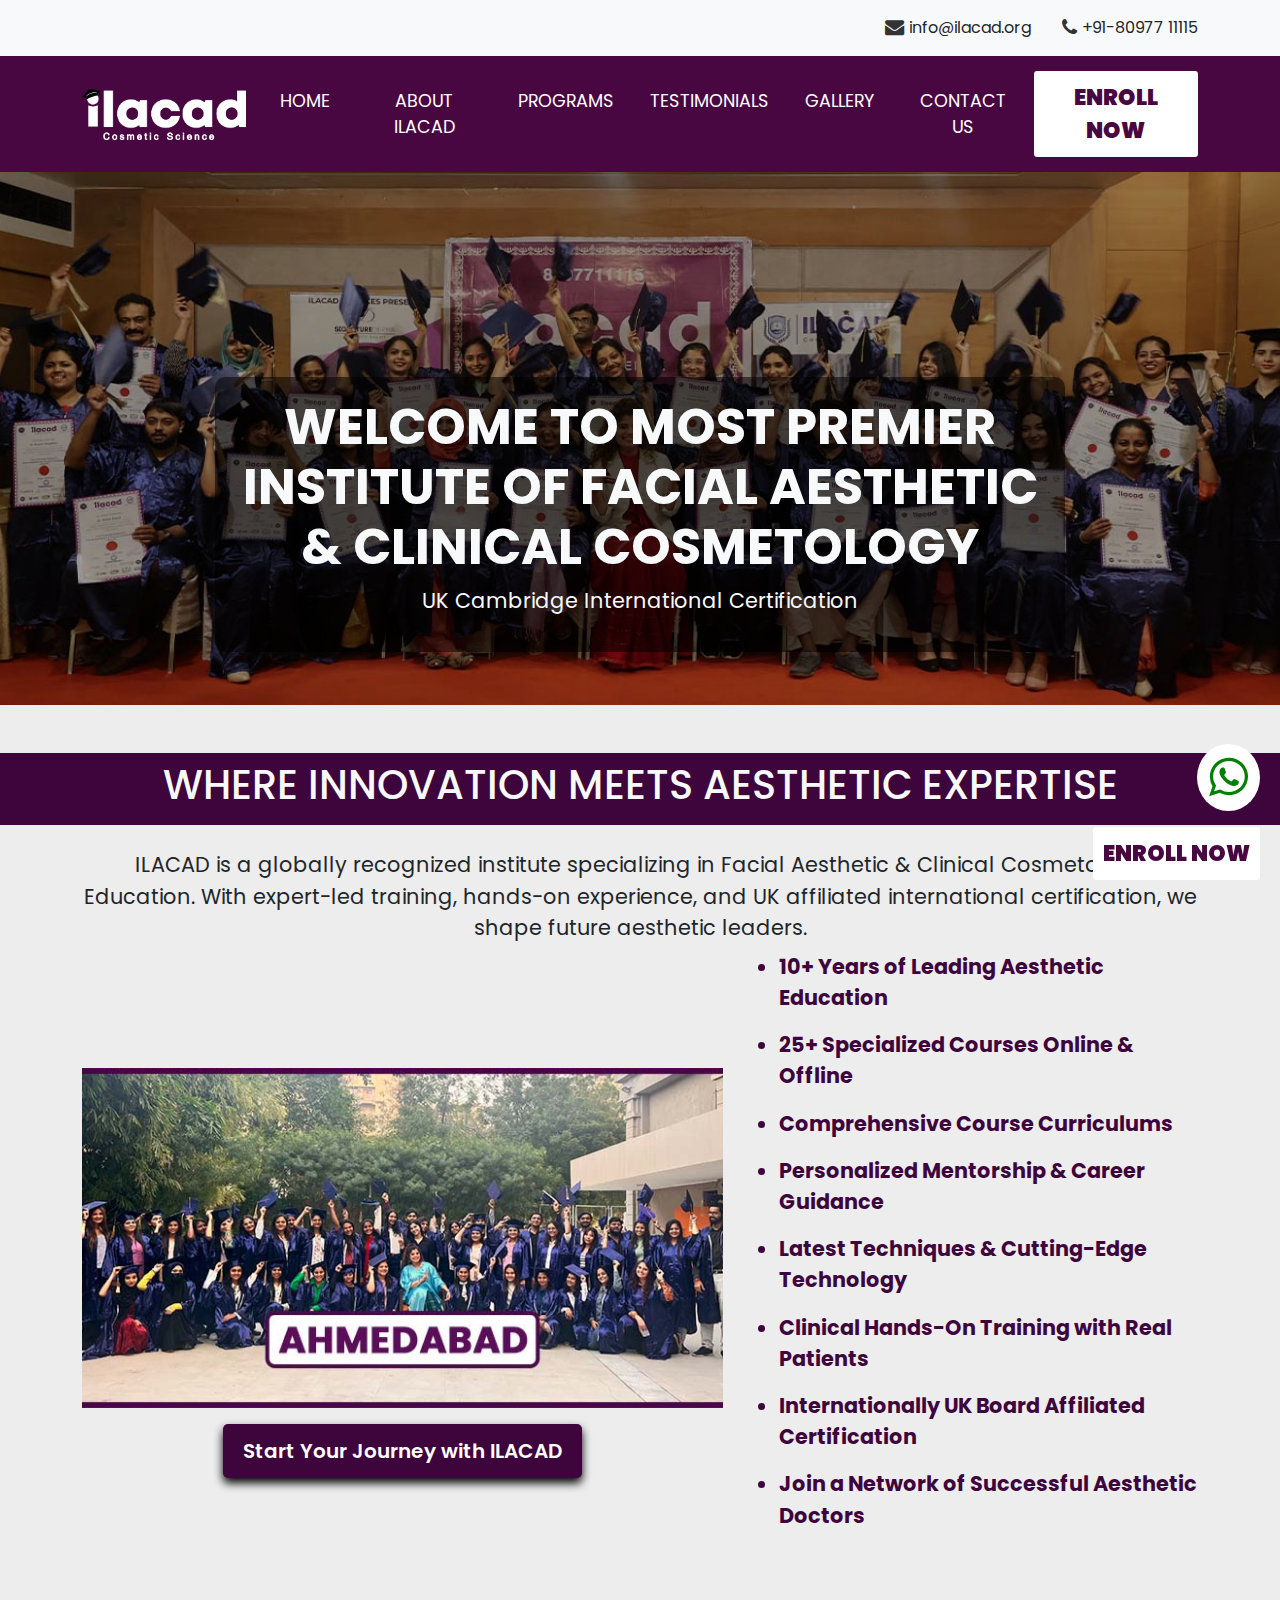
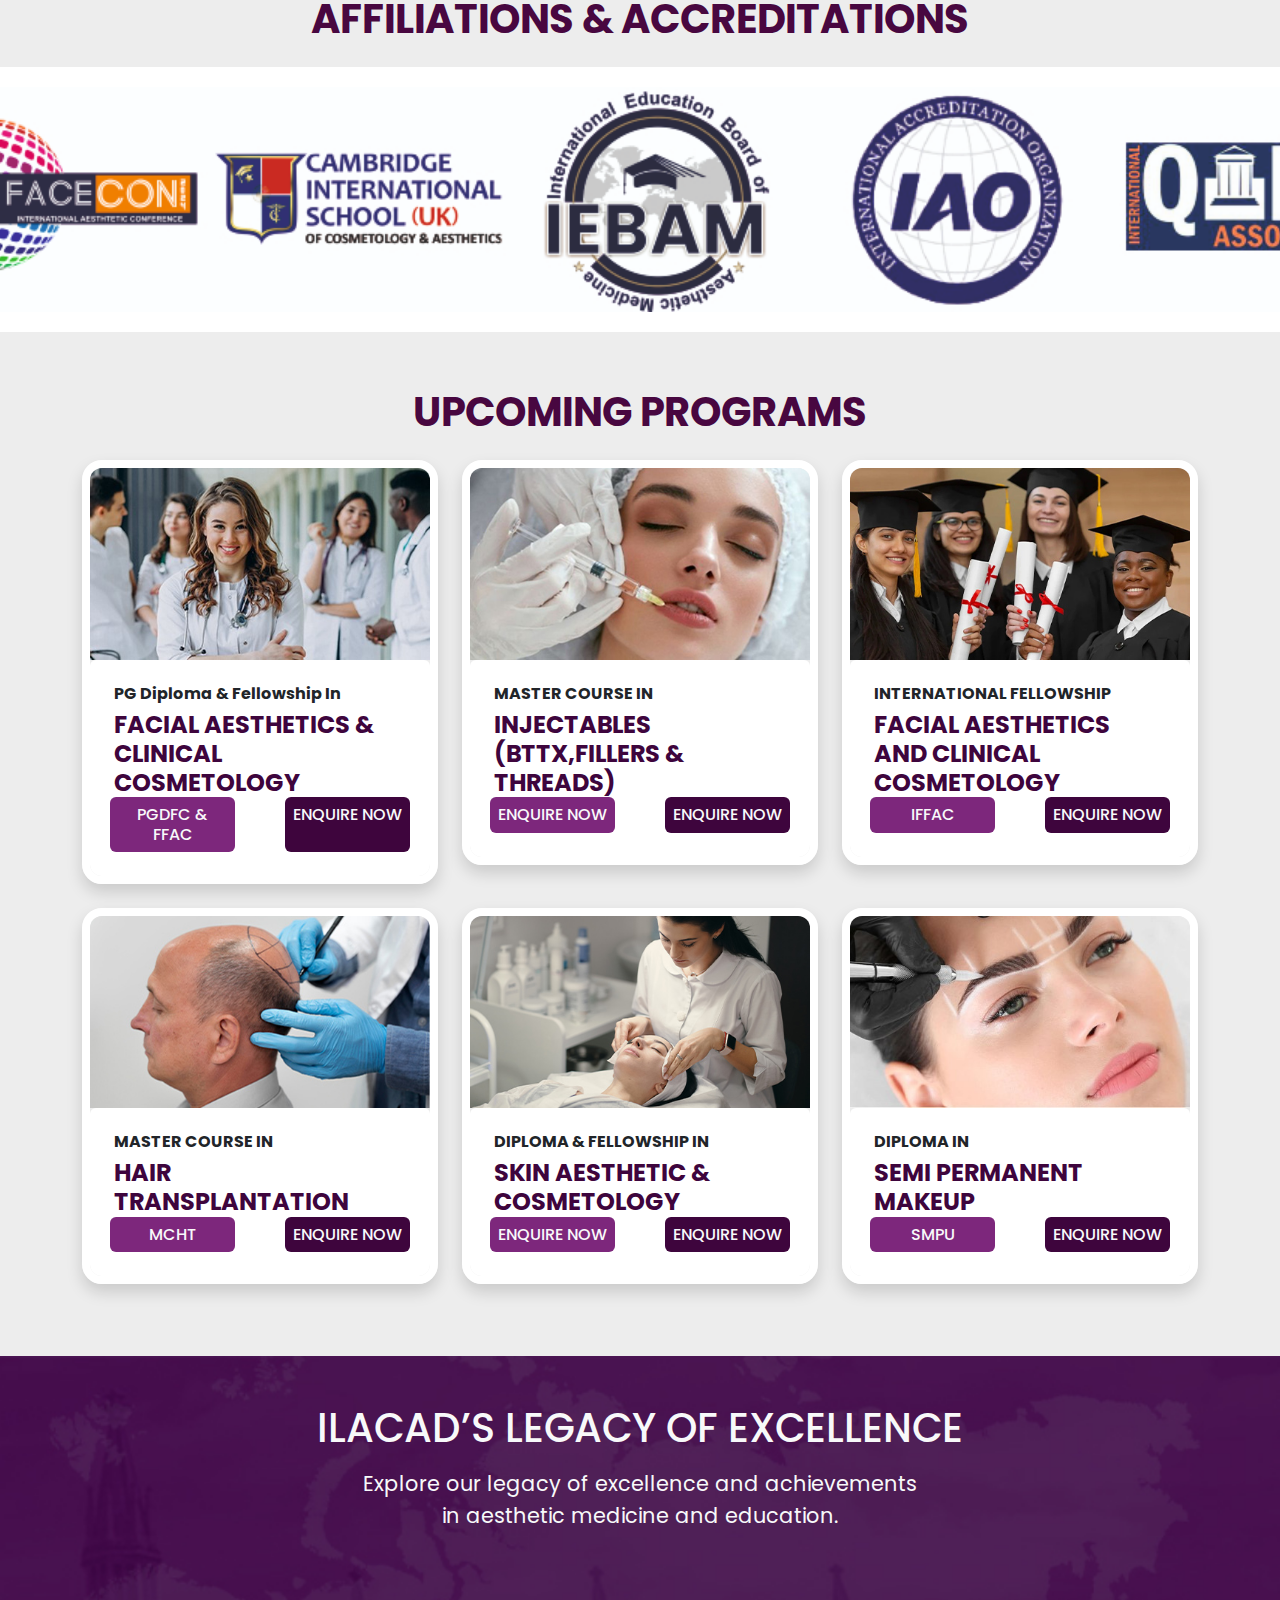
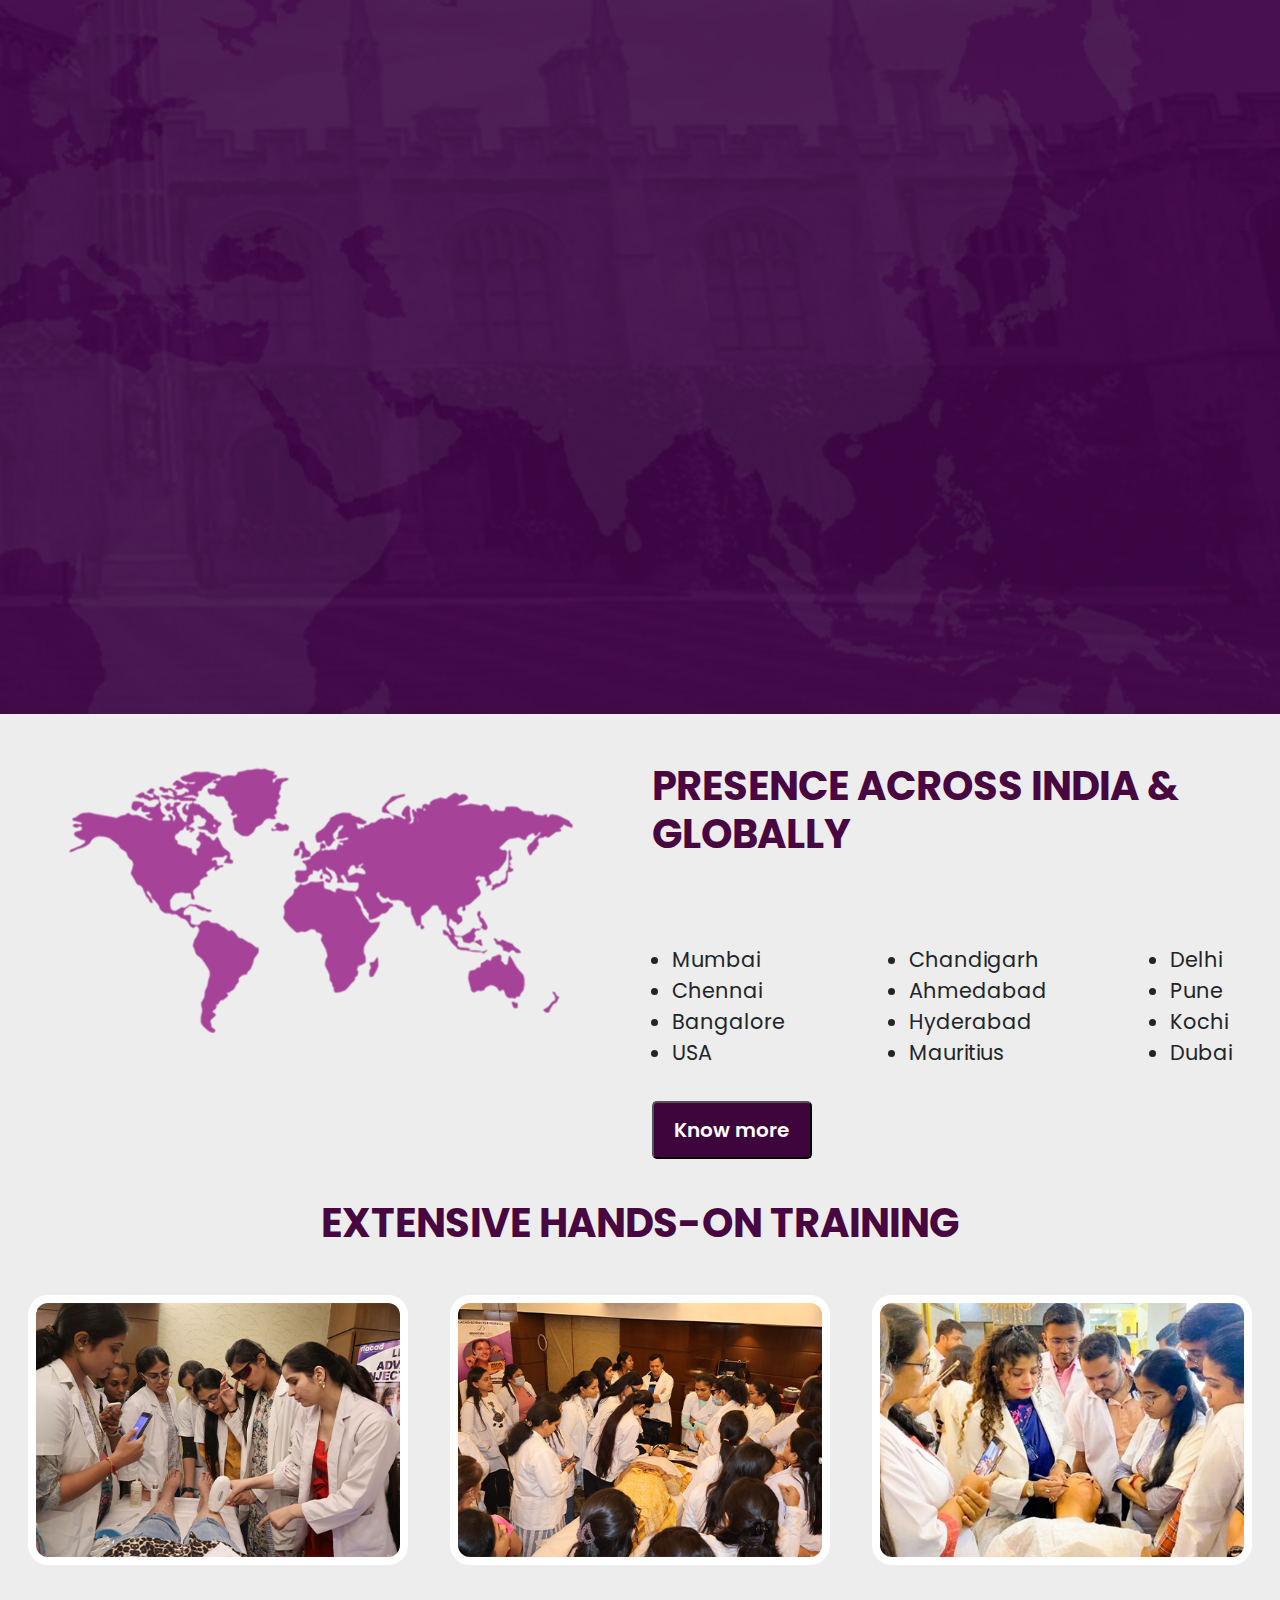
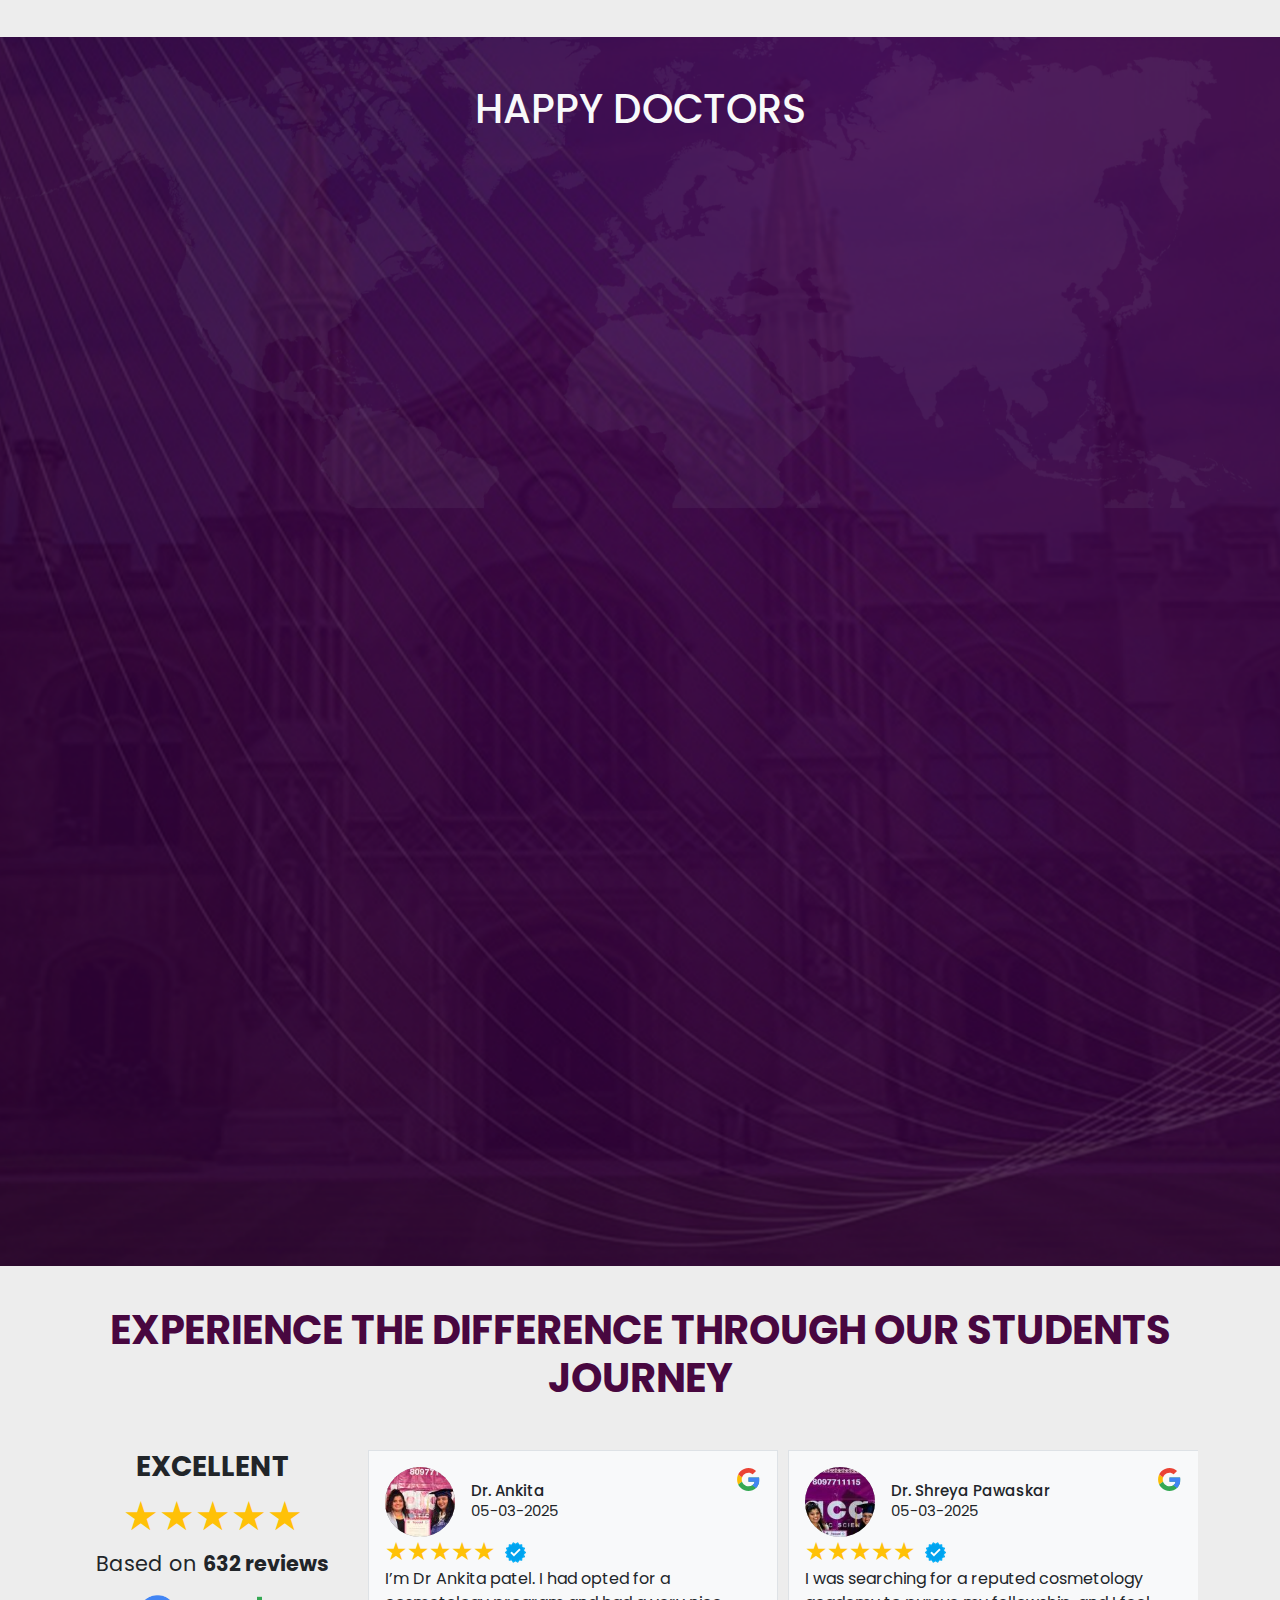
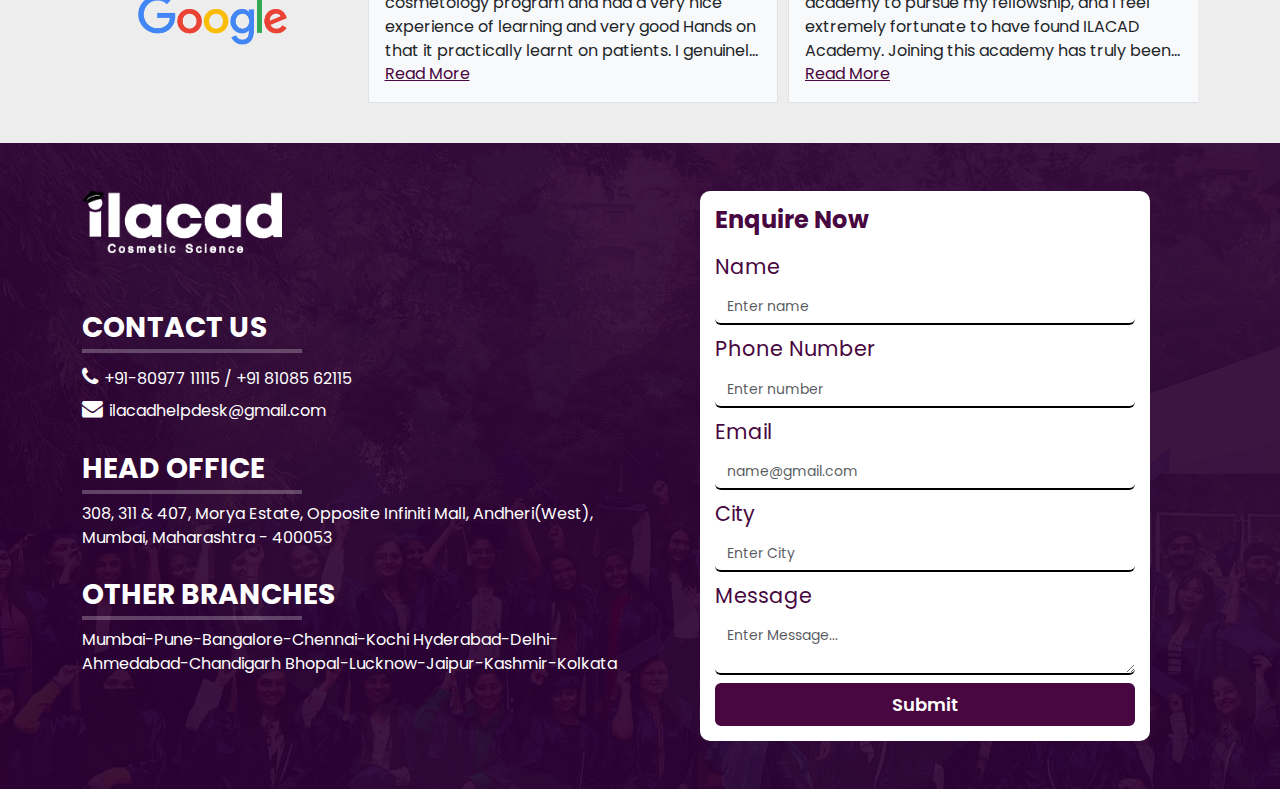
==== index.html @ 53e052d2 "first commit" ====
<!DOCTYPE html>
<html lang="en">
  <head>
    <meta charset="UTF-8" />
    <meta name="viewport" content="width=device-width, initial-scale=1.0" />
    <title>Ilacad</title>
    <link
      href="https://cdn.jsdelivr.net/npm/bootstrap@5.0.2/dist/css/bootstrap.min.css"
      rel="stylesheet"
    />
    <link rel="stylesheet" href="/style.css" />
    <link
      rel="stylesheet"
      href="https://cdnjs.cloudflare.com/ajax/libs/font-awesome/4.7.0/css/font-awesome.min.css"
    />
    <!-- <link rel="stylesheet" href="/animate.css" /> -->
    <link
      rel="stylesheet"
      href="https://cdnjs.cloudflare.com/ajax/libs/animate.css/4.1.1/animate.min.css"
    />
    <link
      rel="stylesheet"
      href="https://cdnjs.cloudflare.com/ajax/libs/OwlCarousel2/2.3.4/assets/owl.carousel.min.css"
    />
    <link
      rel="stylesheet"
      href="https://cdnjs.cloudflare.com/ajax/libs/OwlCarousel2/2.3.4/assets/owl.theme.default.min.css"
    />

    <!-- <link rel="stylesheet" href="path/to/font-awesome/css/font-awesome.min.css"> -->
    <!-- <script src="https://cdnjs.cloudflare.com/ajax/libs/wow/1.1.2/wow.min.js"></script> -->

    <!-- GSAP -->
    <script src="https://cdnjs.cloudflare.com/ajax/libs/gsap/3.12.2/gsap.min.js"></script>
    <script src="https://unpkg.com/leaflet/dist/leaflet.js"></script>
  </head>

  <body class="position-relative">
    <!-- Header section -->
    <header class="header bg-light py-3" id="home">
      <div class="container">
        <div class="row">
          <!-- Social Media Icons -->
          <!-- <div class="col-md-4 md-mb">
          <ul class="list-unstyled d-flex gap-3 mb-0 md-center">
            <li>
              <a href="https://www.facebook.com/share/1X4mFvawbN/?mibextid=qi2Omg" target="_blank" class="social-link">
                <i class="fa fa-facebook-official "></i>
              </a>
            </li>
            <li>
              <a href="https://www.instagram.com/ilacadinstitute?igsh=YXFmcjR4ZHNlNm5w" target="_blank"
                class="social-link">
                <i class="fa fa-instagram"></i>
              </a>
            </li>
            <li>
              <a href="https://youtube.com/@ilacadinstitute6211?si=oTFrJkdvEco53V-f" target="_blank"
                class="social-link">
                <i class="fa fa-youtube-play"></i>
              </a>
            </li>
            <li>
              <a href="https://wa.me/9076016020" target="_blank" class="social-link">
                <i class="fa fa-whatsapp"></i>
              </a>
            </li>
            <li>
              <a href="https://www.linkedin.com/company/ilacad/" target="_blank" class="social-link">
                <i class="fa fa-linkedin"></i>
              </a>
            </li>

          </ul>
        </div> -->

          <!-- Contact Info -->
          <div
            class="col-12 d-flex flex-wrap justify-content-md-end justify-content-center contact-info md-fs"
          >
            <span class="email-info">
              <i class="fa fa-envelope md-fs"></i>
              <a class="text-decoration-none text-dark">info@ilacad.org</a>
            </span>
            <span class="ms-3 phone-info">
              <i class="fa fa-phone md-fs"></i>
              <a href="tel:+918097711115" class="text-decoration-none text-dark"
                >+91-80977 11115</a
              >
            </span>
          </div>
        </div>
      </div>
    </header>

    <!-- Navbar Start here -->
    <nav class="navbar navbar-dark navbar-expand-lg position-sticky top-0">
      <div class="container">
        <!-- Logo -->
        <a class="navbar-brand" href="#home">
          <img
            src="images/LOGO/ILACAD (WS).png"
            alt="ILACAD Logo"
            height="51"
          />
        </a>

        <!-- Toggler for mobile view -->
        <button
          class="navbar-toggler ms-auto border-0"
          type="button"
          data-bs-toggle="collapse"
          data-bs-target="#navbarNav"
          aria-controls="navbarNav"
          aria-expanded="false"
          aria-label="Toggle navigation"
        >
          <span class="navbar-toggler-icon"></span>
        </button>

        <!-- Navbar links -->
        <div
          class="collapse navbar-collapse justify-content-center text-center"
          id="navbarNav"
        >
          <ul class="navbar-nav me-auto mx-auto">
            <li class="nav-item"><a class="nav-link" href="#home">HOME</a></li>
            <li class="nav-item">
              <a class="nav-link" href="#about">ABOUT ILACAD</a>
            </li>
            <li class="nav-item">
              <a class="nav-link" href="#programs">PROGRAMS</a>
            </li>
            <li class="nav-item">
              <a class="nav-link" href="#testimonials">TESTIMONIALS</a>
            </li>
            <li class="nav-item">
              <a class="nav-link" href="#gallery">GALLERY</a>
            </li>
            <li class="nav-item">
              <a class="nav-link" href="#contact">CONTACT US</a>
            </li>
          </ul>
          <button
            class="btn btn-enrol md-btn outline-0"
            style="box-shadow: none !important"
            data-bs-toggle="modal"
            data-bs-target="#courseEnquiryModalCenter"
          >
            ENROLL NOW
          </button>
        </div>
      </div>
    </nav>

    <script>
      document.addEventListener("DOMContentLoaded", function () {
        let navLinks = document.querySelectorAll(".navbar-nav .nav-link");
        let navCollapse = document.querySelector(".navbar-collapse");

        navLinks.forEach(function (link) {
          link.addEventListener("click", function () {
            if (window.innerWidth <= 991) {
              let bsCollapse = new bootstrap.Collapse(navCollapse, {
                toggle: false,
              });
              bsCollapse.hide();
            }
          });
        });
      });
    </script>

    <!-- Carousel start here -->
    <!-- <div
      id="carouselExampleCaptions"
      class="carousel slide carousel-fade d-none d-lg-block d-md-block"
      data-bs-ride="carousel"
      data-bs-interval="3000"
    >
      <div class="carousel-indicators">
        <button
          type="button"
          data-bs-target="#carouselExampleCaptions"
          data-bs-slide-to="0"
          class="active"
          aria-current="true"
          aria-label="Slide 1"
        ></button>
        <button
          type="button"
          data-bs-target="#carouselExampleCaptions"
          data-bs-slide-to="1"
          aria-label="Slide 2"
        ></button>
      </div>
      <div class="carousel-inner">
        <div class="carousel-item active">
          <img
            src="images/Banners/Banner 1 without text.jpg"
            class="d-block w-100"
            alt=""
          />
          <div
            class="carousel-caption custom-caption"
            class="wow bounceIn"
            data-wow-duration="2s"
            data-wow-delay="5s"
          >
            <h2 class="mb-4 display-4 fs-mannaul">
              Join India's Leading Clinical Cosmetology & Aesthetic Medicine
              Academy
            </h2>
            <p class="mb-1">15+ Branches Across India</p>
            <p class="mb-1">Cambridge International School Certification</p>
          </div>
        </div>
        <div class="carousel-item">
          <img
            src="images/Banners/Banner 1 without text.jpg"
            class="d-block w-100"
            alt=""
          />
          <div
            class="carousel-caption custom-caption"
            class="wow bounceIn"
            data-wow-duration="2s"
            data-wow-delay="5s"
          >
            <h2 class="mb-4 display-4 fs-mannaul">
              Become An Internationally Certified Aesthetic Medicine Expert
            </h2>
            <p class="mb-1">Hands-on Training on Real Patients</p>
            <p class="mb-1">100% Career Growth Assistance</p>
          </div>
        </div>
      </div>
      <button
        class="carousel-control-prev"
        type="button"
        data-bs-target="#carouselExampleCaptions"
        data-bs-slide="prev"
      >
        <span class="carousel-control-prev-icon" aria-hidden="true"></span>
        <span class="visually-hidden">Previous</span>
      </button>
      <button
        class="carousel-control-next"
        type="button"
        data-bs-target="#carouselExampleCaptions"
        data-bs-slide="next"
      >
        <span class="carousel-control-next-icon" aria-hidden="true"></span>
        <span class="visually-hidden">Next</span>
      </button>
    </div> -->

    <!-- mobile carousel -->
    <!-- <div
      id="carouselExampleCaptions"
      class="carousel slide carousel-fade d-sm-block d-lg-none d-md-none"
      data-bs-ride="carousel"
      data-bs-interval="3000"
    >
      <div class="carousel-indicators">
        <button
          type="button"
          data-bs-target="#carouselExampleCaptions"
          data-bs-slide-to="0"
          class="active"
          aria-current="true"
          aria-label="Slide 1"
        ></button>
        <button
          type="button"
          data-bs-target="#carouselExampleCaptions"
          data-bs-slide-to="1"
          aria-label="Slide 2"
        ></button>
      </div>
      <div class="carousel-inner">
        <div class="carousel-item active">
          <img
            src="images/PHN Banner 1 without text.jpg"
            class="d-block w-100 img-fluid"
            alt=""
          />
          <div
            class="carousel-caption custom-caption"
            class="wow bounceIn"
            data-wow-duration="2s"
            data-wow-delay="5s"
          >
            <h2 class="mb-4 display-4 fs-mannaul">
              Join India's Leading Clinical Cosmetology & Aesthetic Medicine
              Academy
            </h2>
            <p class="mb-1">15+ Branches Across India</p>
            <p class="mb-1">Cambridge International School Certification</p>
          </div>
        </div>
        <div class="carousel-item">
          <img
            src="images/PHN Banner 1 without text.jpg"
            class="d-block w-100 img-fluid"
            alt=""
          />
          <div
            class="carousel-caption custom-caption"
            class="wow bounceIn"
            data-wow-duration="2s"
            data-wow-delay="5s"
          >
            <h2 class="mb-4 display-4 fs-mannaul">
              Become An Internationally Certified Aesthetic Medicine Expert
            </h2>
            <p class="mb-1">Hands-on Training on Real Patients</p>
            <p class="mb-1">100% Career Growth Assistance</p>
          </div>
        </div>
      </div>
      <button
        class="carousel-control-prev"
        type="button"
        data-bs-target="#carouselExampleCaptions"
        data-bs-slide="prev"
      >
        <span
          class="carousel-control-prev-icon d-none d-lg-block"
          aria-hidden="true"
        ></span>
        <span class="visually-hidden">Previous</span>
      </button>
      <button
        class="carousel-control-next"
        type="button"
        data-bs-target="#carouselExampleCaptions"
        data-bs-slide="next"
      >
        <span
          class="carousel-control-next-icon d-none d-lg-block"
          aria-hidden="true"
        ></span>
        <span class="visually-hidden">Next</span>
      </button>
    </div> -->

    <!-- <style>
      @media (max-width: 767px) {
        .custom-caption {
          max-width: 60%;
          left: 5%;
          padding: 10px;
        }

        .carousel-inner img {
          height: 350px;
          object-fit: cover;
        }

        .carousel-caption h2 {
          font-size: 1.5rem;
        }

        .carousel-caption p {
          font-size: 1rem;
        }
      }
      @media (max-width: 480px) {
        .custom-caption {
          max-width: 60%;
          left: 0%;
          padding: 10px;
        }

        .carousel-inner img {
          height: 310px;
          object-fit: cover;
        }

        .carousel-caption h2 {
          font-size: 1.3rem;
        }

        .carousel-caption p {
          font-size: 0.9rem;
        }
      }

      @media (max-width: 350px) {
        .custom-caption {
          max-width: 70%;
          left: 0%;
          padding: 10px;
        }

        .carousel-caption h2 {
          font-size: 1.2rem;
        }
      }
    </style> -->

    <!-- hero section start -->
    <div class="hero owl-carousel owl-theme" id="hero-carousel">
      <div class="banner position-relative">
        <img
          class="img-fluid w-100 desktop-banner"
          src="./images/Banners/First Banner.jpg"
          alt=""
        />
        <img
          class="img-fluid w-100 mobile-banner"
          src="./images/Banners/First_Banner_mobile.jpg"
          alt=""
        />
        <div class="black-overlay position-absolute"></div>
        <div
          class="first-banner-text-container position-absolute text-light text-center"
        >
          <h1>
            WELCOME TO MOST PREMIER INSTITUTE OF FACIAL AESTHETIC & CLINICAL
            COSMETOLOGY
          </h1>
          <p>UK Cambridge International Certification</p>
        </div>
      </div>
      <div class="banner position-relative">
        <img
          class="img-fluid w-100 desktop-banner"
          src="./images/Banners/Second Banner.jpg"
          alt=""
        />
        <img
          class="img-fluid w-100 mobile-banner"
          src="./images/Banners/Second Banner_mobile.jpg"
          alt=""
        />
        <div class="black-overlay position-absolute"></div>
        <div class="banner-text-container position-absolute text-light">
          <h1>
            TRANSFORM YOUR CAREER WITH WORLD-CLASS AESTHETIC MEDICINE EDUCATION!
          </h1>
          <p>Hands-on Training With Real Patients</p>
        </div>
      </div>
    </div>
    <!-- hero section end -->

    <div class="d-md-none pt-5 pb-5">
      <div class="container">
        <h4 class="fw-bold text-center text-lg-start mb-3">Enquire Now</h4>
        <form action="email.php" method="POST">
          <div class="mb-2">
            <label for="enquire-name" class="form-label mb-0">Name</label>
            <input
              type="text"
              name="name"
              class="form-control"
              id="enquire-name"
              required
              placeholder="Enter name"
            />
          </div>
          <div class="mb-2">
            <label for="enquire-phone" class="form-label mb-0"
              >Phone Number</label
            >
            <input
              type="tel"
              name="phone"
              class="form-control"
              id="enquire-phone"
              required
              placeholder="Enter number"
            />
          </div>
          <div class="mb-2">
            <label for="enquire-email" class="form-label mb-0">Email</label>
            <input
              type="email"
              name="email"
              class="form-control"
              id="enquire-email"
              required
              placeholder="name@gmail.com"
            />
          </div>
          <div class="mb-2">
            <label for="enquire-city" class="form-label mb-0">City</label>
            <input
              type="text"
              name="city"
              class="form-control"
              id="enquire-city"
              required
              placeholder="Enter City"
            />
          </div>
          <div class="mb-2">
            <label for="enquire-message" class="form-label mb-0">Message</label>
            <textarea
              class="form-control"
              name="message"
              id="enquire-message"
              rows="2"
              placeholder="Enter Message..."
            ></textarea>
          </div>
          <div class="text-center">
            <button type="submit" class="btn submit-btn">Submit</button>
          </div>
        </form>
      </div>
    </div>

    <!-- About Page -->
    <section class="margin-topBottom mt-5" id="about">
      <div
        class="container-fluid purpule-background text-center py-2 text-light"
      >
        <h1 class="text-uppercase">
          WHERE INNOVATION MEETS AESTHETIC EXPERTISE
        </h1>
      </div>
      <div class="container">
        <p class="text-center mt-4 mb-5">
          ILACAD is a globally recognized institute specializing in Facial
          Aesthetic & Clinical Cosmetology Education. With expert-led training,
          hands-on experience, and UK affiliated international certification, we
          shape future aesthetic leaders.
        </p>
      </div>
      <div class="container">
        <div class="row align-items-center flex-lg-row">
          <!-- Left Side Images (Carousel) -->
          <div class="col-lg-7">
            <div class="owl-carousel owl-theme" id="about-us-carousel">
              <img src="images/About Ilacad/AHMEDABAD.jpg" alt="" />
              <img src="images/About Ilacad/BANGALORE (1).jpg" alt="" />
              <img src="images/About Ilacad/CHANDIGARH.jpg" alt="" />
              <img src="images/About Ilacad/CHENNAI.jpg" alt="" />
              <img src="images/About Ilacad/DELHI.jpg" alt="" />
              <img src="images/About Ilacad/HYDERABAD.jpg" alt="" />
              <img src="images/About Ilacad/JAIPUR.jpg" alt="" />
              <img src="images/About Ilacad/KASHMIR.jpg" alt="" />
              <img src="images/About Ilacad/KOCHI.jpg" alt="" />
              <img src="images/About Ilacad/KOLKATA.jpg" alt="" />
              <img src="images/About Ilacad/LUCKNOW.jpg" alt="" />
              <img src="images/About Ilacad/MUMBAI.jpg" alt="" />
              <img src="images/About Ilacad/PUNE (1).jpg" alt="" />
            </div>
            <div class="mx-auto text-center d-none d-lg-block">
              <span class="cta-button purpule-background dark-shadow-bottom"
                >Start Your Journey with ILACAD
              </span>
            </div>
          </div>

          <!-- Right Side Text -->
          <div class="col-lg-5">
            <div class="text-lg-start" style="margin-top: -48px">
              <ul class="mx-auto">
                <li class="fw-bold py-2 purpule-text">
                  10+ Years of Leading Aesthetic Education
                </li>
                <li class="fw-bold py-2 purpule-text">
                  25+ Specialized Courses Online & Offline
                </li>
                <li class="fw-bold py-2 purpule-text">
                  Comprehensive Course Curriculums
                </li>
                <li class="fw-bold py-2 purpule-text">
                  Personalized Mentorship & Career Guidance
                </li>
                <li class="fw-bold py-2 purpule-text">
                  Latest Techniques & Cutting-Edge Technology
                </li>
                <li class="fw-bold py-2 purpule-text">
                  Clinical Hands-On Training with Real Patients
                </li>
                <li class="fw-bold py-2 purpule-text">
                  Internationally UK Board Affiliated Certification
                </li>
                <li class="fw-bold py-2 purpule-text">
                  Join a Network of Successful Aesthetic Doctors
                </li>
              </ul>
              <div class="mx-auto text-center d-block d-lg-none">
                <span class="cta-button purpule-background dark-shadow-bottom"
                  >Start Your Journey with ILACAD
                </span>
              </div>
            </div>
          </div>
        </div>
      </div>
    </section>
    <style>
      @media (max-width: 480px) {
        .font-align {
          text-align: center !important;
        }
      }
    </style>

    <!-- featured Section start here -->
    <div class="container-fluid mb-3 feature-section">
      <div class="container">
        <div class="text-center">
          <h1 style="color: #480740; font-weight: 700" class="mb-4">
            AFFILIATIONS & ACCREDITATIONS
          </h1>
        </div>
      </div>
      <!-- <div class="partners-block ">
      <div class="partners-slider">
        <div class="partners-track">
          <a href="#" class="partners-item"><img class="partners-logo" src="images/AFFILIATIONS Images/01.jpg"
              alt=""></a>
          <a href="#" class="partners-item"><img class="partners-logo" src="images/AFFILIATIONS Images/02.jpg"
              alt=""></a>
          <a href="#" class="partners-item"><img class="partners-logo" src="images/AFFILIATIONS Images/03.jpg"
              alt=""></a>
          <a href="#" class="partners-item"><img class="partners-logo" src="images/AFFILIATIONS Images/04.jpg"
              alt=""></a>
          <a href="#" class="partners-item"><img class="partners-logo" src="images/AFFILIATIONS Images/05.jpg"
              alt=""></a>
          <a href="#" class="partners-item"><img class="partners-logo" src="images/AFFILIATIONS Images/06 (2).jpg"
              alt=""></a>
          <a href="#" class="partners-item"><img class="partners-logo" src="images/AFFILIATIONS Images/07.jpg"
              alt=""></a>
          <a href="#" class="partners-item"><img class="partners-logo" src="images/AFFILIATIONS Images/08.jpg"
              alt=""></a>
          <a href="#" class="partners-item"><img class="partners-logo" src="images/AFFILIATIONS Images/09.jpg"
              alt=""></a>
          <a href="#" class="partners-item"><img class="partners-logo" src="images/AFFILIATIONS Images/10.jpg"
              alt=""></a>
          <a href="#" class="partners-item"><img class="partners-logo" src="images/AFFILIATIONS Images/11.jpg"
              alt=""></a>
        </div>
      </div>
    </div> -->
      <!-- ======= new code ======= -->
      <div class="partners-block">
        <div class="partners_line_single">
          <a href="#" class="partners-item"> </a>
          <a href="#" class="partners-item">
            <span
              ><img
                class="partners-logo"
                src="images/AFFILIATIONS Images/01.jpg"
                alt=""
            /></span>
          </a>
          <a href="#" class="partners-item">
            <span
              ><img
                class="partners-logo"
                src="images/AFFILIATIONS Images/02.jpg"
                alt=""
            /></span>
          </a>
          <a href="#" class="partners-item">
            <span
              ><img
                class="partners-logo"
                src="images/AFFILIATIONS Images/03.jpg"
                alt=""
            /></span>
          </a>
          <a href="#" class="partners-item">
            <span
              ><img
                class="partners-logo"
                src="images/AFFILIATIONS Images/04.jpg"
                alt=""
            /></span>
          </a>
          <a href="#" class="partners-item">
            <span
              ><img
                class="partners-logo"
                src="images/AFFILIATIONS Images/05.jpg"
                alt=""
            /></span>
          </a>
          <a href="#" class="partners-item">
            <span
              ><img
                class="partners-logo"
                src="images/AFFILIATIONS Images/06 (2).jpg"
                alt=""
            /></span>
          </a>
          <a href="#" class="partners-item">
            <span
              ><img
                class="partners-logo"
                src="images/AFFILIATIONS Images/07.jpg"
                alt=""
            /></span>
          </a>
          <a href="#" class="partners-item">
            <span
              ><img
                class="partners-logo"
                src="images/AFFILIATIONS Images/08.jpg"
                alt=""
            /></span>
          </a>
          <a href="#" class="partners-item">
            <span
              ><img
                class="partners-logo"
                src="images/AFFILIATIONS Images/09.jpg"
                alt=""
            /></span>
          </a>
          <a href="#" class="partners-item">
            <span
              ><img
                class="partners-logo"
                src="images/AFFILIATIONS Images/10.jpg"
                alt=""
            /></span>
          </a>
        </div>
      </div>
      <!-- ======= new code ======= -->
    </div>

    <!-- Upcoming Batches Section Start -->
    <section
      class="upcoming-batches upcoming-section margin-topBottom"
      id="programs"
    >
      <div class="container-fluid">
        <div class="text-center mb-4">
          <h1 style="color: #480740; font-weight: 700">UPCOMING PROGRAMS</h1>
        </div>
        <div class="container">
          <div class="row row-cols-1 row-cols-md-2 row-cols-lg-3 g-4 mb-3">
            <!-- Batch Card 1 -->
            <div class="col">
              <div class="batch-card shadow rounded">
                <div class="position-relative">
                  <img
                    src="images/Upcoming Programs/new.jpg"
                    class="img-fluid w-100"
                    alt="Batch 1"
                  />
                  <div class="batch-card-icon-box position-absolute">
                    <img src="./images/Upcoming/01.jpg" alt="" />
                  </div>
                </div>
                <div class="content p-4 bg-white rounded">
                  <p class="card-text h5 fw-bold">PG Diploma & Fellowship In</p>
                  <h4
                    class="card-title text-uppercase fw-bolder purpule-text"
                    style="min-height: 58px"
                  >
                    Facial Aesthetics & Clinical Cosmetology
                  </h4>
                  <div class="container px-2">
                    <div class="row d-flex justify-content-between">
                      <div
                        class="col-5 pink-background h5 text-light text-uppercase p-2 mb-0 rounded text-center"
                      >
                        pgdfc & FFAC
                      </div>
                      <div
                        class="col-5 purpule-background h5 text-light text-uppercase p-2 mb-0 rounded text-center btn-enroll"
                        data-bs-toggle="modal"
                        data-bs-target="#courseEnquiryModalCenter"
                      >
                        Enquire Now
                      </div>
                    </div>
                  </div>
                  <!-- <button class="btn btn-lg btn-enroll w-100 btn-hover"
                  style="box-shadow: none !important; border: 2px solid #480740" data-bs-toggle="modal"
                  data-bs-target="#courseEnquiryModalCenter">Enroll Now</button> -->
                </div>
              </div>
            </div>

            <!-- Batch Card 2 -->
            <div class="col">
              <div class="batch-card shadow rounded">
                <div class="position-relative">
                  <img
                    src="images/Upcoming Programs/FFAC.JPG"
                    class="img-fluid w-100"
                    alt="Batch 2"
                  />
                  <div class="batch-card-icon-box position-absolute">
                    <img src="./images/Upcoming/01.jpg" alt="" />
                  </div>
                </div>
                <div class="content p-4 bg-white rounded">
                  <p class="card-text h5 fw-bold">MASTER COURSE IN</p>
                  <h4
                    class="card-title text-uppercase fw-bolder purpule-text"
                    style="min-height: 58px"
                  >
                    INJECTABLES (BTTX,FILLERS & THREADS)
                  </h4>

                  <div class="container px-2">
                    <div class="row d-flex justify-content-between">
                      <div
                        class="col-5 pink-background h5 text-light text-uppercase p-2 mb-0 rounded text-center"
                        data-bs-toggle="modal"
                        data-bs-target="#courseEnquiryModalCenter"
                      >
                        Enquire Now
                      </div>
                      <div
                        class="col-5 purpule-background h5 text-light text-uppercase p-2 mb-0 rounded text-center btn-enroll"
                        data-bs-toggle="modal"
                        data-bs-target="#courseEnquiryModalCenter"
                      >
                        Enquire Now
                      </div>
                    </div>
                  </div>
                </div>
              </div>
            </div>

            <!-- Batch Card 3 -->
            <div class="col">
              <div class="batch-card shadow rounded">
                <div class="position-relative">
                  <img
                    src="images/Upcoming Programs/IFFAC.JPG"
                    class="img-fluid w-100"
                    alt="Batch 3"
                  />
                  <div class="batch-card-icon-box position-absolute">
                    <img src="./images/Upcoming/01.jpg" alt="" />
                  </div>
                </div>
                <div class="content p-4 bg-white rounded">
                  <p class="card-text h5 fw-bold">INTERNATIONAL FELLOWSHIP</p>
                  <h4
                    class="card-title text-uppercase fw-bolder purpule-text"
                    style="min-height: 58px"
                  >
                    FACIAL AESTHETICS AND CLINICAL COSMETOLOGY
                  </h4>

                  <div class="container px-2">
                    <div class="row d-flex justify-content-between">
                      <div
                        class="col-5 pink-background h5 text-light text-uppercase p-2 mb-0 rounded text-center"
                      >
                        IFFAC
                      </div>
                      <div
                        class="col-5 purpule-background h5 text-light text-uppercase p-2 mb-0 rounded text-center btn-enroll"
                        data-bs-toggle="modal"
                        data-bs-target="#courseEnquiryModalCenter"
                      >
                        Enquire Now
                      </div>
                    </div>
                  </div>
                </div>
              </div>
            </div>

            <!-- Batch Card 4 -->
            <div class="col">
              <div class="batch-card shadow rounded">
                <div class="position-relative">
                  <img
                    src="images/Upcoming Programs/MCHT.JPG"
                    class="img-fluid w-100"
                    alt="Batch 1"
                  />
                  <div class="batch-card-icon-box position-absolute">
                    <img src="./images/Upcoming/01.jpg" alt="" />
                  </div>
                </div>
                <div class="content p-4 bg-white rounded">
                  <p class="card-text h5 fw-bold">MASTER COURSE IN</p>
                  <h4
                    class="card-title text-uppercase fw-bolder purpule-text"
                    style="min-height: 58px"
                  >
                    HAIR TRANSPLANTATION
                  </h4>

                  <div class="container px-2">
                    <div class="row d-flex justify-content-between">
                      <div
                        class="col-5 pink-background h5 text-light text-uppercase p-2 mb-0 rounded text-center"
                      >
                        MCHT
                      </div>
                      <div
                        class="col-5 purpule-background h5 text-light text-uppercase p-2 mb-0 rounded text-center btn-enroll"
                        data-bs-toggle="modal"
                        data-bs-target="#courseEnquiryModalCenter"
                      >
                        Enquire Now
                      </div>
                    </div>
                  </div>
                </div>
              </div>
            </div>

            <!-- Batch Card 5 -->
            <div class="col">
              <div class="batch-card shadow rounded">
                <div class="position-relative">
                  <img
                    src="images/Upcoming Programs/FSC.JPG"
                    class="img-fluid w-100"
                    alt="Batch 2"
                  />
                  <div class="batch-card-icon-box position-absolute">
                    <img src="./images/Upcoming/01.jpg" alt="" />
                  </div>
                </div>
                <div class="content p-4 bg-white rounded">
                  <p class="card-text h5 fw-bold">DIPLOMA & FELLOWSHIP IN</p>
                  <h4
                    class="card-title text-uppercase fw-bolder purpule-text"
                    style="min-height: 58px"
                  >
                    SKIN AESTHETIC & COSMETOLOGY
                  </h4>

                  <div class="container px-2">
                    <div class="row d-flex justify-content-between">
                      <div
                        class="col-5 pink-background h5 text-light text-uppercase p-2 mb-0 rounded text-center"
                        data-bs-toggle="modal"
                        data-bs-target="#courseEnquiryModalCenter"
                      >
                        Enquire Now
                      </div>
                      <div
                        class="col-5 purpule-background h5 text-light text-uppercase p-2 mb-0 rounded text-center btn-enroll"
                        data-bs-toggle="modal"
                        data-bs-target="#courseEnquiryModalCenter"
                      >
                        Enquire Now
                      </div>
                    </div>
                  </div>
                </div>
              </div>
            </div>

            <!-- Batch Card 6 -->
            <div class="col">
              <div class="batch-card shadow rounded">
                <div class="position-relative">
                  <img
                    src="images/Upcoming Programs/new1.jpg"
                    class="img-fluid w-100"
                    alt="Batch 3"
                  />
                  <div class="batch-card-icon-box position-absolute">
                    <img src="./images/Upcoming/01.jpg" alt="" />
                  </div>
                </div>
                <div class="content p-4 bg-white rounded">
                  <p class="card-text h5 fw-bold">DIPLOMA IN</p>
                  <h4
                    class="card-title text-uppercase fw-bolder purpule-text"
                    style="min-height: 58px"
                  >
                    SEMI PERMANENT MAKEUP
                  </h4>

                  <div class="container px-2">
                    <div class="row d-flex justify-content-between">
                      <div
                        class="col-5 pink-background h5 text-light text-uppercase p-2 mb-0 rounded text-center"
                      >
                        SMPU
                      </div>
                      <div
                        class="col-5 purpule-background h5 text-light text-uppercase p-2 mb-0 rounded text-center btn-enroll"
                        data-bs-toggle="modal"
                        data-bs-target="#courseEnquiryModalCenter"
                      >
                        Enquire Now
                      </div>
                    </div>
                  </div>
                </div>
              </div>
            </div>

            <!-- <div class="col">
            <div class="batch-card shadow rounded">
              <div class="position-relative">
                <img src="images/Upcoming Programs/FCD.JPG" class="img-fluid w-100" alt="Batch 1">
                <div class="batch-card-icon-box position-absolute">
                  <img src="./images/Upcoming/01.jpg" alt="">
                </div>
                
              </div>
              <div class="content p-4 bg-white rounded">
                <h4 class="card-title" style="color: #480740; font-weight: 600;">Fellowship In</h4>
                <p class="card-text text-dark h5 mb-3">Cosmetic Dentistry </p>
                
              </div>
            </div>
          </div>

          <div class="col">
            <div class="batch-card shadow rounded">
              <div class="position-relative">
                <img src="images/Upcoming Programs/DSC.JPG" class="img-fluid w-100" alt="Batch 2">
                
              </div>
              <div class="content p-4 bg-white rounded">
                <h4 class="card-title" style="color: #480740; font-weight: 600;">Diploma In</h4>
                <p class="card-text text-dark h5 mb-3">Skin Aesthetics & Cosmetology</p>
                
              </div>
            </div>
          </div>

          <div class="col">
            <div class="batch-card shadow rounded">
              <div class="position-relative">
                <img src="images/Upcoming Programs/FSC.JPG" class="img-fluid w-100" alt="Batch 3">
                
              </div>
              <div class="content p-4 bg-white rounded">
                <h4 class="card-title" style="color: #480740; font-weight: 600;">Fellowship In</h4>
                <p class="card-text text-dark h5 mb-3">Skin Aesthetics & Cosmetology</p>
                
              </div>
            </div>
          </div> -->
          </div>
        </div>
        <style>
          .batch-card {
            border: 8px solid white;
            border-radius: 20px !important;
            overflow: hidden;
          }

          /* .location-box span {
          color: #480740;
          background-color: white;
          font-size: 18px;
          font-weight: 500;
          padding: 10px;
          border-radius: 10px;
        } */
        </style>
      </div>
    </section>

    <!-- Highlight Section -->
    <section class="statistics-section mt-3">
      <div class="container-fluid">
        <div class="pt-5">
          <div class="text-center mb-5">
            <h1 class="text-light mb-3">ILACAD’S LEGACY OF EXCELLENCE</h1>
            <p
              class="text-light mb-5 col-12 col-md-6 mx-auto custom_font"
              style="max-width: 560px"
            >
              Explore our legacy of excellence and achievements in aesthetic
              medicine and education.
            </p>
          </div>
          <div
            class="container-fluid d-flex justify-content-center flex-wrap pt-4"
            style="gap: 50px"
          >
            <div class="text-center p-3 counter-card wow fadeInUp">
              <div
                class="border bg-primary p-4 rounded shadow-sm bg-light"
                class="wow bounceIn"
                data-wow-duration="2s"
              >
                <div class="position-relative">
                  <div class="position-absolute">
                    <img
                      src="images/Highlights/Years of Experience.jpg"
                      alt=""
                    />
                  </div>
                </div>
                <h2
                  class="counter display-4 mt-5"
                  data-count="10"
                  style="color: #480740"
                >
                  0
                </h2>
                <p
                  class="h5"
                  style="
                    font-size: 20px;
                    font-size: 20px !important;
                    color: #480740;
                  "
                >
                  Years of Training <br />
                  Experience
                </p>
              </div>
            </div>
            <div class="text-center p-3 counter-card wow fadeInUp">
              <div class="border bg-primary p-4 rounded shadow-sm bg-light">
                <div class="position-relative">
                  <div class="position-absolute">
                    <img src="images/Highlights/Centers Globally.jpg" alt="" />
                  </div>
                </div>
                <h2
                  class="counter display-4 mt-5"
                  data-count="30"
                  style="color: #480740"
                >
                  0
                </h2>
                <p
                  class="h5"
                  style="
                    font-size: 20px;
                    font-size: 20px !important;
                    color: #480740;
                  "
                >
                  ILACAD Centers <br />Globally
                </p>
              </div>
            </div>
            <div class="text-center p-3 counter-card wow fadeInUp">
              <div class="border bg-primary p-4 rounded shadow-sm bg-light">
                <div class="position-relative">
                  <div class="position-absolute">
                    <img
                      src="images/Highlights/Practical Learning.jpg"
                      alt=""
                    />
                  </div>
                </div>
                <h2
                  class="counter display-4 mt-5"
                  data-count="10000"
                  style="color: #480740"
                >
                  0
                </h2>

                <p
                  class="h5"
                  style="
                    font-size: 20px;
                    font-size: 20px !important;
                    color: #480740;
                  "
                >
                  Doctors Trained <br />
                  World-wide
                </p>
              </div>
            </div>
            <div class="text-center p-3 counter-card wow fadeInUp">
              <div class="border bg-primary p-4 rounded shadow-sm bg-light">
                <div class="position-relative">
                  <div class="position-absolute">
                    <img src="images/Highlights/Certified Doctors.jpg" alt="" />
                  </div>
                </div>
                <h2
                  class="counter display-4 mt-5"
                  data-count="30"
                  style="color: #480740"
                >
                  0
                </h2>
                <p
                  class="h5"
                  style="
                    font-size: 20px;
                    font-size: 20px !important;
                    color: #480740;
                  "
                >
                  Expert & Renowned <br />
                  Faculties
                </p>
              </div>
            </div>
            <!-- <div class="text-center p-3 counter-card wow fadeInUp">
            <div class="border bg-primary p-4 rounded shadow-sm bg-light">
              <div class="position-relative">
                <div class="position-absolute">
                  <img src="images/Highlights/Specialized Courses.jpg" alt="">
                </div>
              </div>
              <h2 class="counter display-4 mt-5" data-count="30" style="color: #480740;">0</h2>
              <p class="h5" style="font-size: 20px;font-size: 20px !important;color: #480740;">Specialized <br>
                Courses</p>
            </div>
          </div> -->
          </div>
        </div>
      </div>
    </section>

    <!-- map -->
    <div class="container-fluid pt-5">
      <div class="row">
        <div class="col-md-5 col-lg-6">
          <img
            src="images/Map/map2.png"
            class="img-fluid w-100 px-5"
            alt="India Image"
          />
        </div>
        <div class="col-md-7 col-lg-6">
          <div class="location-container">
            <h1 style="color: #480740; font-weight: 700">
              PRESENCE ACROSS INDIA & GLOBALLY
            </h1>
            <div class="mb-3">
              <p
                class="position-relative wow fadeInUp"
                style="text-align: left"
              >
                Train at 15+ Centers! Hands-on learning, live demos, and
                globally recognized certification
              </p>
            </div>
            <div class="row">
              <div
                class="d-flex flex-wrap justify-content-between text-start pe-5 ps-0"
              >
                <ul>
                  <li>Mumbai</li>
                  <li>Chennai</li>
                  <li>Bangalore</li>
                  <li>USA</li>
                  <li class="hidden-city" style="display: none">Bhopal</li>
                  <li class="hidden-city" style="display: none">Jaipur</li>
                  <li class="hidden-city" style="display: none">Kashmir</li>
                </ul>
                <ul>
                  <li>Chandigarh</li>
                  <li>Ahmedabad</li>
                  <li>Hyderabad</li>
                  <li>Mauritius</li>
                  <li class="hidden-city" style="display: none">Kolkata</li>
                  <li class="hidden-city" style="display: none">Abu Dhabi</li>
                  <li class="hidden-city" style="display: none">Nepal</li>
                </ul>
                <ul>
                  <li>Delhi</li>
                  <li>Pune</li>
                  <li>Kochi</li>
                  <li>Dubai</li>
                  <li class="hidden-city" style="display: none">Lucknow</li>
                  <li class="hidden-city" style="display: none">Colombo</li>
                  <li class="hidden-city" style="display: none">Kenya</li>
                </ul>
              </div>
            </div>
            <button
              type="button"
              class="cta-button purpule-background text-start"
              id="hidden-city-toggle"
            >
              Know more
            </button>
          </div>
        </div>
      </div>
    </div>

    <!-- Gallery Section -->
    <section
      class="upcoming-batches gallery-section margin-topBottom pb-5"
      id="gallery"
    >
      <div class="container-fluid">
        <div class="text-center mb-5">
          <h1 style="color: #480740; font-weight: 700">
            EXTENSIVE HANDS-ON TRAINING
          </h1>
        </div>
        <div class="row">
          <div
            class="col-12 owl-carousel upcoming-batches-carousel owl-theme"
            id="upcoming-batches-carouse4"
          >
            <!-- Gallery Batch Card 1 -->
            <div class="mb-4 px-md-3 px-0">
              <div class="batch-card position-relative rounded overflow-hidden">
                <!-- Image and Country Tag -->
                <div class="position-relative">
                  <img
                    src="images/Gallery/new/14.jpg"
                    class="img-fluid w-100"
                    alt="Batch 3"
                  />
                </div>
              </div>
            </div>
            <!-- gallery Batch Card 2 -->
            <div class="mb-4 px-md-3 px-0">
              <div class="batch-card position-relative rounded overflow-hidden">
                <!-- Image and Country Tag -->
                <div class="position-relative">
                  <img
                    src="images/Gallery/new/13.jpg"
                    class="img-fluid w-100"
                    alt="Batch 3"
                  />
                </div>
              </div>
            </div>
            <!-- Batch Card 3 -->
            <div class="mb-4 px-md-3 px-0">
              <div class="batch-card position-relative rounded overflow-hidden">
                <!-- Image and Country Tag -->
                <div class="position-relative">
                  <img
                    src="images/Gallery/new/01 (2).jpg"
                    class="img-fluid w-100"
                    alt="Batch 3"
                  />
                </div>
              </div>
            </div>
            <!-- Batch Card 4 -->
            <div class="mb-4 px-md-3 px-0">
              <div class="batch-card position-relative rounded overflow-hidden">
                <!-- Image and Country Tag -->
                <div class="position-relative">
                  <img
                    src="images/Gallery/new/02 (2).jpg"
                    class="img-fluid w-100"
                    alt="Batch 3"
                  />
                </div>
              </div>
            </div>
            <!-- Batch Card 5 -->
            <div class="mb-4 px-md-3 px-0">
              <div class="batch-card position-relative rounded overflow-hidden">
                <!-- Image and Country Tag -->
                <div class="position-relative">
                  <img
                    src="images/Gallery/new/03 (2).jpg"
                    class="img-fluid w-100"
                    alt="Batch 3"
                  />
                </div>
              </div>
            </div>
            <!-- Batch Card 6 -->
            <div class="mb-4 px-md-3 px-0">
              <div class="batch-card position-relative rounded overflow-hidden">
                <!-- Image and Country Tag -->
                <div class="position-relative">
                  <img
                    src="images/Gallery/new/04 (2).jpg"
                    class="img-fluid w-100"
                    alt="Batch 3"
                  />
                </div>
              </div>
            </div>
            <!-- Batch Card 7 -->
            <div class="mb-4 px-md-3 px-0">
              <div class="batch-card position-relative rounded overflow-hidden">
                <!-- Image and Country Tag -->
                <div class="position-relative">
                  <img
                    src="images/Gallery/new/05 (2).jpg"
                    class="img-fluid w-100"
                    alt="Batch 3"
                  />
                </div>
              </div>
            </div>
            <!-- Batch Card 8 -->
            <div class="mb-4 px-md-3 px-0">
              <div class="batch-card position-relative rounded overflow-hidden">
                <!-- Image and Country Tag -->
                <div class="position-relative">
                  <img
                    src="images/Gallery/new/06 (4).jpg"
                    class="img-fluid w-100"
                    alt="Batch 3"
                  />
                </div>
              </div>
            </div>
            <!-- Batch Card 9 -->
            <div class="mb-4 px-md-3 px-0">
              <div class="batch-card position-relative rounded overflow-hidden">
                <!-- Image and Country Tag -->
                <div class="position-relative">
                  <img
                    src="images/Gallery/new/07 (3).jpg"
                    class="img-fluid w-100"
                    alt="Batch 3"
                  />
                </div>
              </div>
            </div>
            <!-- Batch Card 10 -->
            <div class="mb-4 px-md-3 px-0">
              <div class="batch-card position-relative rounded overflow-hidden">
                <!-- Image and Country Tag -->
                <div class="position-relative">
                  <img
                    src="images/Gallery/new/08 (2).jpg"
                    class="img-fluid w-100"
                    alt="Batch 3"
                  />
                </div>
              </div>
            </div>
            <!-- Batch Card 11 -->
            <div class="mb-4 px-md-3 px-0">
              <div class="batch-card position-relative rounded overflow-hidden">
                <!-- Image and Country Tag -->
                <div class="position-relative">
                  <img
                    src="images/Gallery/new/09 (2).jpg"
                    class="img-fluid w-100"
                    alt="Batch 3"
                  />
                </div>
              </div>
            </div>
            <!-- Batch Card 12 -->
            <div class="mb-4 px-md-3 px-0">
              <div class="batch-card position-relative rounded overflow-hidden">
                <!-- Image and Country Tag -->
                <div class="position-relative">
                  <img
                    src="images/Gallery/new/10 (2).jpg"
                    class="img-fluid w-100"
                    alt="Batch 3"
                  />
                </div>
              </div>
            </div>
            <!-- Batch Card 13 -->
            <div class="mb-4 px-md-3 px-0">
              <div class="batch-card position-relative rounded overflow-hidden">
                <!-- Image and Country Tag -->
                <div class="position-relative">
                  <img
                    src="images/Gallery/new/11 (1).jpg"
                    class="img-fluid w-100"
                    alt="Batch 3"
                  />
                </div>
              </div>
            </div>
            <!-- Batch Card 14 -->
            <div class="mb-4 px-md-3 px-0">
              <div class="batch-card position-relative rounded overflow-hidden">
                <!-- Image and Country Tag -->
                <div class="position-relative">
                  <img
                    src="images/Gallery/new/12.jpg"
                    class="img-fluid w-100"
                    alt="Batch 3"
                  />
                </div>
              </div>
            </div>
            <!-- Batch Card 14 -->
            <div class="mb-4 px-md-3 px-0">
              <div class="batch-card position-relative rounded overflow-hidden">
                <!-- Image and Country Tag -->
                <div class="position-relative">
                  <img
                    src="images/Gallery/new/15.jpg"
                    class="img-fluid w-100"
                    alt="Batch 3"
                  />
                </div>
              </div>
            </div>
            <!-- Batch Card 14 -->
            <div class="mb-4 px-md-3 px-0">
              <div class="batch-card position-relative rounded overflow-hidden">
                <!-- Image and Country Tag -->
                <div class="position-relative">
                  <img
                    src="images/Gallery/new/16.jpg"
                    class="img-fluid w-100"
                    alt="Batch 3"
                  />
                </div>
              </div>
            </div>
            <!-- Batch Card 14 -->
            <div class="mb-4 px-md-3 px-0">
              <div class="batch-card position-relative rounded overflow-hidden">
                <!-- Image and Country Tag -->
                <div class="position-relative">
                  <img
                    src="images/Gallery/new/17.jpg"
                    class="img-fluid w-100"
                    alt="Batch 3"
                  />
                </div>
              </div>
            </div>
            <!-- Batch Card 14 -->
            <div class="mb-4 px-md-3 px-0">
              <div class="batch-card position-relative rounded overflow-hidden">
                <!-- Image and Country Tag -->
                <div class="position-relative">
                  <img
                    src="images/Gallery/new/18 (1).jpg"
                    class="img-fluid w-100"
                    alt="Batch 3"
                  />
                </div>
              </div>
            </div>
          </div>
        </div>
      </div>
    </section>
    <style>
      .img-fluid {
        max-width: 100%;
        height: auto;
      }

      /* .location-box {
      position: absolute;
      right: 0;
      bottom: 0;
    } */

      .upcoming-batch-card-title {
        display: -webkit-box;
        -webkit-line-clamp: 2;
        -webkit-box-orient: vertical;
        overflow: hidden;
        text-overflow: ellipsis;
      }
    </style>

    <!-- Enquire Now Modal Start -->
    <div
      class="modal fade margin-topBottom"
      id="courseEnquiryModalCenter"
      tabindex="-1"
      role="dialog"
      aria-labelledby="courseEnquiryModalCenterTitle"
      aria-hidden="true"
    >
      <div class="modal-dialog modal-dialog-centered" role="document">
        <div class="modal-content">
          <button
            type="button"
            class="close position-absolute border-0 icon-style"
            data-bs-dismiss="modal"
            aria-label="Close"
            style="right: 0px"
          >
            <span aria-hidden="true">&times;</span>
          </button>
          <div class="d-block text-center pt-3">
            <img
              src="https://signup.ilacad.org.in/wp-content/uploads/2024/03/ILACAD-PS.png"
              alt=""
              class="manual_height"
            />
          </div>
          <div
            class="modal-header d-flex justify-content-center align-items-center"
          >
            <h5
              class="modal-title text-center fw-bold"
              id="exampleModalCenterTitle"
              style="font-size: 24px !important"
            >
              <b>Course Enquiry Form</b>
            </h5>
          </div>
          <div class="modal-body pb-0">
            <form action="email.php" method="post">
              <div class="form-group">
                <label
                  for="enquire-input-name"
                  style="font-size: 18px; font-weight: 500"
                  >Name</label
                >
                <input
                  type="text"
                  name="name"
                  class="form-control mb-2 rounded-0"
                  id="enquire-input-name"
                  required
                  placeholder="Enter name"
                  style="
                    border-style: none;
                    border-bottom: 2px solid black;
                    outline-style: none !important;
                    box-shadow: none !important;
                  "
                />
              </div>
              <div class="form-group">
                <label
                  for="enquire-input-phone"
                  style="font-size: 18px; font-weight: 500"
                  >Phone Number</label
                >
                <input
                  type="tel"
                  name="phone"
                  class="form-control mb-2 rounded-0"
                  id="enquire-input-phone"
                  required
                  placeholder="Enter number"
                  style="
                    border-style: none;
                    border-bottom: 2px solid black;
                    outline-style: none;
                    box-shadow: none !important;
                  "
                />
              </div>
              <div class="form-group">
                <label
                  for="enquire-input-email"
                  style="font-size: 18px; font-weight: 500"
                  >Email</label
                >
                <input
                  type="email"
                  name="email"
                  class="form-control mb-2 rounded-0"
                  id="enquire-input-email"
                  required
                  style="
                    border-style: none;
                    border-bottom: 2px solid black;
                    outline-style: none;
                    box-shadow: none !important;
                  "
                  placeholder="name@gmail.com"
                />
              </div>
              <div class="form-group">
                <label
                  for="enquire-input-address"
                  style="font-size: 18px; font-weight: 500"
                  >City</label
                >
                <input
                  type="text"
                  name="city"
                  class="form-control mb-2 rounded-0"
                  id="enquire-input-name"
                  required
                  placeholder="Enter City"
                  style="
                    border-style: none;
                    border-bottom: 2px solid black;
                    outline-style: none;
                    box-shadow: none !important;
                  "
                />
              </div>
              <div class="form-group">
                <label
                  for="enquire-input-message"
                  style="font-size: 18px; font-weight: 500"
                  >Message</label
                >
                <textarea
                  class="form-control mb-2 rounded-0"
                  name="message"
                  id="enquire-input-message"
                  rows="1"
                  placeholder="Enter Message..."
                  style="
                    border-style: none;
                    border-bottom: 2px solid black;
                    outline-style: none;
                    box-shadow: none !important;
                  "
                ></textarea>
              </div>
              <div class="modal-footer justify-content-center p-3">
                <button
                  type="submit"
                  class="btn btn-primary"
                  style="
                    width: 240px;
                    height: 50px;
                    font-size: 21px;
                    font-weight: 500;
                    background-color: #480740;
                    box-shadow: none !important;
                  "
                >
                  Submit
                </button>
              </div>
            </form>
          </div>
        </div>
      </div>
    </div>

    <!-- Highlight Section -->
    <section class="video-section pt-5 pb-5">
      <div class="container-fluid">
        <div class="text-center mb-5">
          <h1 class="text-light mb-3">HAPPY DOCTORS</h1>
        </div>
        <div class="container">
          <div class="row d-flex flex-wrap">
            <div class="col-md-4 mb-4">
              <div style="padding: 100% 0 0 0; position: relative">
                <iframe
                  src="https://player.vimeo.com/video/1061533699?badge=0&amp;autopause=0&amp;player_id=0&amp;app_id=58479"
                  frameborder="0"
                  allow="autoplay; fullscreen; picture-in-picture; clipboard-write; encrypted-media"
                  style="
                    position: absolute;
                    top: 0;
                    left: 0;
                    width: 100%;
                    height: 100%;
                  "
                  title="ILACAD Testimonial_ Dr Hanan Aboziad - Dermatologist from Jordan"
                ></iframe>
              </div>
              <script src="https://player.vimeo.com/api/player.js"></script>
            </div>
            <div class="col-md-4 mb-4">
              <div style="padding: 100% 0 0 0; position: relative">
                <iframe
                  src="https://player.vimeo.com/video/1061534286?badge=0&amp;autopause=0&amp;player_id=0&amp;app_id=58479"
                  frameborder="0"
                  allow="autoplay; fullscreen; picture-in-picture; clipboard-write; encrypted-media"
                  style="
                    position: absolute;
                    top: 0;
                    left: 0;
                    width: 100%;
                    height: 100%;
                  "
                  title="Dr Tasleem Mandarry, MS - General Surgeon in Mauritius"
                ></iframe>
              </div>
              <script src="https://player.vimeo.com/api/player.js"></script>
            </div>
            <div class="col-md-4 mb-4">
              <div style="padding: 100% 0 0 0; position: relative">
                <iframe
                  src="https://player.vimeo.com/video/1061535574?badge=0&amp;autopause=0&amp;player_id=0&amp;app_id=58479"
                  frameborder="0"
                  allow="autoplay; fullscreen; picture-in-picture; clipboard-write; encrypted-media"
                  style="
                    position: absolute;
                    top: 0;
                    left: 0;
                    width: 100%;
                    height: 100%;
                  "
                  title="Dr. Ubaid Ur Rahman (an Oculoplastic Surgeon) - Delhi Batch _ ILACAD"
                ></iframe>
              </div>
              <script src="https://player.vimeo.com/api/player.js"></script>
            </div>
            <div class="col-md-4 mb-4">
              <div style="padding: 177.78% 0 0 0; position: relative">
                <iframe
                  src="https://player.vimeo.com/video/1061534602?badge=0&amp;autopause=0&amp;player_id=0&amp;app_id=58479"
                  frameborder="0"
                  allow="autoplay; fullscreen; picture-in-picture; clipboard-write; encrypted-media"
                  style="
                    position: absolute;
                    top: 0;
                    left: 0;
                    width: 100%;
                    height: 100%;
                  "
                  title="Dr. Manish S MCH Plastic Surgeon"
                ></iframe>
              </div>
              <script src="https://player.vimeo.com/api/player.js"></script>
            </div>
            <div class="col-md-4 mb-4">
              <div style="padding: 177.78% 0 0 0; position: relative">
                <iframe
                  src="https://player.vimeo.com/video/1061535059?badge=0&amp;autopause=0&amp;player_id=0&amp;app_id=58479"
                  frameborder="0"
                  allow="autoplay; fullscreen; picture-in-picture; clipboard-write; encrypted-media"
                  style="
                    position: absolute;
                    top: 0;
                    left: 0;
                    width: 100%;
                    height: 100%;
                  "
                  title="Dr. Asmita MS, Oculoplasty Surgeon"
                ></iframe>
              </div>
              <script src="https://player.vimeo.com/api/player.js"></script>
            </div>
            <div class="col-md-4 mb-4">
              <div style="padding: 177.78% 0 0 0; position: relative">
                <iframe
                  src="https://player.vimeo.com/video/1061536224?badge=0&amp;autopause=0&amp;player_id=0&amp;app_id=58479"
                  frameborder="0"
                  allow="autoplay; fullscreen; picture-in-picture; clipboard-write; encrypted-media"
                  style="
                    position: absolute;
                    top: 0;
                    left: 0;
                    width: 100%;
                    height: 100%;
                  "
                  title="Dr. Srishti Sharma Dental Surgeon"
                ></iframe>
              </div>
              <script src="https://player.vimeo.com/api/player.js"></script>
            </div>
          </div>
        </div>
      </div>
    </section>

    <!-- youtube video section or testomonial section -->
    <!-- <div class="youtube-video-section margin-topBottom " id="testimonials">
    <div class="text-center mb-5">
      <h1 style="color: #480740; font-weight: 700; margin: 0px 30px">VOICES THAT VALIDATES OUR EXCELLENCE</h1>
    </div>
    <div class="container mt-5 mb-3">
      <div class="row">
        <div class="col-md-4">
          <div class="card mb-3">
            <iframe class="card-img-top" src="https://www.youtube.com/embed/TJten8KjdzA?si=CyIqByaeycLp_eiO"
              allowfullscreen></iframe>
          </div>
        </div>
        <div class="col-md-4">
          <div class="card mb-3">
            <iframe class="card-img-top" src="https://www.youtube.com/embed/NbZp6jHY-3I?si=wY6z9N0XXD0SuJEj"
              allowfullscreen></iframe>
          </div>
        </div>
        <div class="col-md-4">
          <div class="card mb-3">
            <iframe class="card-img-top" src="https://www.youtube.com/embed/Rbd2XS_nBmw?si=hVDd1sur2vdb3myp"
              allowfullscreen></iframe>
          </div>
        </div>
      </div>
    </div>
  </div> -->

    <!-- Review Section -->
    <div class="review-section margin-topBottom" id="testimonials">
      <div class="text-center mb-5">
        <h1 style="color: #480740; font-weight: 700; margin: 0px 30px">
          EXPERIENCE THE DIFFERENCE THROUGH OUR STUDENTS JOURNEY
        </h1>
      </div>

      <!-- ===================================================== -->
      <div class="container">
        <div class="row">
          <div class="col-lg-3 text-center">
            <h3 class="fw-bold">EXCELLENT</h3>
            <p class="text-warning h1">★★★★★</p>
            <p>Based on <strong>632 reviews</strong></p>
            <img src="images/google_logo.png" alt="google logo" width="150px" />
          </div>
          <div class="col-lg-9">
            <div class="owl-carousel owl-theme" id="review-card">
              <div class="review-card border position-relative p-3 bg-light">
                <div class="review-card-icon position-absolute">
                  <img src="./images/LOGO/google-icon.svg" alt="" />
                </div>
                <div class="review-card-header">
                  <div class="d-flex align-items-center">
                    <div class="review-profile me-3">
                      <img src="./images/Review/01 (3).jpg" alt="" />
                    </div>
                    <div>
                      <div class="review-name">
                        <h4 class="mb-0">Dr. Ankita</h4>
                      </div>
                      <div class="review-date">
                        <p class="mb-0">05-03-2025</p>
                      </div>
                    </div>
                  </div>
                  <div class="review-rating d-flex align-items-center">
                    <p class="text-warning h1 mb-0">★★★★★</p>
                    <div class="blue-tik ms-2">
                      <img src="./images/LOGO/verified-tick-mark.png" alt="" />
                    </div>
                  </div>
                </div>
                <div class="review-card-body">
                  <p class="review-content">
                    I’m Dr Ankita patel. I had opted for a cosmetology program
                    and had a very nice experience of learning and very good
                    Hands on that it practically learnt on patients. I genuinely
                    feel this institute is making brighter Doctors to shine in
                    this new world with lots of confidence. Dr Monica kapoor mam
                    has such a nice nature and genuinely she takes every Doctor
                    to learn everything without any lil confusion. Thank you so
                    much mam and All the assistance over our learning journey.
                    Thank you
                  </p>
                </div>
                <div class="review-card-footer">
                  <button class="read-more-btn">Read More</button>
                  <button class="hide-btn" style="display: none">Hide</button>
                </div>
              </div>
              <div class="review-card border position-relative p-3 bg-light">
                <div class="review-card-icon position-absolute">
                  <img src="./images/LOGO/google-icon.svg" alt="" />
                </div>
                <div class="review-card-header">
                  <div class="d-flex align-items-center">
                    <div class="review-profile me-3">
                      <img src="./images/Review/02 (3).jpg" alt="" />
                    </div>
                    <div>
                      <div class="review-name">
                        <h4 class="mb-0">Dr. Shreya Pawaskar</h4>
                      </div>
                      <div class="review-date">
                        <p class="mb-0">05-03-2025</p>
                      </div>
                    </div>
                  </div>
                  <div class="review-rating d-flex align-items-center">
                    <p class="text-warning h1 mb-0">★★★★★</p>
                    <div class="blue-tik ms-2">
                      <img src="./images/LOGO/verified-tick-mark.png" alt="" />
                    </div>
                  </div>
                </div>
                <div class="review-card-body">
                  <p class="review-content">
                    I was searching for a reputed cosmetology academy to pursue
                    my fellowship, and I feel extremely fortunate to have found
                    ILACAD Academy. Joining this academy has truly been one of
                    the best decisions for my career. Dr. Monika Kapoor and Dr.
                    Mansi are not only highly skilled professionals but also
                    incredibly friendly mentors who make learning an enjoyable
                    and enriching experience. Their in-depth knowledge, hands-on
                    teaching approach, and willingness to clear every doubt make
                    this academy stand out. I am really happy and satisfied with
                    my decision to join ILACAD Academy, and I feel confident
                    that the knowledge and training I am receiving here will
                    immensely benefit my professional journey. Highly recommend
                    this academy to anyone looking for quality training in
                    cosmetology and aesthetics.
                  </p>
                </div>
                <div class="review-card-footer">
                  <button class="read-more-btn">Read More</button>
                  <button class="hide-btn" style="display: none">Hide</button>
                </div>
              </div>
              <div class="review-card border position-relative p-3 bg-light">
                <div class="review-card-icon position-absolute">
                  <img src="./images/LOGO/google-icon.svg" alt="" />
                </div>
                <div class="review-card-header">
                  <div class="d-flex align-items-center">
                    <div class="review-profile me-3">
                      <img src="./images/Review/03 (3).jpg" alt="" />
                    </div>
                    <div>
                      <div class="review-name">
                        <h4 class="mb-0">Dr. Merlet</h4>
                      </div>
                      <div class="review-date">
                        <p class="mb-0">05-03-2025</p>
                      </div>
                    </div>
                  </div>
                  <div class="review-rating d-flex align-items-center">
                    <p class="text-warning h1 mb-0">★★★★★</p>
                    <div class="blue-tik ms-2">
                      <img src="./images/LOGO/verified-tick-mark.png" alt="" />
                    </div>
                  </div>
                </div>
                <div class="review-card-body">
                  <p class="review-content">
                    I'm Dr. Merlet Mershisha SL. I am an MD Physician. I joined
                    the FFAC program in ILACAD institute. Hands On training was
                    really good and everyone got chances to do it. The
                    techniques which Dr. Monica Kapoor had taught us were really
                    simply very helpful. Because of their teaching, Hospitality
                    I upgraded to IFFAC also. I Am very thankful and grateful to
                    ILACAD
                  </p>
                </div>
                <div class="review-card-footer">
                  <button class="read-more-btn">Read More</button>
                  <button class="hide-btn" style="display: none">Hide</button>
                </div>
              </div>
              <div class="review-card border position-relative p-3 bg-light">
                <div class="review-card-icon position-absolute">
                  <img src="./images/LOGO/google-icon.svg" alt="" />
                </div>
                <div class="review-card-header">
                  <div class="d-flex align-items-center">
                    <div class="review-profile me-3">
                      <img src="./images/Review/04 (3).jpg" alt="" />
                    </div>
                    <div>
                      <div class="review-name">
                        <h4 class="mb-0">Dr. Shivani</h4>
                      </div>
                      <div class="review-date">
                        <p class="mb-0">05-03-2025</p>
                      </div>
                    </div>
                  </div>
                  <div class="review-rating d-flex align-items-center">
                    <p class="text-warning h1 mb-0">★★★★★</p>
                    <div class="blue-tik ms-2">
                      <img src="./images/LOGO/verified-tick-mark.png" alt="" />
                    </div>
                  </div>
                </div>
                <div class="review-card-body">
                  <p class="review-content">
                    I had a wonderful experience with ILACAD Institute.The
                    course was incredibly insightful, and we gained a lot of
                    practical knowledge through hands-on practice with patients.
                    The lectures delivered by Dr. Monika ma’am and Dr. Mansi
                    were highly informative, engaging, and easy to understand.
                    Their expertise and teaching methods made complex concepts
                    much easier to grasp. I truly appreciate the effort and
                    dedication of the entire team. This course has been a
                    significant step in enhancing my skills and confidence.
                    Highly recommended
                  </p>
                </div>
                <div class="review-card-footer">
                  <button class="read-more-btn">Read More</button>
                  <button class="hide-btn" style="display: none">Hide</button>
                </div>
              </div>
              <div class="review-card border position-relative p-3 bg-light">
                <div class="review-card-icon position-absolute">
                  <img src="./images/LOGO/google-icon.svg" alt="" />
                </div>
                <div class="review-card-header">
                  <div class="d-flex align-items-center">
                    <div class="review-profile me-3">
                      <img src="./images/Review/05 (3).jpg" alt="" />
                    </div>
                    <div>
                      <div class="review-name">
                        <h4 class="mb-0">Dr. Nikita</h4>
                      </div>
                      <div class="review-date">
                        <p class="mb-0">05-03-2025</p>
                      </div>
                    </div>
                  </div>
                  <div class="review-rating d-flex align-items-center">
                    <p class="text-warning h1 mb-0">★★★★★</p>
                    <div class="blue-tik ms-2">
                      <img src="./images/LOGO/verified-tick-mark.png" alt="" />
                    </div>
                  </div>
                </div>
                <div class="review-card-body">
                  <p class="review-content">
                    The ILACAD INSTITUTE experience is really awesome. I started
                    my course & everything is covered from the needed theory and
                    technical basics to creative techniques. As a student you
                    are encouraged to work practically to achieve real life
                    experience . Dr Monica is so supportive, constructive , she
                    not only allows us to perfect our abilities but encourages
                    us to be our best. Thank you ILACAD
                  </p>
                </div>
                <div class="review-card-footer">
                  <button class="read-more-btn">Read More</button>
                  <button class="hide-btn" style="display: none">Hide</button>
                </div>
              </div>
              <div class="review-card border position-relative p-3 bg-light">
                <div class="review-card-icon position-absolute">
                  <img src="./images/LOGO/google-icon.svg" alt="" />
                </div>
                <div class="review-card-header">
                  <div class="d-flex align-items-center">
                    <div class="review-profile me-3">
                      <img src="./images/Review/06 (5).jpg" alt="" />
                    </div>
                    <div>
                      <div class="review-name">
                        <h4 class="mb-0">Dr. Ishita</h4>
                      </div>
                      <div class="review-date">
                        <p class="mb-0">05-03-2025</p>
                      </div>
                    </div>
                  </div>
                  <div class="review-rating d-flex align-items-center">
                    <p class="text-warning h1 mb-0">★★★★★</p>
                    <div class="blue-tik ms-2">
                      <img src="./images/LOGO/verified-tick-mark.png" alt="" />
                    </div>
                  </div>
                </div>
                <div class="review-card-body">
                  <p class="review-content">
                    I attended a Fellowship course at the ILACAD INSTITUTE and
                    was extremely impressed with the experience. The faculties
                    were knowledgeable and passionate, providing excellent
                    hands-on training and theory lessons. The facilities were
                    modern and well-equipped, creating a professional learning
                    environment. I feel confident in my skills thanks to their
                    personalized guidance and support. I highly recommend this
                    ILACAD INSTITUTE for anyone seeking quality education in the
                    cosmetology field.
                  </p>
                </div>
                <div class="review-card-footer">
                  <button class="read-more-btn">Read More</button>
                  <button class="hide-btn" style="display: none">Hide</button>
                </div>
              </div>
            </div>
          </div>
        </div>
      </div>
    </div>
    <!-- footer Section -->
    <footer class="footer custom-style" id="contact">
      <div class="container py-5">
        <div class="row">
          <!-- Left Side: Logo, Contact Info, Address -->
          <div
            class="col-lg-6 col-md-12 text-center text-lg-start mb-5 mb-lg-0"
          >
            <div class="footer-logo mb-4">
              <img src="images/LOGO/ILACAD (WS).png" alt="ILACAD Logo" />
            </div>
            <span class="fs-3 fw-bold">CONTACT US</span>
            <hr class="divider" style="margin-bottom: 8px" />
            <p style="margin-bottom: 0px !important">
              <i class="fa fa-phone"></i>
              <a
                href="tel:+918097711115"
                class="text-decoration-none text-white fs-6"
                >+91-80977 11115 / +91 81085 62115</a
              >
            </p>
            <p class="mb-4">
              <i class="fa fa-envelope"></i>
              <a
                href="mailto:ilacadhelpdesk@gmail.com"
                class="text-decoration-none text-white fs-6"
                >ilacadhelpdesk@gmail.com</a
              >
            </p>
            <span class="fs-3 fw-bold">HEAD OFFICE</span>
            <hr class="divider" style="margin-bottom: 8px" />
            <p class="fs-6 mb-4">
              308, 311 & 407, Morya Estate, Opposite Infiniti Mall,
              Andheri(West), Mumbai, Maharashtra - 400053
            </p>

            <span class="fs-3 fw-bold">OTHER BRANCHES</span>
            <hr class="divider" style="margin-bottom: 8px" />
            <p class="fs-6">
              Mumbai-Pune-Bangalore-Chennai-Kochi
              Hyderabad-Delhi-Ahmedabad-Chandigarh
              Bhopal-Lucknow-Jaipur-Kashmir-Kolkata
            </p>
          </div>

          <!-- Right Side: Contact Form -->
          <div class="col-lg-5 col-md-12 form-section mx-auto">
            <h4 class="fw-bold text-center text-lg-start mb-3">Enquire Now</h4>
            <form action="email.php" method="POST">
              <div class="mb-2">
                <label for="enquire-name" class="form-label">Name</label>
                <input
                  type="text"
                  name="name"
                  class="form-control"
                  id="enquire-name"
                  required
                  placeholder="Enter name"
                />
              </div>
              <div class="mb-2">
                <label for="enquire-phone" class="form-label"
                  >Phone Number</label
                >
                <input
                  type="tel"
                  name="phone"
                  class="form-control"
                  id="enquire-phone"
                  required
                  placeholder="Enter number"
                />
              </div>
              <div class="mb-2">
                <label for="enquire-email" class="form-label">Email</label>
                <input
                  type="email"
                  name="email"
                  class="form-control"
                  id="enquire-email"
                  required
                  placeholder="name@gmail.com"
                />
              </div>
              <div class="mb-2">
                <label for="enquire-city" class="form-label">City</label>
                <input
                  type="text"
                  name="city"
                  class="form-control"
                  id="enquire-city"
                  required
                  placeholder="Enter City"
                />
              </div>
              <div class="mb-2">
                <label for="enquire-message" class="form-label">Message</label>
                <textarea
                  class="form-control"
                  name="message"
                  id="enquire-message"
                  rows="2"
                  placeholder="Enter Message..."
                ></textarea>
              </div>
              <div class="text-center">
                <button type="submit" class="btn submit-btn">Submit</button>
              </div>
            </form>
          </div>
        </div>
      </div>
    </footer>
    <style>
      .whatsapp-floating-icon {
        background-color: white;
        padding: 0 12px;
        font-size: 45px;
        color: green;
        border-radius: 50%;
        z-index: 100;
      }
      .floating-icons {
        bottom: 20px;
        right: 20px;
        z-index: 100;
      }
      @media (max-width: 768px) {
        .whatsapp-floating-icon {
          background-color: white;
          padding: 0 10px;
          bottom: 20px;
          right: 20px;
          z-index: 1000;
          font-size: 30px;
          color: green;
          border-radius: 50%;
        }
        .d-md-none input[type="text"],
        .d-md-none input[type="email"],
        .d-md-none input[type="tel"],
        .d-md-none textarea {
          background-color: transparent;
        }
        .d-md-none .form-control {
          border-bottom: 1px solid #000;
        }
      }
    </style>
    <div class="floating-icon-container position-relative">
      <div class="floating-icons position-fixed">
        <div>
          <a
            href="https://wa.me/9076016020"
            target="_blank"
            class="whatsapp-floating-icon float-end mb-3"
          >
            <i class="fa fa-whatsapp"></i>
          </a>
        </div>
        <div>
          <button
            class="btn btn-enrol md-btn outline-0 m-0"
            style="box-shadow: none !important"
            data-bs-toggle="modal"
            data-bs-target="#courseEnquiryModalCenter"
          >
            ENROLL NOW
          </button>
        </div>
      </div>
    </div>
    <style>
      .custom-style {
        background-image: url(images/Footer/footer_bg.jpg);
        color: white;
      }

      .footer-logo img {
        /* max-width: 150px; */
        width: 200px;
        margin-bottom: 30px;
      }

      .divider {
        width: 220px;
        height: 4px !important;
        background: white;
        border: none;
        margin-top: 0px;
      }

      .form-section {
        background-color: white;
        color: #480740;
        padding: 15px;
        border-radius: 10px;
        max-width: 450px;
      }

      .form-control {
        border: none;
        border-bottom: 2px solid black;
        outline: none;
        box-shadow: none !important;
        font-size: 14px;
      }

      .submit-btn {
        width: 100%;
        font-size: 18px;
        font-weight: 600;
        background-color: #480740;
        border: none;
        color: white;
        box-shadow: none;
        border: 2px solid #480740;
      }

      .submit-btn:hover {
        border: 2px solid #480740;
        background-color: white;
        color: #480740;
        box-shadow: none;
        /* font-weight: 700; */
      }

      .btn-hover:hover {
        border: 2px solid #480740;
        background-color: white;
        color: #480740;
      }

      @media (max-width: 768px) {
        .divider {
          width: 100%;
        }

        .form-section {
          max-width: 100%;
        }
      }
    </style>

    <script src="index.js"></script>
    <script src="https://cdnjs.cloudflare.com/ajax/libs/jquery/3.7.1/jquery.js"></script>
    <script src="https://cdnjs.cloudflare.com/ajax/libs/wow/1.1.2/wow.min.js"></script>
    <script src="https://cdn.jsdelivr.net/npm/bootstrap@5.0.2/dist/js/bootstrap.bundle.min.js"></script>
    <script src="https://cdnjs.cloudflare.com/ajax/libs/OwlCarousel2/2.3.4/owl.carousel.min.js"></script>
    <script>
      $(document).ready(function () {
        $("#hero-carousel").owlCarousel({
          items: 1,
          loop: true,
          nav: false,
          dots: false,
          autoplay: true,
          autoplayTimeout: 5000,
          smartSpeed: 3000,
          animateOut: "animate__slideOutDown",
          animateIn: "animate__slideInDown",
        });
        $("#review-card").owlCarousel({
          autoplay: true,
          loop: true,
          margin: 10,
          nav: false,
          dots: false,
          responsive: {
            0: {
              items: 1,
            },
            700: {
              items: 2,
            },
            1440: {
              items: 3,
            },
          },
        });
        $("#about-us-carousel").owlCarousel({
          autoplay: true,
          loop: true,
          margin: 10,
          nav: false,
          dots: false,
          responsive: {
            0: {
              items: 1,
            },
          },
        });

        $("#upcoming-batches-carousel").owlCarousel({
          autoplay: true,
          loop: true,
          margin: 10,
          nav: false,
          dots: false,
          responsive: {
            0: {
              items: 1,
            },
            600: {
              items: 3,
            },
          },
        });

        // code for Highlights strat
        $(".counter").each(function () {
          var $this = $(this);
          var countTo = $this.attr("data-count");
          if (countTo == "10000") {
            countTo = 10;
            $({ countNum: $this.text() }).animate(
              { countNum: countTo },
              {
                duration: 2000,
                easing: "swing",
                step: function () {
                  $this.text(Math.ceil(this.countNum) + "k+");
                },
              }
            );
          } else if (countTo == "100") {
            $({ countNum: $this.text() }).animate(
              { countNum: countTo },
              {
                duration: 2000,
                easing: "swing",
                step: function () {
                  $this.text(Math.ceil(this.countNum) + "%");
                },
              }
            );
          } else {
            $({ countNum: $this.text() }).animate(
              { countNum: countTo },
              {
                duration: 2000,
                easing: "swing",
                step: function () {
                  $this.text(Math.ceil(this.countNum) + "+");
                },
              }
            );
          }
          // $({ countNum: $this.text() }).animate({ countNum: countTo }, {
          //   duration: 2000,
          //   easing: 'swing',
          //   step: function () {
          //     $this.text(Math.ceil(this.countNum) + "+");
          //   }
          // });
        });
        // code for Highlights end

        // hidden-city-toggle code
        $("#hidden-city-toggle").click(function () {
          $(".hidden-city").show(); // This will show the container
          $("#hidden-city-toggle").hide(); // This will show the container
        });

        // When the user clicks the "Read More" button
        $(".read-more-btn").click(function () {
          var content = $(this).closest(".review-card").find(".review-content");
          var readMoreBtn = $(this);
          var hideBtn = $(this).siblings(".hide-btn");

          // Reveal full content
          content.css("height", "auto");
          content.css("-webkit-line-clamp", "none");

          // Hide "Read More" button and show "Hide" button
          readMoreBtn.hide();
          hideBtn.show();
        });
        // When the user clicks the "Hide" button
        $(".hide-btn").click(function () {
          var content = $(this).closest(".review-card").find(".review-content");
          var hideBtn = $(this);
          var readMoreBtn = $(this).siblings(".read-more-btn");

          // Collapse content to 4 lines
          content.css("height", "95px");

          // Show "Read More" button and hide "Hide" button
          hideBtn.hide();
          readMoreBtn.show();
        });

        $("#upcoming-batches-carouse2").owlCarousel({
          autoplay: true,
          loop: true,
          margin: 10,
          nav: false,
          dots: false,
          responsive: {
            0: {
              items: 1,
            },
            600: {
              items: 3,
            },
          },
        });

        $("#upcoming-batches-carouse3").owlCarousel({
          autoplay: true,
          loop: true,
          margin: 10,
          nav: false,
          dots: false,
          responsive: {
            0: {
              items: 1,
            },
            600: {
              items: 3,
            },
          },
        });

        $("#upcoming-batches-carouse4").owlCarousel({
          autoplay: true,
          loop: true,
          margin: 10,
          nav: false,
          dots: false,
          responsive: {
            0: {
              items: 1,
            },
            600: {
              items: 3,
            },
          },
        });

        $("#upcoming-batches-carouse5").owlCarousel({
          autoplay: true,
          loop: true,
          margin: 10,
          nav: false,
          dots: false,
          responsive: {
            0: {
              items: 1,
            },
            600: {
              items: 1,
            },
          },
        });

        $("#review-batches-carousel").owlCarousel({
          autoplay: true,
          loop: true,
          margin: 10,
          nav: false,
          dots: false,
          responsive: {
            0: { items: 1 }, // Mobile: Show 1 item
            600: { items: 2 }, // Tablets: Show 2 items
            1000: { items: 3 }, // Desktop: Show 3 items
          },
        });
      });
    </script>
    <script>
      new WOW().init();
    </script>
  </body>
</html>
---- style.css ----
@import url("https://fonts.googleapis.com/css2?family=Poppins:wght@400;500;600&display=swap");

* {
  margin: 0;
  padding: 0;
  box-sizing: border-box;
}

body {
  font-family: "Poppins", serif;
  font-size: 1.3rem;
  font-weight: 400;
  line-height: 1.5;
  background-color: #ededed;
}

/* General Styles */
.header {
  font-size: 1rem;
}

/* Social Media Links */
.social-link {
  color: #333;
  text-decoration: none;
  font-size: 1.2rem;
  transition: color 0.3s ease;
}

.social-link:hover {
  color: #007bff;
}

/* Contact Info */
.contact-info {
  display: flex;
  align-items: center;
  gap: 15px;
}

.contact-info span {
  display: flex;
  align-items: center;
  gap: 5px;
}

.contact-info i {
  font-size: 1.2rem;
  color: #333;
}

.whatsapp-floating-icon {
  background-color: white;
  padding: 0 12px;
  font-size: 45px;
  color: green;
  border-radius: 50%;
  z-index: 100;
}

.floating-icons {
  bottom: 20px;
  right: 20px;
  z-index: 100;
}

/* Responsive Styles */
@media (max-width: 780px) {
  .md-mb {
    margin-bottom: 10px;
  }

  .md-center {
    justify-content: center;
  }
}

@media (max-width: 480px) {
  .social-link {
    font-size: 1rem;
  }

  .md-fs {
    font-size: 13px;
  }

  .contact-info span {
    gap: 4px;
  }
}

@media (max-width: 320px) {
  .social-link {
    font-size: 1rem;
  }

  .md-fs {
    font-size: 10px;
  }

  .contact-info span {
    gap: 2px;
  }
}

.navbar-dark .navbar-toggler {
  color: transparent !important;
}

.navbar {
  background-color: #480740;
  padding: 0.9375rem 1.875rem;
  margin: 0 auto;
  z-index: 1000;
}

.nav-link {
  color: #ffffff !important;
  /* White text */
  margin: 0 0.625rem;
  font-size: 17.6px;
}

.btn-enrol {
  /* font-weight: bold; */
  padding: 10px 25px;
  border-radius: 0.1875rem;
  border: 0.125rem solid white;
  background: rgb(255, 255, 255);
  color: #480740;
  font-weight: 900;
  font-size: 22px;
}

.btn-enrol:hover {
  background-color: #480740;
  color: rgb(255, 255, 255);
  transition: 0.3s;
}

@media screen and (min-device-width: 992px) and (max-device-width: 1400px) {
  .md-btn {
    padding: 8px 8px;
  }
}

@media (max-width: 61.9375rem) {

  /* Bootstrap breakpoint for mobile */
  .navbar-collapse {
    position: absolute;
    top: 100%;
    left: 0;
    width: 100%;
    background-color: #480740;
    /* Ensure background stays black */
    z-index: 1000;
    box-shadow: 0rem 0.25rem 0.625rem #480740;
    padding-bottom: 0.625rem;
  }

  .navbar-toggler {
    order: 1;
  }

  .navbar-nav {
    width: 100%;
    text-align: center;
    padding: 0.625rem 0;
  }

  .navbar-nav .nav-item {
    padding: 0.625rem 0;
  }

  .btn-enrol {
    display: block;
    margin: 0.625rem auto;
    /* Center enroll button */
  }
}

.carousel-inner img {
  height: 500px;
  object-fit: cover;
}

/* Custom caption styles */
.custom-caption {
  position: absolute;
  top: 35%;
  left: 40%;
  transform: translateY(-50%);
  text-align: left;
  /* background: rgba(0, 0, 0, 0.5); */
  padding: 15px;
  /* border-radius: 8px; */
  max-width: 50%;
}

.custom-caption h4,
.custom-caption h5 {
  color: #fff;
  margin: 8px 0;
  font-weight: 600;
}

/* Adjust font sizes and weight for different devices */
@media (max-width: 1024px) {
  .custom-caption {
    max-width: 60%;
    left: 38%;
  }

  .custom-caption h4 {
    font-size: 1.5rem;
  }

  .custom-caption h5 {
    font-size: 1.2rem;
  }
}

@media (max-width: 768px) {
  .whatsapp-floating-icon {
    background-color: white;
    padding: 0 10px;
    bottom: 20px;
    right: 20px;
    z-index: 1000;
    font-size: 30px;
    color: green;
    border-radius: 50%;
  }

  .custom-caption {
    max-width: 75%;
    left: 38%;
    padding: 12px;
  }

  .custom-caption h4 {
    font-size: 1.3rem;
    font-weight: 500;
  }

  .custom-caption h5 {
    font-size: 1rem;
    font-weight: 400;
  }
}

@media (max-width: 480px) {
  .custom-caption {
    max-width: 85%;
    left: 8%;
    padding: 10px;
  }

  .custom-caption h4 {
    font-size: 1.1rem;
    font-weight: 500;
  }

  .custom-caption h5 {
    font-size: 0.9rem;
    font-weight: 400;
  }
}

/* Animation */
@keyframes slideInFromLeft {
  0% {
    transform: translateX(-100%);
    opacity: 0;
  }

  100% {
    transform: translateX(0);
    opacity: 1;
  }
}

@keyframes slideInFromRight {
  0% {
    transform: translateX(100%);
    opacity: 0;
  }

  100% {
    transform: translateX(0);
    opacity: 1;
  }
}

.carousel-item.active .custom-caption h4 {
  animation: slideInFromLeft 1s ease-out forwards;
}

.carousel-item.active .custom-caption h5:nth-child(2) {
  animation: slideInFromRight 1s ease-out 0.5s forwards;
}

.carousel-item.active .custom-caption h5:nth-child(3) {
  animation: slideInFromRight 1s ease-out 1s forwards;
}

.about-section {
  padding: 2.5rem 0 0 0;
  background: #f9f9f9;
}

.feature-section {
  padding: 2.5rem 0 0 0;
  /* background: #f9f9f9; */
}

.location-section {
  padding: 2.5rem 0 0 0;
  /* background: #f9f9f9; */
}

.upcoming-section {
  padding: 2.5rem 0 2.5rem 0;
  /* background: #f9f9f9; */
}

.gallery-section {
  padding: 2.5rem 0 0 0;
  /* background: #f9f9f9; */
}

.youtube-video-section {
  padding: 2.5rem 0 0 0;
  /* background: #f9f9f9; */
}

.review-section {
  padding: 2.5rem 0;
}

.about-img {
  width: 100%;
  height: auto;
  border-radius: 0.625rem;
  box-shadow: 0.3125rem 0.3125rem 1.25rem rgba(0, 0, 0, 0.1);
}

.about-text {
  padding: 1.5rem;
  background: white;
  border-radius: 0.625rem;
  animation: fadeIn 1.5s ease-in-out;
}

.about-heading {
  font-size: 28px;
  font-weight: 900;
  color: #480740;
  margin-bottom: 1.25rem;
}

.about-text p {
  font-size: 18px;
  color: #555;
  line-height: 1.8;
}

.cta-button {
  background-color: #480740;
  color: white;
  padding: 12px 20px;
  font-weight: 600;
  font-size: 20px;
  border-radius: 5px;
  display: inline-block;
  margin-top: 1rem;
}

@keyframes fadeIn {
  from {
    opacity: 0;
    transform: translateY(1.25rem);
  }

  to {
    opacity: 1;
    transform: translateY(0);
  }
}

@media (max-width: 768px) {
  .about-section .row {
    flex-direction: column-reverse;
  }

  .about-heading {
    text-align: center;
    font-size: 24px;
  }

  .about-text {
    text-align: center;
  }

  .cta-button {
    font-size: 18px;
  }
}

/* Container */
.partners-block {
  position: relative;
  display: flex;
  align-items: center;
  overflow: hidden;
  background: #fff;
  white-space: nowrap;
  width: 100%;
  padding: 1.25rem 0;
}

/* Scrolling container */
.partners-slider {
  display: flex;
  width: 100%;
}

/* Track for infinite scrolling */
.partners-track {
  display: flex;
  gap: 48px;
  animation: slide-right 20s linear infinite;
  width: max-content;
}

/* Individual logo items */
.partners-item {
  display: inline-block;
}

.partners-logo {
  width: 18.75rem;
  /* height: 13.75rem; */
  object-fit: contain;
}

/* Animation for infinite scroll */
@keyframes slide-right {
  from {
    transform: translateX(-50%);
  }

  to {
    transform: translateX(0);
  }
}

/* Responsive adjustments */
@media (max-width: 64rem) {
  .partners-logo {
    width: 15.625rem;
    height: 15.625rem;
  }

  .partners-track {
    animation-duration: 15s;
  }
}

@media (max-width: 48rem) {
  .partners-logo {
    width: 12.5rem;
    height: 12.5rem;
  }

  .partners-track {
    animation-duration: 12s;
  }
}

@media (max-width: 30rem) {
  .partners-logo {
    width: 9.375rem;
    height: 9.375rem;
  }

  .partners-track {
    animation-duration: 10s;
  }
}

/* Hover to pause animation (optional) */
.partners-track:hover {
  animation-play-state: paused;
}

.statistics-section {
  background: #ffffff url(images/Highlights/highlites_bg2.jpg) no-repeat right top;
  background-size: cover;
}

.display-4 {
  font-size: 4.5rem;
  font-weight: 700;
  line-height: 1.2;
  /* color: #480740; */
}

.counter-card .position-relative .position-absolute {
  left: 50%;
  top: -4.375rem;
  transform: translateX(-50%);
  border: 0.25rem solid #fff;
  border-radius: 50%;
  display: flex;
  align-items: center;
  justify-content: center;
  width: 5.625rem;
  height: 5.625rem;
  background-color: #fff;
  box-shadow: 0rem 0rem 0rem 0.3125rem #fff;
  border: 2px solid #480740;
}

.counter-card {
  width: 18.25rem;
  margin-bottom: 3.125rem;
}

.p-4 {
  padding: 24px !important;
}

.pt-5,
.py-5 {
  padding-top: 48px !important;
}

.position-relative {
  position: relative !important;
}

h5,
.h5 {
  font-size: 1rem !important;
}

.img-fluid {
  max-width: 100%;
  height: auto;
}

/* .location-box {
  position: absolute;
  right: 0;
  bottom: 0;
} */

.upcoming-batch-card-title {
  display: -webkit-box;
  -webkit-line-clamp: 2;
  -webkit-box-orient: vertical;
  overflow: hidden;
  text-overflow: ellipsis;
}

.card iframe {
  width: 100%;
  height: 300px;
}

@media screen and (max-width: 1024px) {
  .navbar-expand-lg .navbar-nav .nav-link {
    padding: 5px 5px;
  }

  .btn {
    font-size: 16px !important;
    font-weight: 600 !important;
    padding: 8px 18px !important;
  }
}

@media only screen and (max-width: 1024px) {
  .fs-mannaul {
    font-size: 2.5rem;
    font-weight: 500;
    line-height: 1.2;
  }
}

@media only screen and (max-width: 768px) {
  .fs-mannaul {
    font-size: 2rem;
    font-weight: 500;
    line-height: 1.2;
  }
}

@media only screen and (max-width: 425px) {
  .fs-mannaul {
    font-size: 1.7rem;
    font-weight: 500;
    line-height: 1.2;
  }
}

.icon-style {
  font-size: larger;
  font-weight: 500;
  background: white;
}

.modal-content {
  position: relative;
  display: flex;
  flex-direction: column;
  width: 100%;
  pointer-events: auto;
  background-color: #fff;
  background-clip: padding-box;
  border: 1px solid rgba(0, 0, 0, 0.2);
  border-radius: 0.3rem;
  outline: 0;
}

.position-absolute {
  position: absolute !important;
}

img.manual_height {
  height: 55px;
}

.close {
  /* text-align: right !important; */
  display: flex;
  /* position: absolute; */
  justify-content: end;
  margin: 0px 10px 0px 0px;
}

.Padding {
  padding-bottom: 15px !important;
}

.modal-footer {
  display: flex;
  flex-wrap: wrap;
  align-items: center;
  justify-content: flex-end;
  padding: 0.75rem;
  /* border-top: 1px solid #dee2e6; */
  border-bottom-right-radius: calc(0.3rem - 1px);
  border-bottom-left-radius: calc(0.3rem - 1px);
}


/* Responsive */
@media (max-width: 480px) {
  .margin-topBottom {
    padding: 1.5rem 0 0 0;
  }
}


.d-md-none input[type="text"],
.d-md-none input[type="email"],
.d-md-none input[type="tel"],
.d-md-none textarea {
  background-color: transparent;
}

.d-md-none .form-control {
  border-bottom: 1px solid #000;
}



.partners_line_single {
  position: relative;
  white-space: nowrap;
  padding: 0;
  will-change: transform;
  display: flex;
  flex-direction: row;
}

.pink-background {
  background-color: #7d277c;
}

.purpule-text {
  color: #3e053d;
}

.purpule-background {
  background-color: #3e053d;
}

.dark-shadow-bottom {
  box-shadow: 0 5px 10px #000;
}

.batch-card-icon-box {
  left: 10px;
  top: 10px;
}

.batch-card-icon-box img {
  width: 130px;
}

.btn-enroll {
  cursor: pointer;
}

.video-section {
  background: #ffffff url(images/Review/review_bg.png) no-repeat right top;
  background-size: cover;
}


.review-profile {
  width: 70px;
  height: 70px;
  background-color: gray;
  border-radius: 50%;
  display: flex;
  align-items: center;
  justify-content: center;
  overflow: hidden;
}

.blue-tik {
  width: 25px;
}

.review-card-icon {
  top: 16px;
  right: 16px;
}

.review-card-icon img {
  width: 25px !important;
}

.review-name h4 {
  font-size: 15px;
}

.review-date p {
  font-size: 15px;
}

.review-rating p {
  font-size: 25px;
}

/* Truncate the review content to 4 lines initially */
.review-content {
  display: -webkit-box;
  -webkit-box-orient: vertical;
  height: 95px;
  text-align: left;
  transition: height 0.5s;
  font-size: 16px;
  -webkit-line-clamp: 4;
  /* Limit text to 4 lines */
  overflow: hidden;
  padding-right: 0px;
  margin-bottom: 0px;
}

/* Style for the buttons */
.review-card-footer {
  font-size: 16px;
  text-transform: capitalize;
}

.read-more-btn,
.hide-btn {
  font-size: 16px;
  cursor: pointer;
  border: none;
  background: none;
  color: #480740;
  text-decoration: underline;
}

.hide-btn {
  display: none;
  /* Hide Hide button initially */
}


.hide-btn {
  display: none;
}

.black-overlay {
  top: 0;
  left: 0;
  width: 100%;
  height: 100%;
  background-color: rgba(0, 0, 0, 0.397);
  opacity: 0;
  transition: all 1s ease-in;
  z-index: 1;
}

.first-banner-text-container {
  padding: 20px;
  width: 850px;
  bottom: 10%;
  left: 50%;
  background-color: rgba(0, 0, 0, 0.521);
  border-radius: 10px;
  transform: translateX(-50%);
  transition: all 1s ease-in;
  transition-delay: 1.5s;
  opacity: 0;
  z-index: 2;
}

.banner-text-container {
  padding: 20px;
  width: 850px;
  top: 50%;
  left: 10%;
  background-color: rgba(0, 0, 0, 0.521);
  border-radius: 10px;
  transform: translateY(-50%);
  transition: all 1s ease-in;
  transition-delay: 1.5s;
  opacity: 0;
  z-index: 2;
}

.banner-text-container h1,
.first-banner-text-container h1 {
  font-size: 50px;
  font-weight: 700;
}

.owl-item.active .banner.position-relative .black-overlay {
  opacity: 1;
}

.owl-item.active .banner.position-relative .banner-text-container,
.owl-item.active .banner.position-relative .first-banner-text-container {
  opacity: 1;
}

.banner .desktop-banner {
  display: block !important;
}

.banner .mobile-banner {
  display: none !important;
}

@media (max-width: 1024px) {
  .banner-text-container {
    width: 500px;
  }

  .banner-text-container h1 {
    font-size: 40px;
    font-weight: 600;
  }
}

@media (max-width: 768px) {

  .banner-text-container,
  .first-banner-text-container {
    width: 100%;
    left: 20px;
  }

  .banner-text-container h1,
  .first-banner-text-container h1 {
    font-size: 30px;
    font-weight: 500;
  }

  .banner-text-container p,
  .first-banner-text-container p {
    margin-bottom: 0px;
  }
}

@media (max-width: 580px) {
  .banner .mobile-banner {
    display: block !important;
  }

  .banner .desktop-banner {
    display: none !important;
  }
}

@media (max-width: 425px) {

  .banner-text-container h1,
  .first-banner-text-container h1 {
    font-size: 25px;
    font-weight: 400;
  }

  .banner-text-container p,
  .first-banner-text-container p {
    display: none;
  }
}
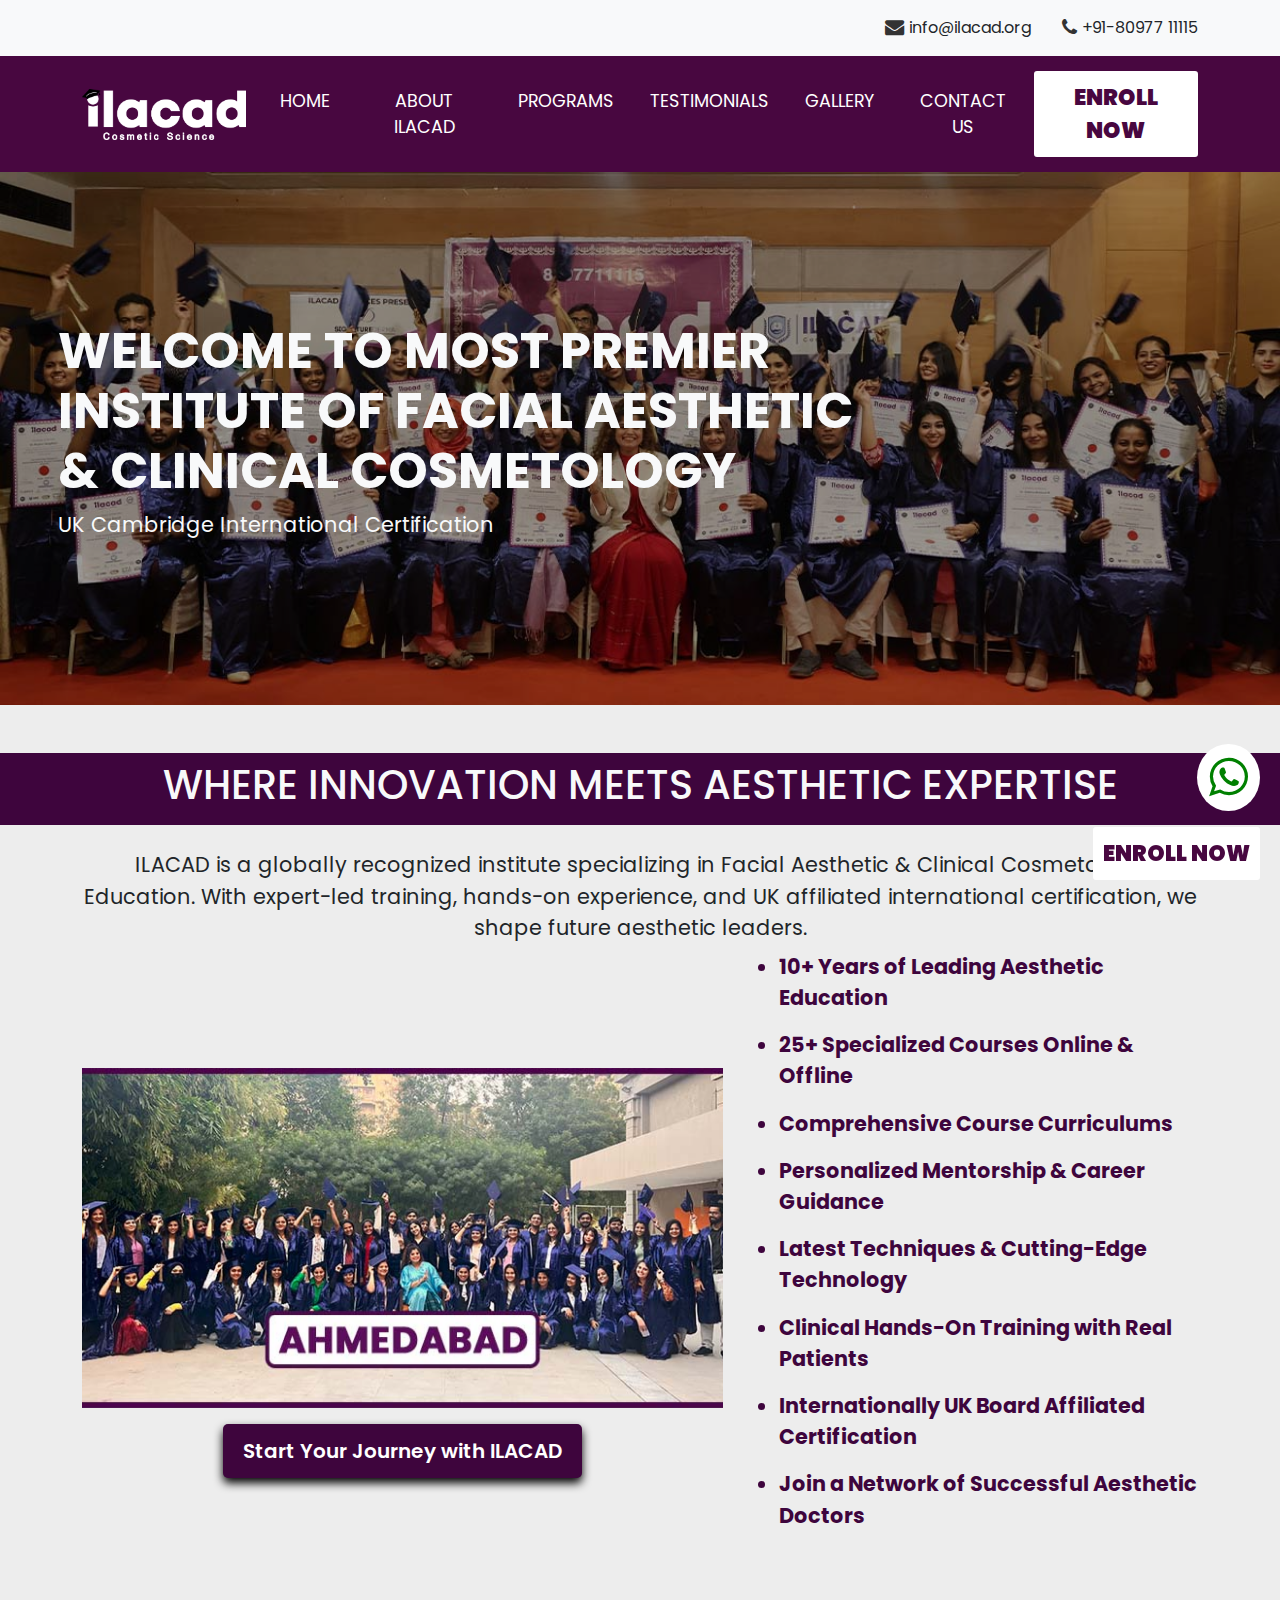
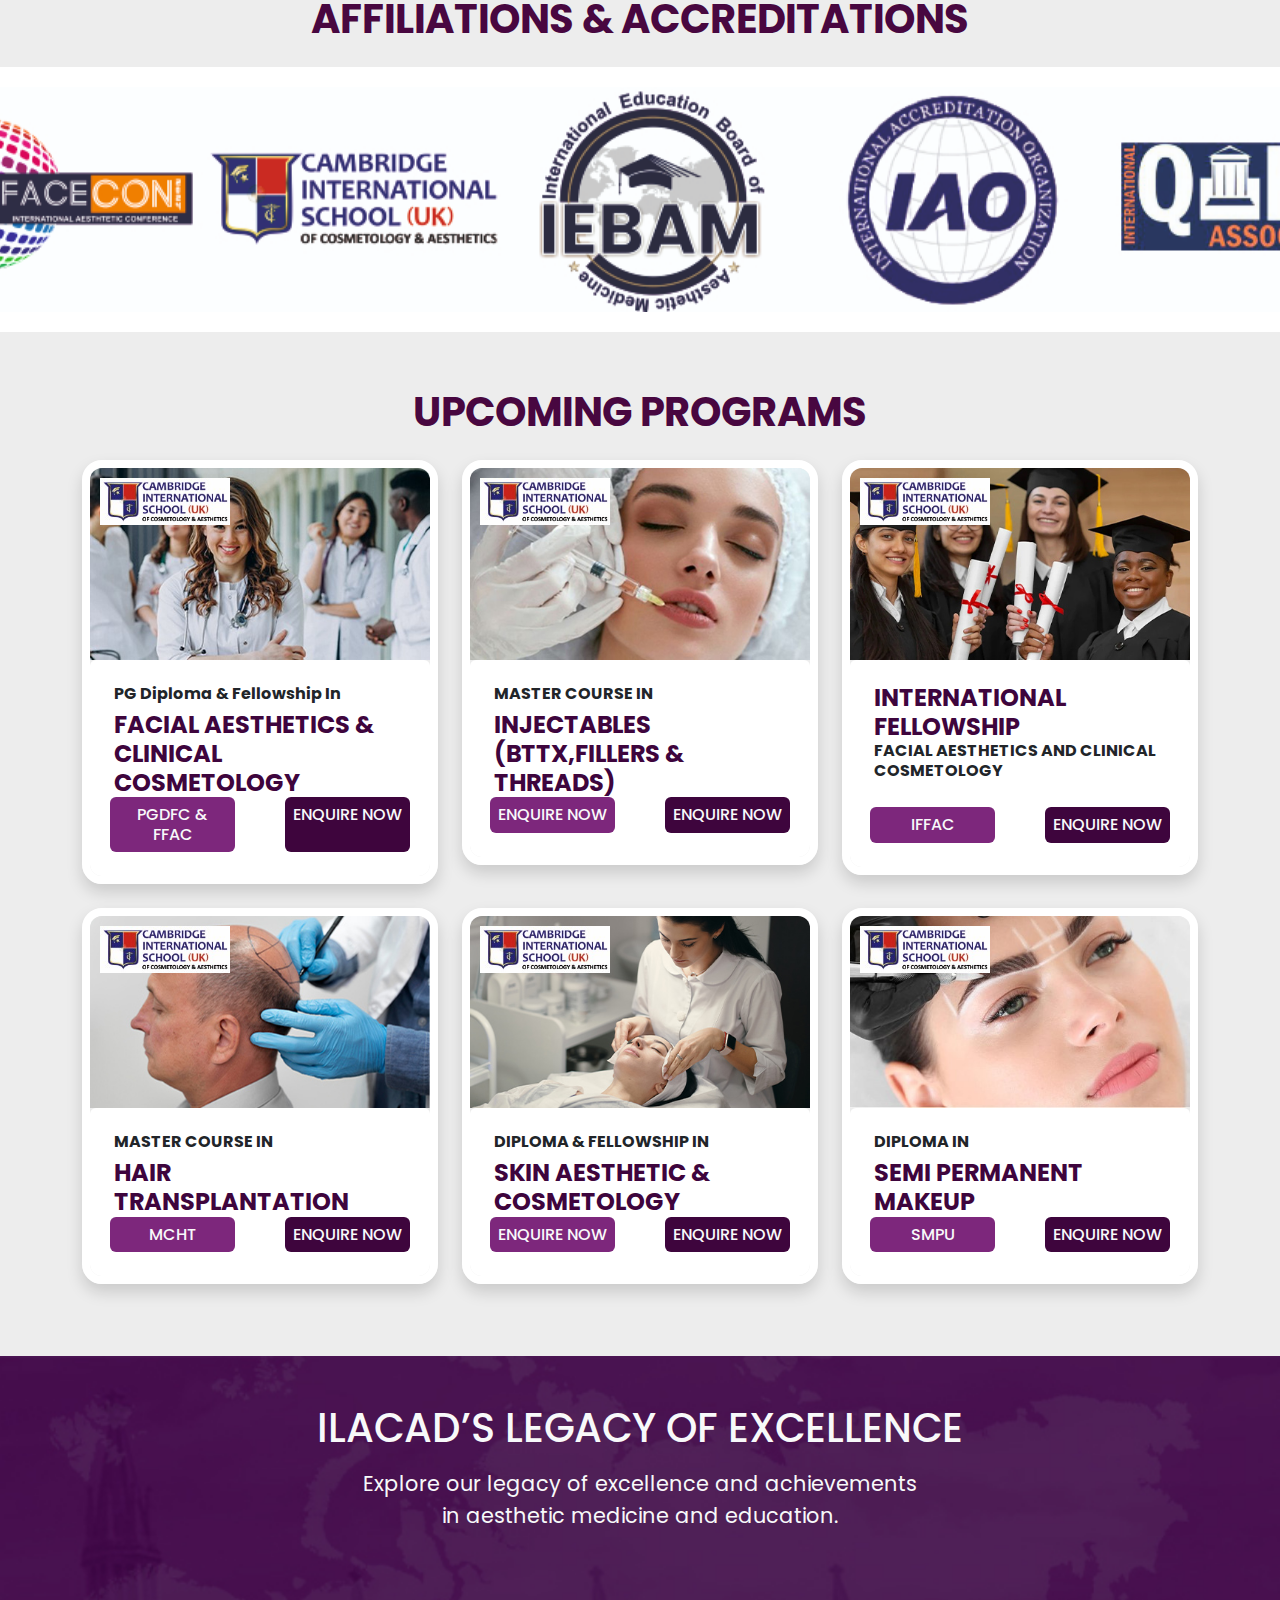
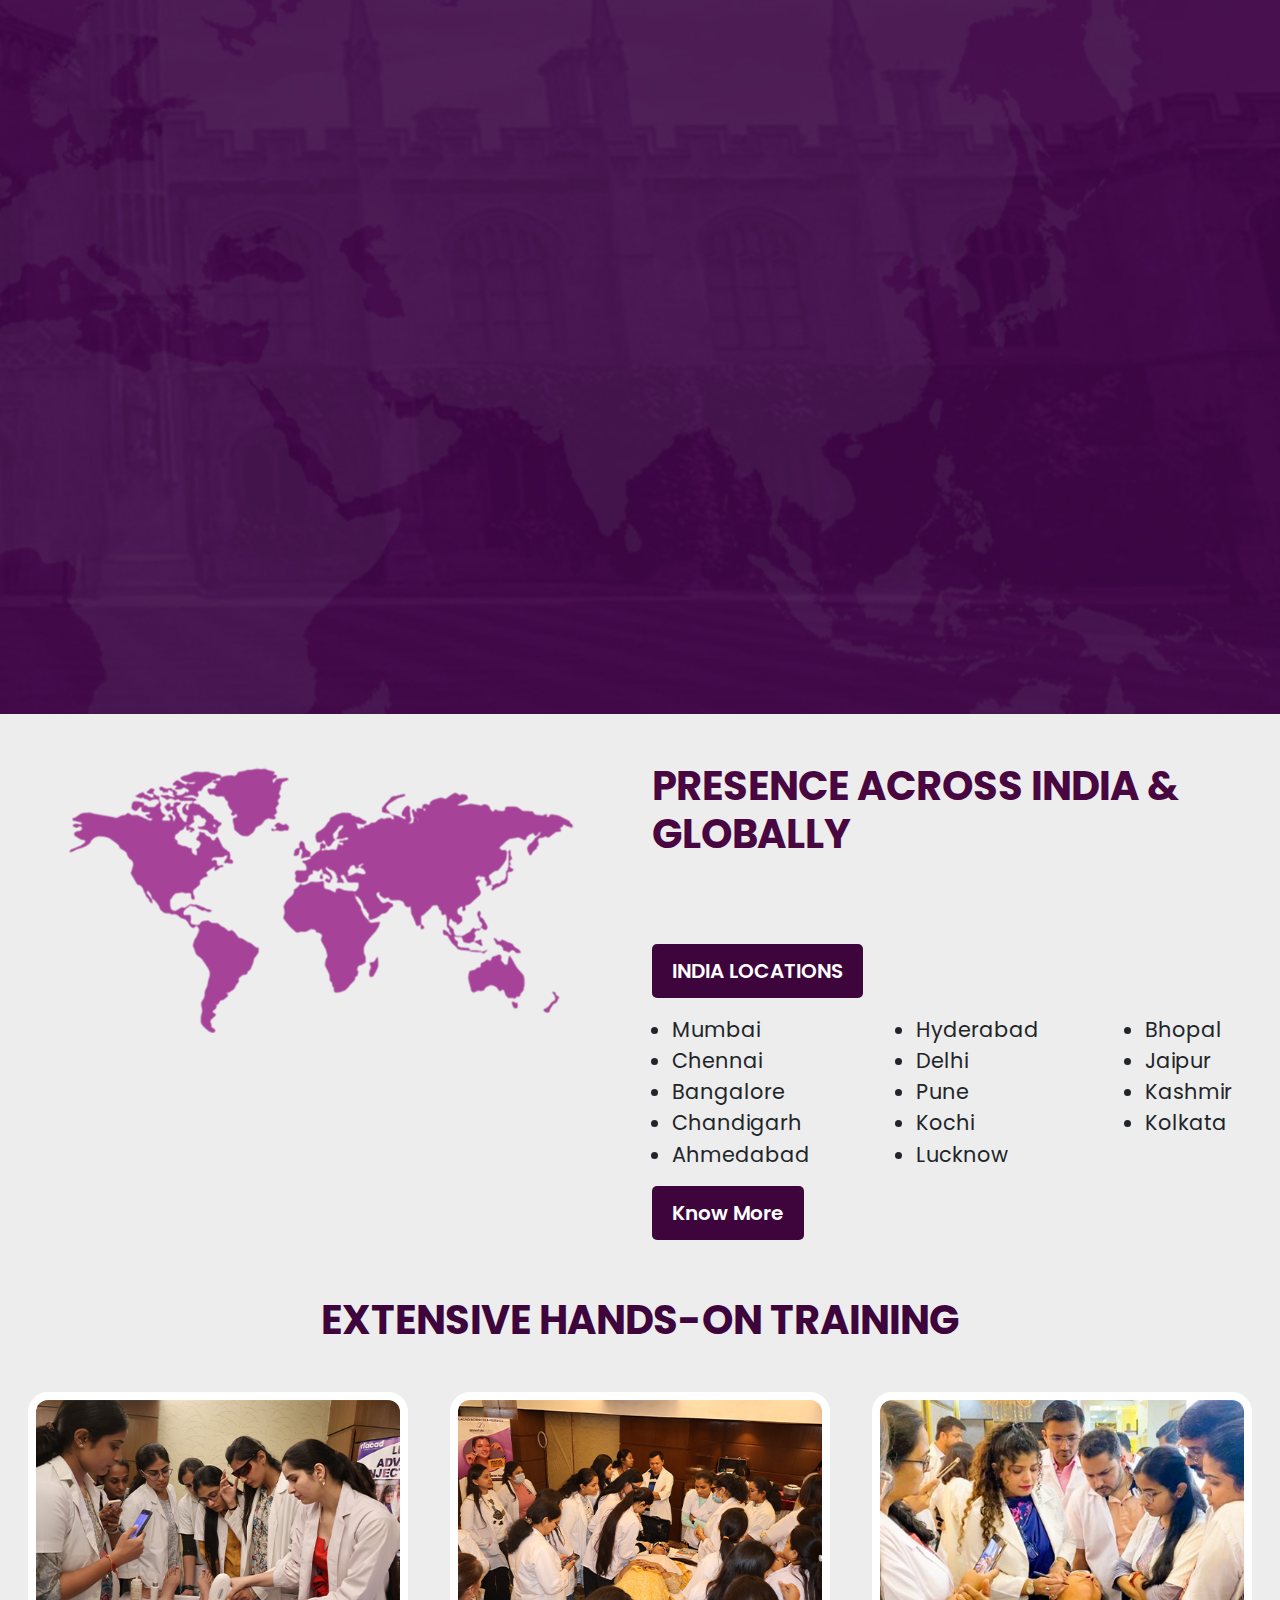
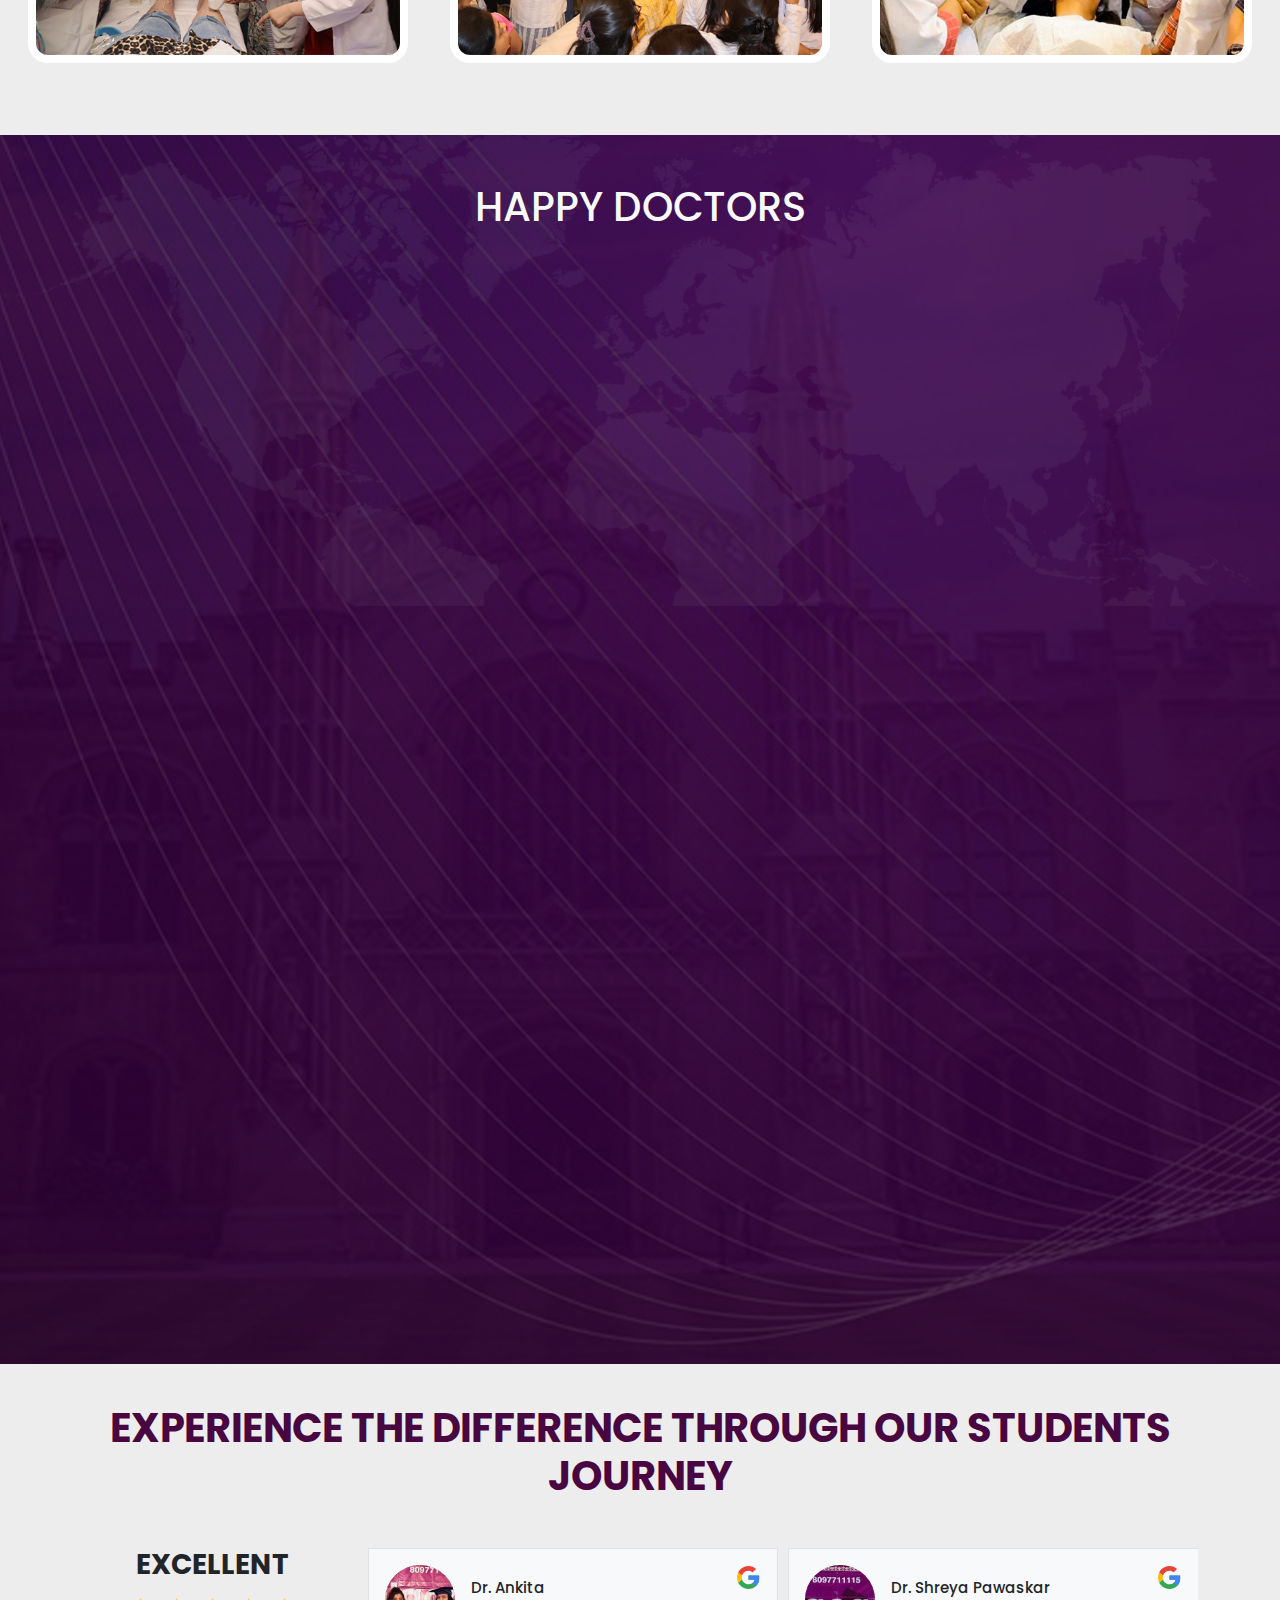
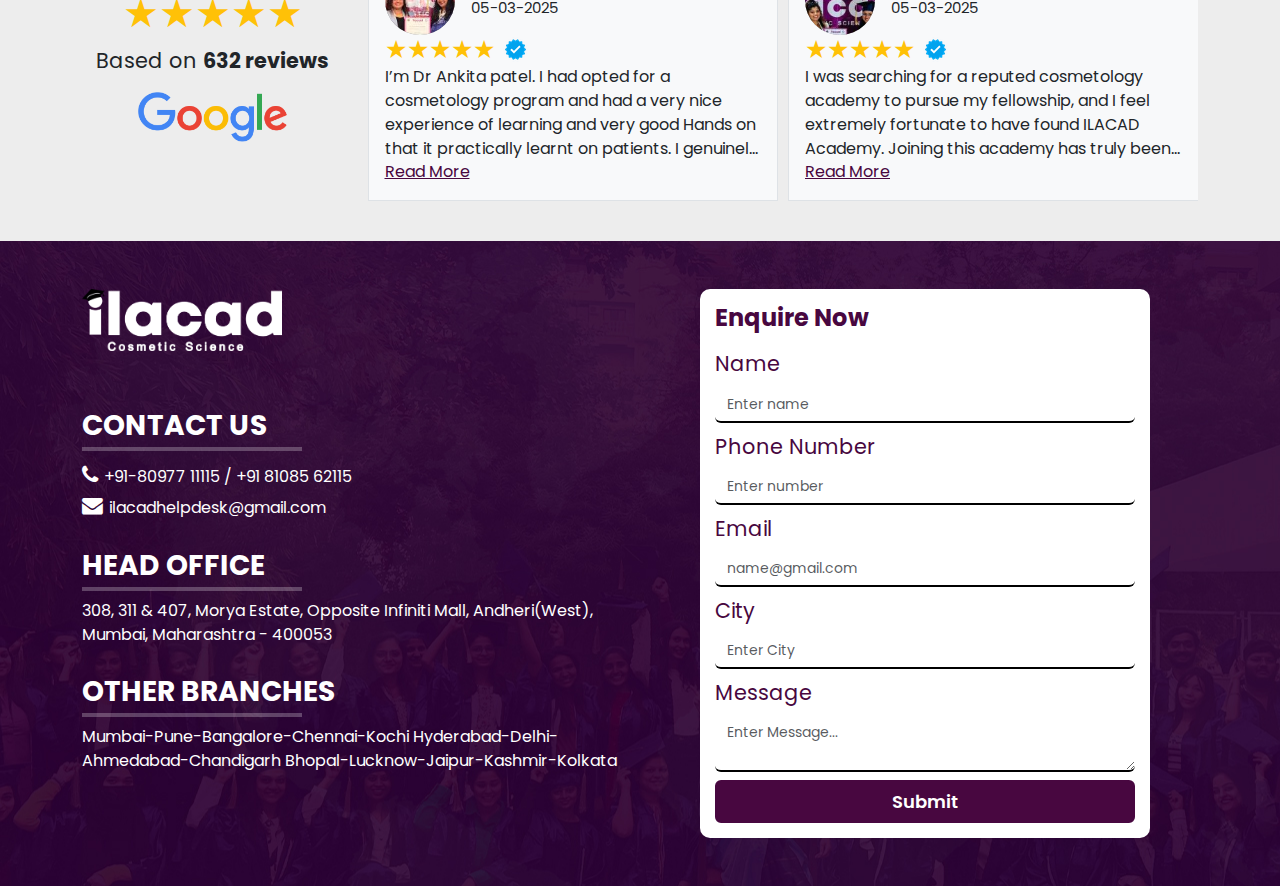
==== commit a1b13150: "chnages done" ====
--- a/index.html
+++ b/index.html
@@ -8,7 +8,7 @@
       href="https://cdn.jsdelivr.net/npm/bootstrap@5.0.2/dist/css/bootstrap.min.css"
       rel="stylesheet"
     />
-    <link rel="stylesheet" href="/style.css" />
+    <link rel="stylesheet" href="./style.css" />
     <link
       rel="stylesheet"
       href="https://cdnjs.cloudflare.com/ajax/libs/font-awesome/4.7.0/css/font-awesome.min.css"
@@ -40,40 +40,6 @@
     <header class="header bg-light py-3" id="home">
       <div class="container">
         <div class="row">
-          <!-- Social Media Icons -->
-          <!-- <div class="col-md-4 md-mb">
-          <ul class="list-unstyled d-flex gap-3 mb-0 md-center">
-            <li>
-              <a href="https://www.facebook.com/share/1X4mFvawbN/?mibextid=qi2Omg" target="_blank" class="social-link">
-                <i class="fa fa-facebook-official "></i>
-              </a>
-            </li>
-            <li>
-              <a href="https://www.instagram.com/ilacadinstitute?igsh=YXFmcjR4ZHNlNm5w" target="_blank"
-                class="social-link">
-                <i class="fa fa-instagram"></i>
-              </a>
-            </li>
-            <li>
-              <a href="https://youtube.com/@ilacadinstitute6211?si=oTFrJkdvEco53V-f" target="_blank"
-                class="social-link">
-                <i class="fa fa-youtube-play"></i>
-              </a>
-            </li>
-            <li>
-              <a href="https://wa.me/9076016020" target="_blank" class="social-link">
-                <i class="fa fa-whatsapp"></i>
-              </a>
-            </li>
-            <li>
-              <a href="https://www.linkedin.com/company/ilacad/" target="_blank" class="social-link">
-                <i class="fa fa-linkedin"></i>
-              </a>
-            </li>
-
-          </ul>
-        </div> -->
-
           <!-- Contact Info -->
           <div
             class="col-12 d-flex flex-wrap justify-content-md-end justify-content-center contact-info md-fs"
@@ -171,252 +137,21 @@
       });
     </script>
 
-    <!-- Carousel start here -->
-    <!-- <div
-      id="carouselExampleCaptions"
-      class="carousel slide carousel-fade d-none d-lg-block d-md-block"
-      data-bs-ride="carousel"
-      data-bs-interval="3000"
-    >
-      <div class="carousel-indicators">
-        <button
-          type="button"
-          data-bs-target="#carouselExampleCaptions"
-          data-bs-slide-to="0"
-          class="active"
-          aria-current="true"
-          aria-label="Slide 1"
-        ></button>
-        <button
-          type="button"
-          data-bs-target="#carouselExampleCaptions"
-          data-bs-slide-to="1"
-          aria-label="Slide 2"
-        ></button>
-      </div>
-      <div class="carousel-inner">
-        <div class="carousel-item active">
-          <img
-            src="images/Banners/Banner 1 without text.jpg"
-            class="d-block w-100"
-            alt=""
-          />
-          <div
-            class="carousel-caption custom-caption"
-            class="wow bounceIn"
-            data-wow-duration="2s"
-            data-wow-delay="5s"
-          >
-            <h2 class="mb-4 display-4 fs-mannaul">
-              Join India's Leading Clinical Cosmetology & Aesthetic Medicine
-              Academy
-            </h2>
-            <p class="mb-1">15+ Branches Across India</p>
-            <p class="mb-1">Cambridge International School Certification</p>
-          </div>
-        </div>
-        <div class="carousel-item">
-          <img
-            src="images/Banners/Banner 1 without text.jpg"
-            class="d-block w-100"
-            alt=""
-          />
-          <div
-            class="carousel-caption custom-caption"
-            class="wow bounceIn"
-            data-wow-duration="2s"
-            data-wow-delay="5s"
-          >
-            <h2 class="mb-4 display-4 fs-mannaul">
-              Become An Internationally Certified Aesthetic Medicine Expert
-            </h2>
-            <p class="mb-1">Hands-on Training on Real Patients</p>
-            <p class="mb-1">100% Career Growth Assistance</p>
-          </div>
-        </div>
-      </div>
-      <button
-        class="carousel-control-prev"
-        type="button"
-        data-bs-target="#carouselExampleCaptions"
-        data-bs-slide="prev"
-      >
-        <span class="carousel-control-prev-icon" aria-hidden="true"></span>
-        <span class="visually-hidden">Previous</span>
-      </button>
-      <button
-        class="carousel-control-next"
-        type="button"
-        data-bs-target="#carouselExampleCaptions"
-        data-bs-slide="next"
-      >
-        <span class="carousel-control-next-icon" aria-hidden="true"></span>
-        <span class="visually-hidden">Next</span>
-      </button>
-    </div> -->
-
-    <!-- mobile carousel -->
-    <!-- <div
-      id="carouselExampleCaptions"
-      class="carousel slide carousel-fade d-sm-block d-lg-none d-md-none"
-      data-bs-ride="carousel"
-      data-bs-interval="3000"
-    >
-      <div class="carousel-indicators">
-        <button
-          type="button"
-          data-bs-target="#carouselExampleCaptions"
-          data-bs-slide-to="0"
-          class="active"
-          aria-current="true"
-          aria-label="Slide 1"
-        ></button>
-        <button
-          type="button"
-          data-bs-target="#carouselExampleCaptions"
-          data-bs-slide-to="1"
-          aria-label="Slide 2"
-        ></button>
-      </div>
-      <div class="carousel-inner">
-        <div class="carousel-item active">
-          <img
-            src="images/PHN Banner 1 without text.jpg"
-            class="d-block w-100 img-fluid"
-            alt=""
-          />
-          <div
-            class="carousel-caption custom-caption"
-            class="wow bounceIn"
-            data-wow-duration="2s"
-            data-wow-delay="5s"
-          >
-            <h2 class="mb-4 display-4 fs-mannaul">
-              Join India's Leading Clinical Cosmetology & Aesthetic Medicine
-              Academy
-            </h2>
-            <p class="mb-1">15+ Branches Across India</p>
-            <p class="mb-1">Cambridge International School Certification</p>
-          </div>
-        </div>
-        <div class="carousel-item">
-          <img
-            src="images/PHN Banner 1 without text.jpg"
-            class="d-block w-100 img-fluid"
-            alt=""
-          />
-          <div
-            class="carousel-caption custom-caption"
-            class="wow bounceIn"
-            data-wow-duration="2s"
-            data-wow-delay="5s"
-          >
-            <h2 class="mb-4 display-4 fs-mannaul">
-              Become An Internationally Certified Aesthetic Medicine Expert
-            </h2>
-            <p class="mb-1">Hands-on Training on Real Patients</p>
-            <p class="mb-1">100% Career Growth Assistance</p>
-          </div>
-        </div>
-      </div>
-      <button
-        class="carousel-control-prev"
-        type="button"
-        data-bs-target="#carouselExampleCaptions"
-        data-bs-slide="prev"
-      >
-        <span
-          class="carousel-control-prev-icon d-none d-lg-block"
-          aria-hidden="true"
-        ></span>
-        <span class="visually-hidden">Previous</span>
-      </button>
-      <button
-        class="carousel-control-next"
-        type="button"
-        data-bs-target="#carouselExampleCaptions"
-        data-bs-slide="next"
-      >
-        <span
-          class="carousel-control-next-icon d-none d-lg-block"
-          aria-hidden="true"
-        ></span>
-        <span class="visually-hidden">Next</span>
-      </button>
-    </div> -->
-
-    <!-- <style>
-      @media (max-width: 767px) {
-        .custom-caption {
-          max-width: 60%;
-          left: 5%;
-          padding: 10px;
-        }
-
-        .carousel-inner img {
-          height: 350px;
-          object-fit: cover;
-        }
-
-        .carousel-caption h2 {
-          font-size: 1.5rem;
-        }
-
-        .carousel-caption p {
-          font-size: 1rem;
-        }
-      }
-      @media (max-width: 480px) {
-        .custom-caption {
-          max-width: 60%;
-          left: 0%;
-          padding: 10px;
-        }
-
-        .carousel-inner img {
-          height: 310px;
-          object-fit: cover;
-        }
-
-        .carousel-caption h2 {
-          font-size: 1.3rem;
-        }
-
-        .carousel-caption p {
-          font-size: 0.9rem;
-        }
-      }
-
-      @media (max-width: 350px) {
-        .custom-caption {
-          max-width: 70%;
-          left: 0%;
-          padding: 10px;
-        }
-
-        .carousel-caption h2 {
-          font-size: 1.2rem;
-        }
-      }
-    </style> -->
-
     <!-- hero section start -->
     <div class="hero owl-carousel owl-theme" id="hero-carousel">
       <div class="banner position-relative">
         <img
-          class="img-fluid w-100 desktop-banner"
+          class="img-fluid w-100 d-none d-md-block"
           src="./images/Banners/First Banner.jpg"
           alt=""
         />
         <img
-          class="img-fluid w-100 mobile-banner"
+          class="img-fluid w-100 d-block d-md-none"
           src="./images/Banners/First_Banner_mobile.jpg"
           alt=""
         />
         <div class="black-overlay position-absolute"></div>
-        <div
-          class="first-banner-text-container position-absolute text-light text-center"
-        >
+        <div class="banner-text-container position-absolute text-light">
           <h1>
             WELCOME TO MOST PREMIER INSTITUTE OF FACIAL AESTHETIC & CLINICAL
             COSMETOLOGY
@@ -426,12 +161,12 @@
       </div>
       <div class="banner position-relative">
         <img
-          class="img-fluid w-100 desktop-banner"
+          class="img-fluid w-100 d-none d-md-block"
           src="./images/Banners/Second Banner.jpg"
           alt=""
         />
         <img
-          class="img-fluid w-100 mobile-banner"
+          class="img-fluid w-100 d-block d-md-none"
           src="./images/Banners/Second Banner_mobile.jpg"
           alt=""
         />
@@ -595,13 +330,6 @@
         </div>
       </div>
     </section>
-    <style>
-      @media (max-width: 480px) {
-        .font-align {
-          text-align: center !important;
-        }
-      }
-    </style>
 
     <!-- featured Section start here -->
     <div class="container-fluid mb-3 feature-section">
@@ -612,34 +340,6 @@
           </h1>
         </div>
       </div>
-      <!-- <div class="partners-block ">
-      <div class="partners-slider">
-        <div class="partners-track">
-          <a href="#" class="partners-item"><img class="partners-logo" src="images/AFFILIATIONS Images/01.jpg"
-              alt=""></a>
-          <a href="#" class="partners-item"><img class="partners-logo" src="images/AFFILIATIONS Images/02.jpg"
-              alt=""></a>
-          <a href="#" class="partners-item"><img class="partners-logo" src="images/AFFILIATIONS Images/03.jpg"
-              alt=""></a>
-          <a href="#" class="partners-item"><img class="partners-logo" src="images/AFFILIATIONS Images/04.jpg"
-              alt=""></a>
-          <a href="#" class="partners-item"><img class="partners-logo" src="images/AFFILIATIONS Images/05.jpg"
-              alt=""></a>
-          <a href="#" class="partners-item"><img class="partners-logo" src="images/AFFILIATIONS Images/06 (2).jpg"
-              alt=""></a>
-          <a href="#" class="partners-item"><img class="partners-logo" src="images/AFFILIATIONS Images/07.jpg"
-              alt=""></a>
-          <a href="#" class="partners-item"><img class="partners-logo" src="images/AFFILIATIONS Images/08.jpg"
-              alt=""></a>
-          <a href="#" class="partners-item"><img class="partners-logo" src="images/AFFILIATIONS Images/09.jpg"
-              alt=""></a>
-          <a href="#" class="partners-item"><img class="partners-logo" src="images/AFFILIATIONS Images/10.jpg"
-              alt=""></a>
-          <a href="#" class="partners-item"><img class="partners-logo" src="images/AFFILIATIONS Images/11.jpg"
-              alt=""></a>
-        </div>
-      </div>
-    </div> -->
       <!-- ======= new code ======= -->
       <div class="partners-block">
         <div class="partners_line_single">
@@ -750,7 +450,7 @@
                     alt="Batch 1"
                   />
                   <div class="batch-card-icon-box position-absolute">
-                    <img src="./images/Upcoming/01.jpg" alt="" />
+                    <img src="./images/Upcoming Programs/01.jpg" alt="" />
                   </div>
                 </div>
                 <div class="content p-4 bg-white rounded">
@@ -794,7 +494,7 @@
                     alt="Batch 2"
                   />
                   <div class="batch-card-icon-box position-absolute">
-                    <img src="./images/Upcoming/01.jpg" alt="" />
+                    <img src="./images/Upcoming Programs/01.jpg" alt="" />
                   </div>
                 </div>
                 <div class="content p-4 bg-white rounded">
@@ -838,18 +538,16 @@
                     alt="Batch 3"
                   />
                   <div class="batch-card-icon-box position-absolute">
-                    <img src="./images/Upcoming/01.jpg" alt="" />
+                    <img src="./images/Upcoming Programs/01.jpg" alt="" />
                   </div>
                 </div>
                 <div class="content p-4 bg-white rounded">
-                  <p class="card-text h5 fw-bold">INTERNATIONAL FELLOWSHIP</p>
-                  <h4
-                    class="card-title text-uppercase fw-bolder purpule-text"
-                    style="min-height: 58px"
-                  >
+                  <h4 class="card-title text-uppercase fw-bolder purpule-text">
+                    INTERNATIONAL FELLOWSHIP
+                  </h4>
+                  <p class="card-text h5 fw-bold" style="min-height: 58px">
                     FACIAL AESTHETICS AND CLINICAL COSMETOLOGY
-                  </h4>
-
+                  </p>
                   <div class="container px-2">
                     <div class="row d-flex justify-content-between">
                       <div
@@ -880,7 +578,7 @@
                     alt="Batch 1"
                   />
                   <div class="batch-card-icon-box position-absolute">
-                    <img src="./images/Upcoming/01.jpg" alt="" />
+                    <img src="./images/Upcoming Programs/01.jpg" alt="" />
                   </div>
                 </div>
                 <div class="content p-4 bg-white rounded">
@@ -922,7 +620,7 @@
                     alt="Batch 2"
                   />
                   <div class="batch-card-icon-box position-absolute">
-                    <img src="./images/Upcoming/01.jpg" alt="" />
+                    <img src="./images/Upcoming Programs/01.jpg" alt="" />
                   </div>
                 </div>
                 <div class="content p-4 bg-white rounded">
@@ -966,7 +664,7 @@
                     alt="Batch 3"
                   />
                   <div class="batch-card-icon-box position-absolute">
-                    <img src="./images/Upcoming/01.jpg" alt="" />
+                    <img src="./images/Upcoming Programs/01.jpg" alt="" />
                   </div>
                 </div>
                 <div class="content p-4 bg-white rounded">
@@ -1044,22 +742,6 @@
           </div> -->
           </div>
         </div>
-        <style>
-          .batch-card {
-            border: 8px solid white;
-            border-radius: 20px !important;
-            overflow: hidden;
-          }
-
-          /* .location-box span {
-          color: #480740;
-          background-color: white;
-          font-size: 18px;
-          font-weight: 500;
-          padding: 10px;
-          border-radius: 10px;
-        } */
-        </style>
       </div>
     </section>
 
@@ -1228,7 +910,7 @@
         </div>
         <div class="col-md-7 col-lg-6">
           <div class="location-container">
-            <h1 style="color: #480740; font-weight: 700">
+            <h1 class="" style="color: #480740; font-weight: 700">
               PRESENCE ACROSS INDIA & GLOBALLY
             </h1>
             <div class="mb-3">
@@ -1240,6 +922,9 @@
                 globally recognized certification
               </p>
             </div>
+            <div class="cta-button purpule-background text-start mt-0 mb-3">
+              INDIA LOCATIONS
+            </div>
             <div class="row">
               <div
                 class="d-flex flex-wrap justify-content-between text-start pe-5 ps-0"
@@ -1248,38 +933,54 @@
                   <li>Mumbai</li>
                   <li>Chennai</li>
                   <li>Bangalore</li>
-                  <li>USA</li>
-                  <li class="hidden-city" style="display: none">Bhopal</li>
-                  <li class="hidden-city" style="display: none">Jaipur</li>
-                  <li class="hidden-city" style="display: none">Kashmir</li>
+                  <li>Chandigarh</li>
+                  <li>Ahmedabad</li>
                 </ul>
                 <ul>
-                  <li>Chandigarh</li>
-                  <li>Ahmedabad</li>
                   <li>Hyderabad</li>
-                  <li>Mauritius</li>
-                  <li class="hidden-city" style="display: none">Kolkata</li>
-                  <li class="hidden-city" style="display: none">Abu Dhabi</li>
-                  <li class="hidden-city" style="display: none">Nepal</li>
-                </ul>
-                <ul>
                   <li>Delhi</li>
                   <li>Pune</li>
                   <li>Kochi</li>
-                  <li>Dubai</li>
-                  <li class="hidden-city" style="display: none">Lucknow</li>
-                  <li class="hidden-city" style="display: none">Colombo</li>
-                  <li class="hidden-city" style="display: none">Kenya</li>
+                  <li>Lucknow</li>
+                </ul>
+                <ul>
+                  <li>Bhopal</li>
+                  <li>Jaipur</li>
+                  <li>Kashmir</li>
+                  <li>Kolkata</li>
                 </ul>
               </div>
             </div>
             <button
               type="button"
-              class="cta-button purpule-background text-start"
+              class="cta-button purpule-background text-start mt-0 mb-3 border-0"
               id="hidden-city-toggle"
             >
-              Know more
+              Know More
             </button>
+            <div class="hidden-city" style="display: none">
+              <div class="cta-button purpule-background text-start mt-0 mb-3">
+                INTERNATIONAL LOCATIONS
+              </div>
+              <div class="row">
+                <div
+                  class="d-flex flex-wrap justify-content-between text-start pe-5 ps-0"
+                >
+                  <ul>
+                    <li>USA</li>
+                    <li>Dubai</li>
+                  </ul>
+                  <ul>
+                    <li>Abu Dhabi</li>
+                    <li>Mauritius</li>
+                  </ul>
+                  <ul>
+                    <li>Nepal</li>
+                    <li>Colombo</li>
+                  </ul>
+                </div>
+              </div>
+            </div>
           </div>
         </div>
       </div>
@@ -1292,7 +993,7 @@
     >
       <div class="container-fluid">
         <div class="text-center mb-5">
-          <h1 style="color: #480740; font-weight: 700">
+          <h1 class="purpule-text" style="font-weight: 700">
             EXTENSIVE HANDS-ON TRAINING
           </h1>
         </div>
@@ -1539,26 +1240,6 @@
         </div>
       </div>
     </section>
-    <style>
-      .img-fluid {
-        max-width: 100%;
-        height: auto;
-      }
-
-      /* .location-box {
-      position: absolute;
-      right: 0;
-      bottom: 0;
-    } */
-
-      .upcoming-batch-card-title {
-        display: -webkit-box;
-        -webkit-line-clamp: 2;
-        -webkit-box-orient: vertical;
-        overflow: hidden;
-        text-overflow: ellipsis;
-      }
-    </style>
 
     <!-- Enquire Now Modal Start -->
     <div
@@ -1735,6 +1416,60 @@
         <div class="container">
           <div class="row d-flex flex-wrap">
             <div class="col-md-4 mb-4">
+              <div style="padding: 177.78% 0 0 0; position: relative">
+                <iframe
+                  src="https://player.vimeo.com/video/1061534602?badge=0&amp;autopause=0&amp;player_id=0&amp;app_id=58479"
+                  frameborder="0"
+                  allow="autoplay; fullscreen; picture-in-picture; clipboard-write; encrypted-media"
+                  style="
+                    position: absolute;
+                    top: 0;
+                    left: 0;
+                    width: 100%;
+                    height: 100%;
+                  "
+                  title="Dr. Manish S MCH Plastic Surgeon"
+                ></iframe>
+              </div>
+              <script src="https://player.vimeo.com/api/player.js"></script>
+            </div>
+            <div class="col-md-4 mb-4">
+              <div style="padding: 177.78% 0 0 0; position: relative">
+                <iframe
+                  src="https://player.vimeo.com/video/1061535059?badge=0&amp;autopause=0&amp;player_id=0&amp;app_id=58479"
+                  frameborder="0"
+                  allow="autoplay; fullscreen; picture-in-picture; clipboard-write; encrypted-media"
+                  style="
+                    position: absolute;
+                    top: 0;
+                    left: 0;
+                    width: 100%;
+                    height: 100%;
+                  "
+                  title="Dr. Asmita MS, Oculoplasty Surgeon"
+                ></iframe>
+              </div>
+              <script src="https://player.vimeo.com/api/player.js"></script>
+            </div>
+            <div class="col-md-4 mb-4">
+              <div style="padding: 177.78% 0 0 0; position: relative">
+                <iframe
+                  src="https://player.vimeo.com/video/1061536224?badge=0&amp;autopause=0&amp;player_id=0&amp;app_id=58479"
+                  frameborder="0"
+                  allow="autoplay; fullscreen; picture-in-picture; clipboard-write; encrypted-media"
+                  style="
+                    position: absolute;
+                    top: 0;
+                    left: 0;
+                    width: 100%;
+                    height: 100%;
+                  "
+                  title="Dr. Srishti Sharma Dental Surgeon"
+                ></iframe>
+              </div>
+              <script src="https://player.vimeo.com/api/player.js"></script>
+            </div>
+            <div class="col-md-4 mb-4">
               <div style="padding: 100% 0 0 0; position: relative">
                 <iframe
                   src="https://player.vimeo.com/video/1061533699?badge=0&amp;autopause=0&amp;player_id=0&amp;app_id=58479"
@@ -1784,60 +1519,6 @@
                     height: 100%;
                   "
                   title="Dr. Ubaid Ur Rahman (an Oculoplastic Surgeon) - Delhi Batch _ ILACAD"
-                ></iframe>
-              </div>
-              <script src="https://player.vimeo.com/api/player.js"></script>
-            </div>
-            <div class="col-md-4 mb-4">
-              <div style="padding: 177.78% 0 0 0; position: relative">
-                <iframe
-                  src="https://player.vimeo.com/video/1061534602?badge=0&amp;autopause=0&amp;player_id=0&amp;app_id=58479"
-                  frameborder="0"
-                  allow="autoplay; fullscreen; picture-in-picture; clipboard-write; encrypted-media"
-                  style="
-                    position: absolute;
-                    top: 0;
-                    left: 0;
-                    width: 100%;
-                    height: 100%;
-                  "
-                  title="Dr. Manish S MCH Plastic Surgeon"
-                ></iframe>
-              </div>
-              <script src="https://player.vimeo.com/api/player.js"></script>
-            </div>
-            <div class="col-md-4 mb-4">
-              <div style="padding: 177.78% 0 0 0; position: relative">
-                <iframe
-                  src="https://player.vimeo.com/video/1061535059?badge=0&amp;autopause=0&amp;player_id=0&amp;app_id=58479"
-                  frameborder="0"
-                  allow="autoplay; fullscreen; picture-in-picture; clipboard-write; encrypted-media"
-                  style="
-                    position: absolute;
-                    top: 0;
-                    left: 0;
-                    width: 100%;
-                    height: 100%;
-                  "
-                  title="Dr. Asmita MS, Oculoplasty Surgeon"
-                ></iframe>
-              </div>
-              <script src="https://player.vimeo.com/api/player.js"></script>
-            </div>
-            <div class="col-md-4 mb-4">
-              <div style="padding: 177.78% 0 0 0; position: relative">
-                <iframe
-                  src="https://player.vimeo.com/video/1061536224?badge=0&amp;autopause=0&amp;player_id=0&amp;app_id=58479"
-                  frameborder="0"
-                  allow="autoplay; fullscreen; picture-in-picture; clipboard-write; encrypted-media"
-                  style="
-                    position: absolute;
-                    top: 0;
-                    left: 0;
-                    width: 100%;
-                    height: 100%;
-                  "
-                  title="Dr. Srishti Sharma Dental Surgeon"
                 ></iframe>
               </div>
               <script src="https://player.vimeo.com/api/player.js"></script>
--- a/style.css
+++ b/style.css
@@ -551,12 +551,6 @@
   height: auto;
 }
 
-/* .location-box {
-  position: absolute;
-  right: 0;
-  bottom: 0;
-} */
-
 .upcoming-batch-card-title {
   display: -webkit-box;
   -webkit-line-clamp: 2;
@@ -634,9 +628,7 @@
 }
 
 .close {
-  /* text-align: right !important; */
-  display: flex;
-  /* position: absolute; */
+  display: flex;
   justify-content: end;
   margin: 0px 10px 0px 0px;
 }
@@ -791,7 +783,6 @@
 
 .hide-btn {
   display: none;
-  /* Hide Hide button initially */
 }
 
 
@@ -815,8 +806,6 @@
   width: 850px;
   bottom: 10%;
   left: 50%;
-  background-color: rgba(0, 0, 0, 0.521);
-  border-radius: 10px;
   transform: translateX(-50%);
   transition: all 1s ease-in;
   transition-delay: 1.5s;
@@ -828,9 +817,7 @@
   padding: 20px;
   width: 850px;
   top: 50%;
-  left: 10%;
-  background-color: rgba(0, 0, 0, 0.521);
-  border-radius: 10px;
+  left: 3%;
   transform: translateY(-50%);
   transition: all 1s ease-in;
   transition-delay: 1.5s;
@@ -914,4 +901,24 @@
   .first-banner-text-container p {
     display: none;
   }
+}
+
+@media (max-width: 480px) {
+  .font-align {
+    text-align: center !important;
+  }
+}
+
+.batch-card {
+  border: 8px solid white;
+  border-radius: 20px !important;
+  overflow: hidden;
+}
+
+.upcoming-batch-card-title {
+  display: -webkit-box;
+  -webkit-line-clamp: 2;
+  -webkit-box-orient: vertical;
+  overflow: hidden;
+  text-overflow: ellipsis;
 }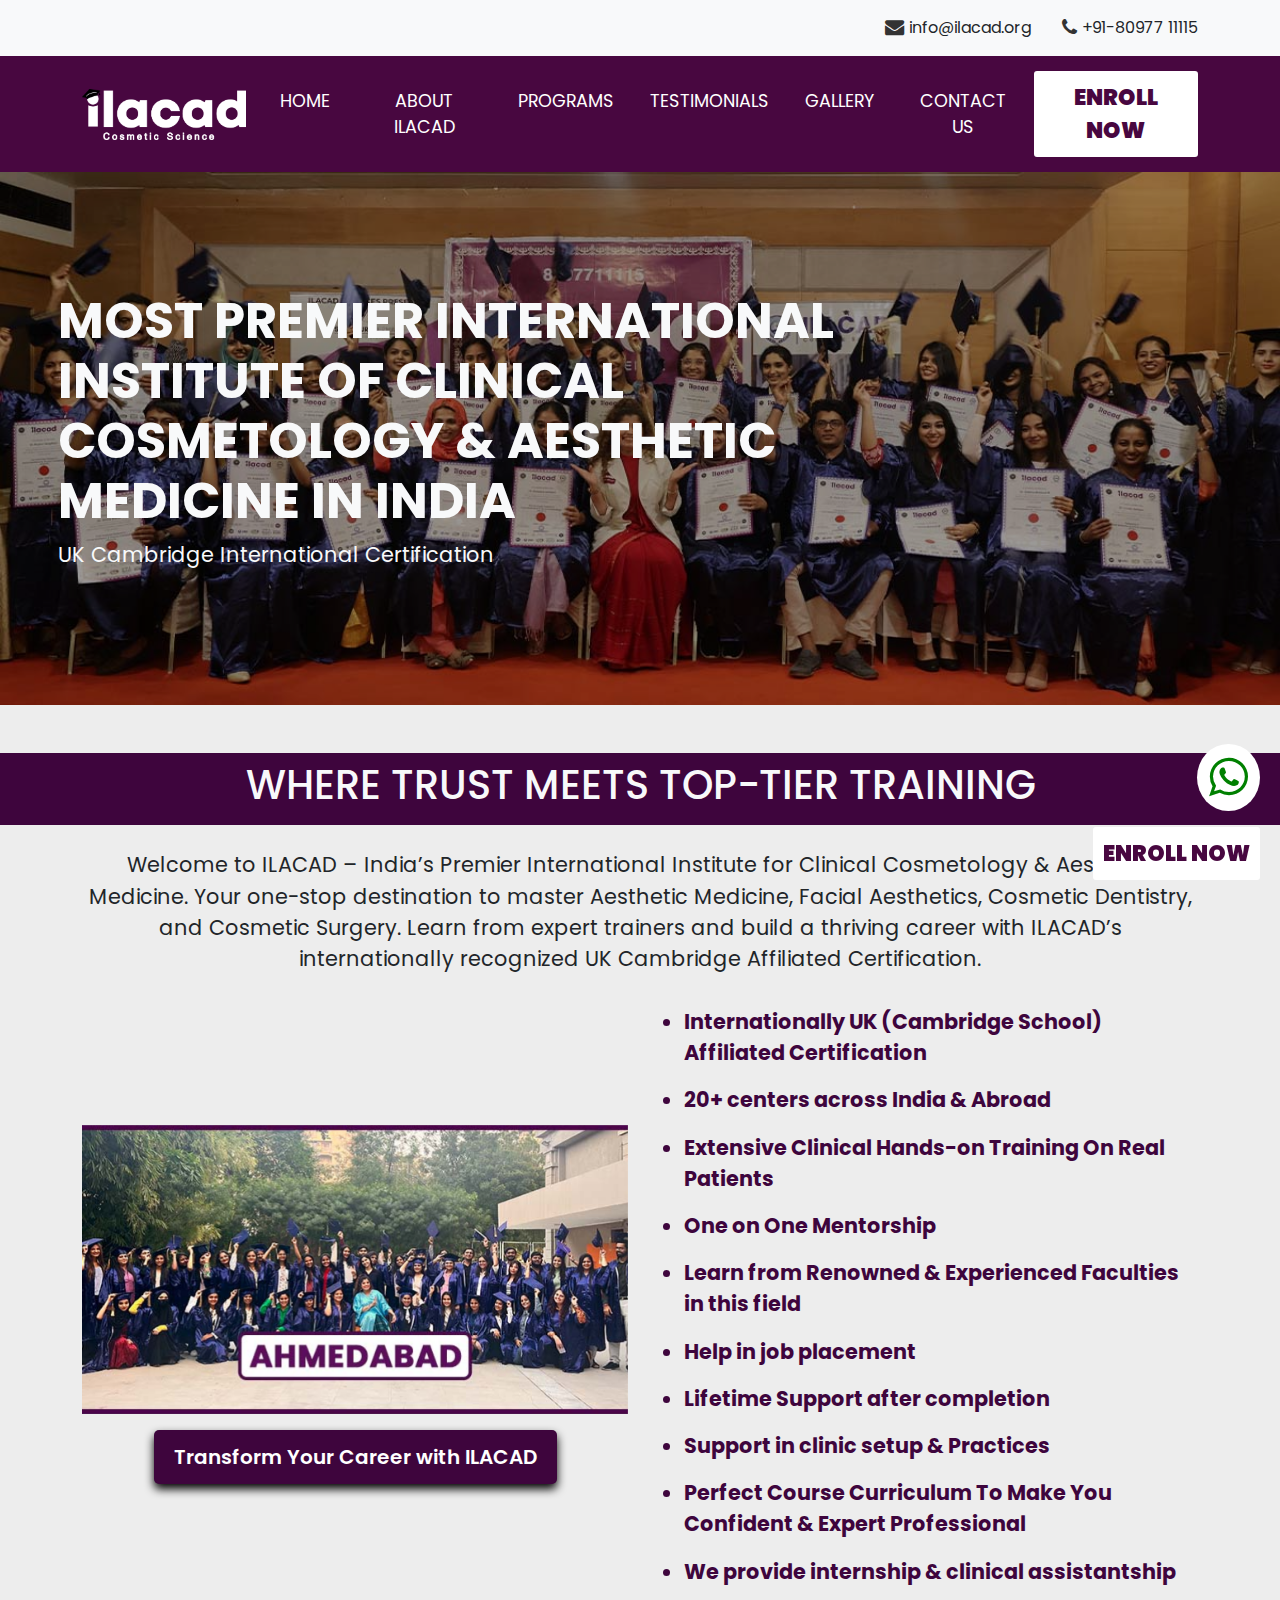
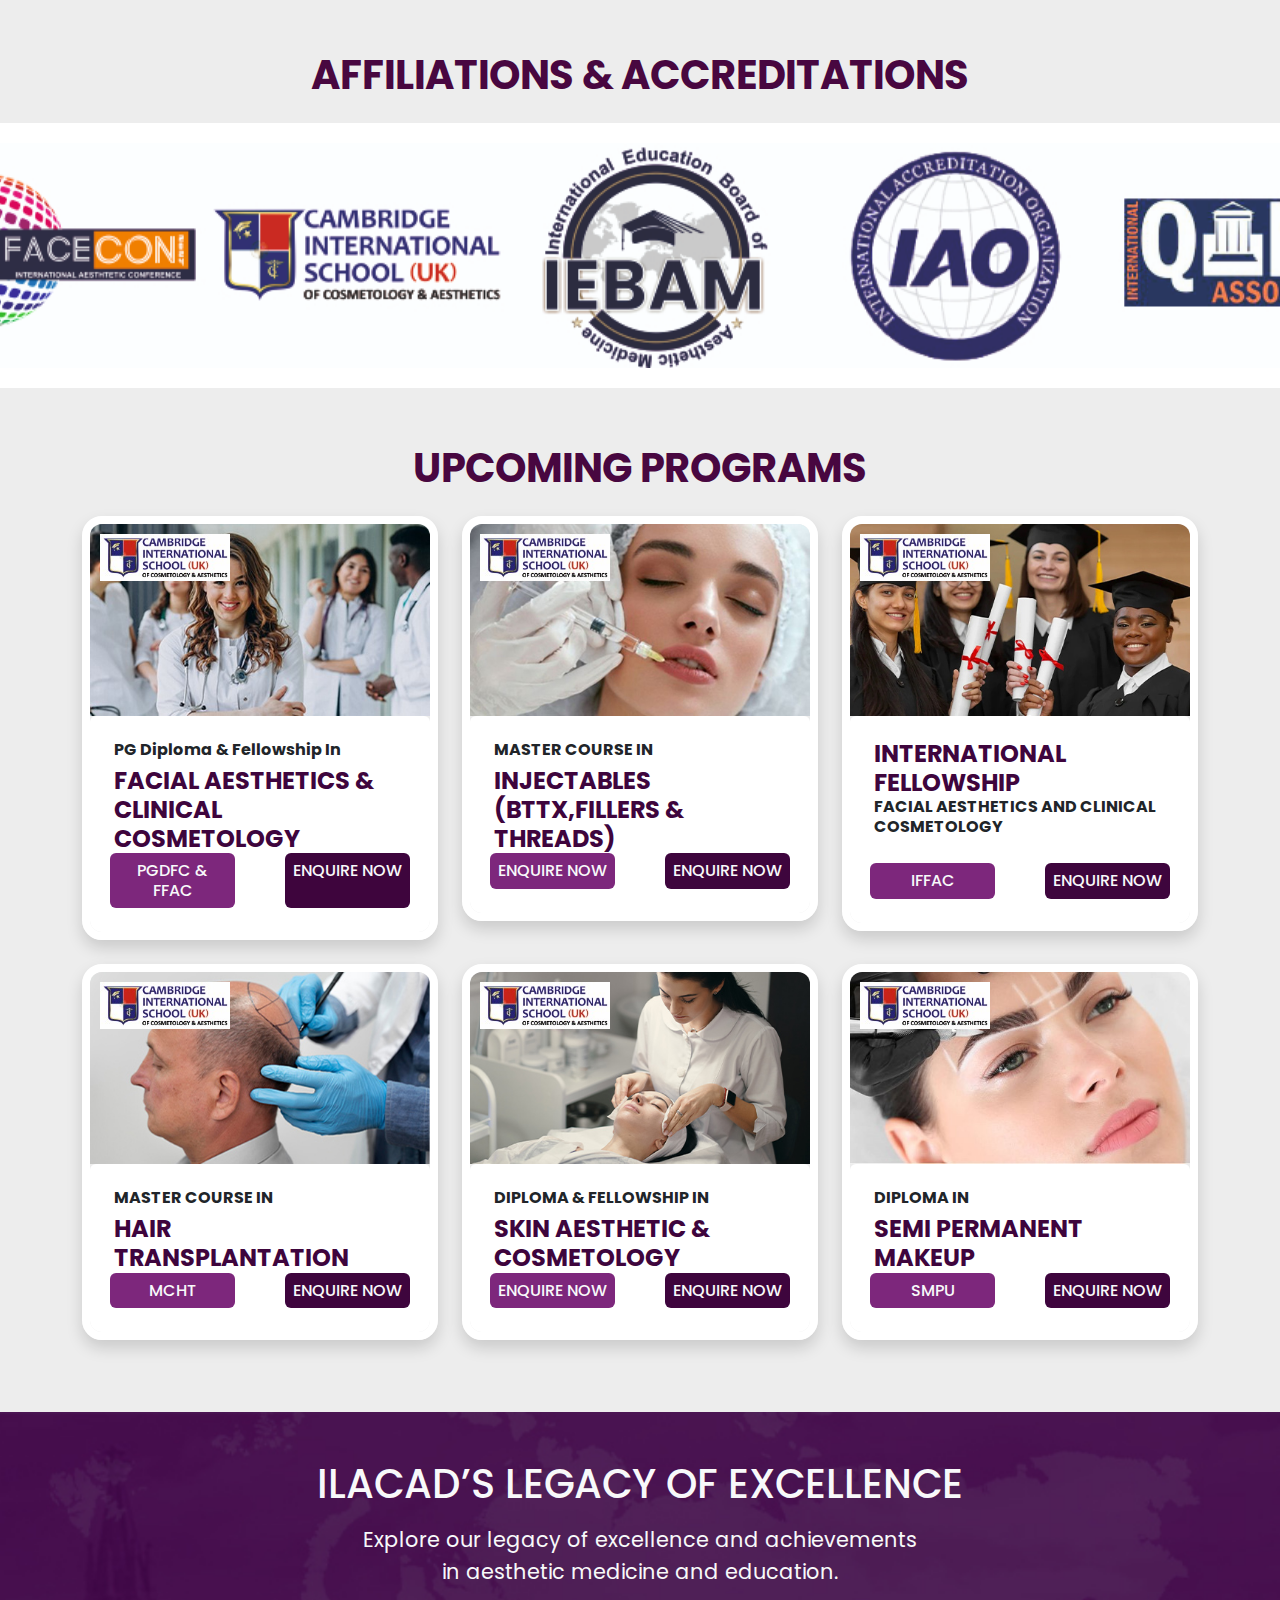
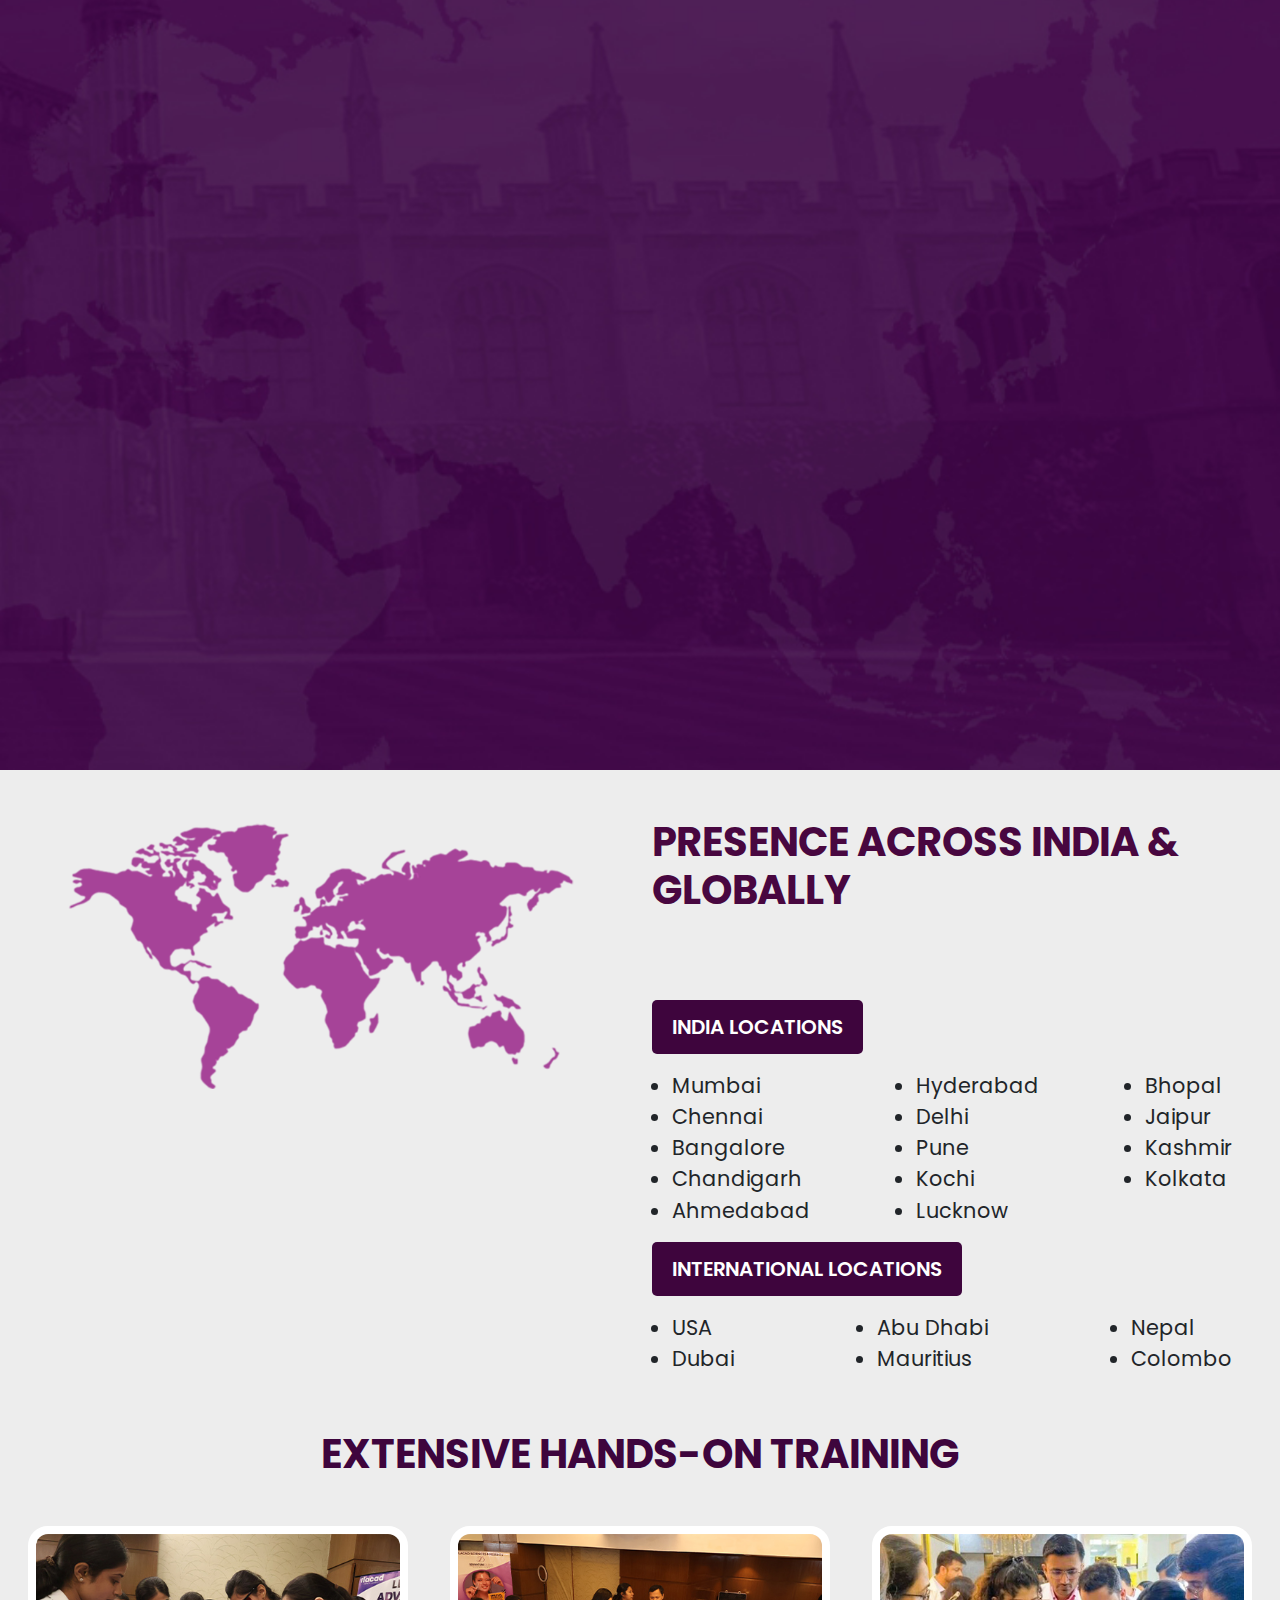
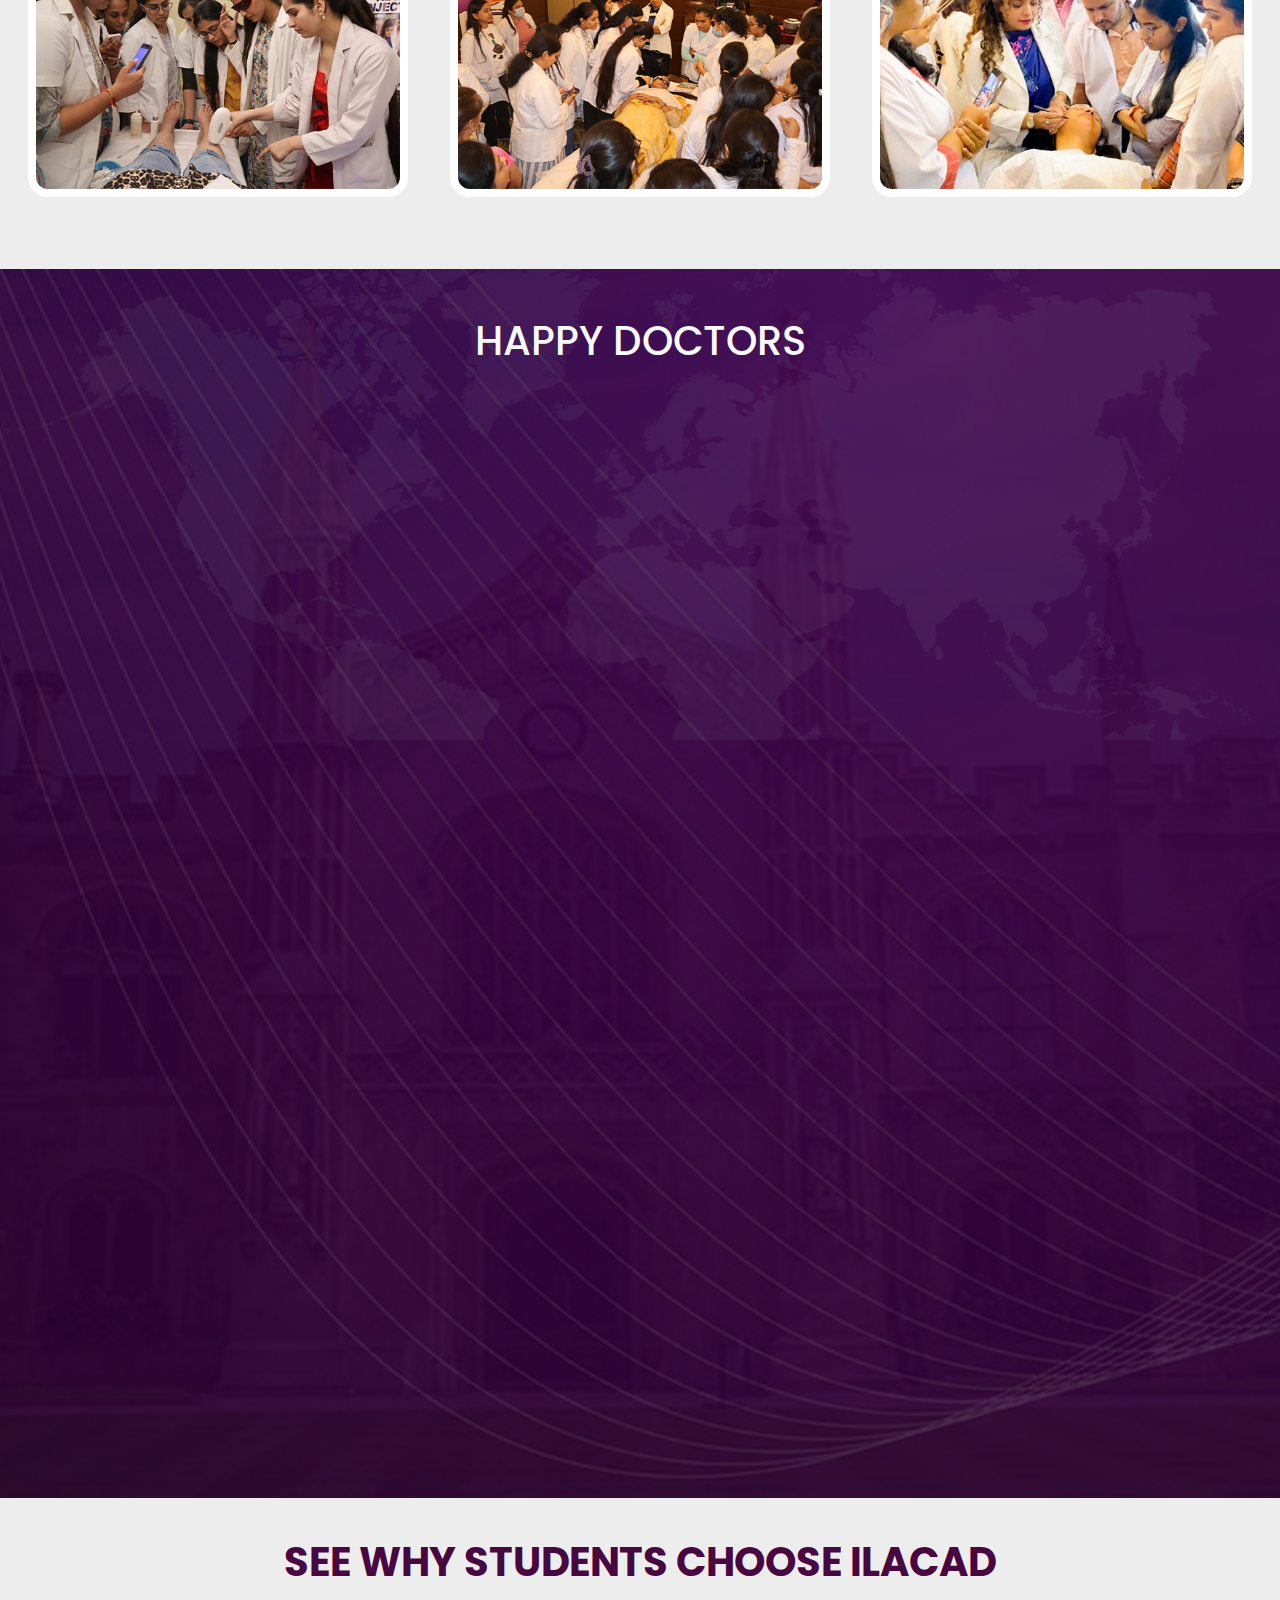
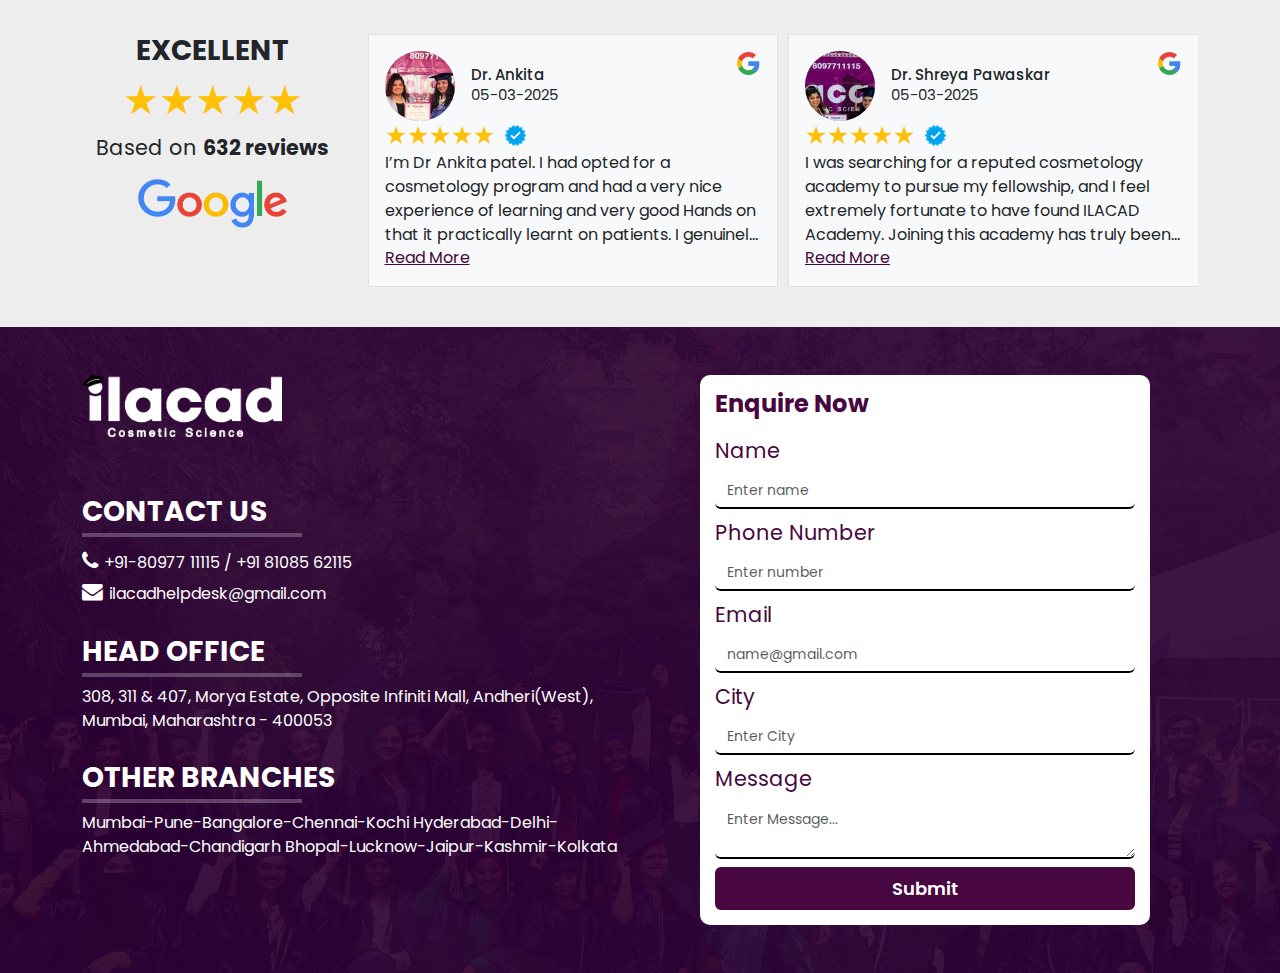
==== commit 1f9f45d3: "content changed and banner transtion changed" ====
--- a/index.html
+++ b/index.html
@@ -153,8 +153,8 @@
         <div class="black-overlay position-absolute"></div>
         <div class="banner-text-container position-absolute text-light">
           <h1>
-            WELCOME TO MOST PREMIER INSTITUTE OF FACIAL AESTHETIC & CLINICAL
-            COSMETOLOGY
+            MOST PREMIER INTERNATIONAL INSTITUTE OF CLINICAL COSMETOLOGY &
+            AESTHETIC MEDICINE IN INDIA
           </h1>
           <p>UK Cambridge International Certification</p>
         </div>
@@ -172,10 +172,25 @@
         />
         <div class="black-overlay position-absolute"></div>
         <div class="banner-text-container position-absolute text-light">
-          <h1>
-            TRANSFORM YOUR CAREER WITH WORLD-CLASS AESTHETIC MEDICINE EDUCATION!
-          </h1>
-          <p>Hands-on Training With Real Patients</p>
+          <h1>BUILDING YOUR CAREER & EMPOWERING YOU IN CLINICAL COSMETOLOGY</h1>
+          <p>20+ Branches in India & Abroad</p>
+        </div>
+      </div>
+      <div class="banner position-relative">
+        <img
+          class="img-fluid w-100 d-none d-md-block"
+          src="./images/Banners/Second Banner.jpg"
+          alt=""
+        />
+        <img
+          class="img-fluid w-100 d-block d-md-none"
+          src="./images/Banners/Second Banner_mobile.jpg"
+          alt=""
+        />
+        <div class="black-overlay position-absolute"></div>
+        <div class="banner-text-container position-absolute text-light">
+          <h1>BUILDING YOUR CAREER & EMPOWERING YOU IN CLINICAL COSMETOLOGY</h1>
+          <p>20+ Branches in India & Abroad</p>
         </div>
       </div>
     </div>
@@ -253,22 +268,22 @@
       <div
         class="container-fluid purpule-background text-center py-2 text-light"
       >
-        <h1 class="text-uppercase">
-          WHERE INNOVATION MEETS AESTHETIC EXPERTISE
-        </h1>
+        <h1 class="text-uppercase">WHERE TRUST MEETS TOP-TIER TRAINING</h1>
       </div>
       <div class="container">
-        <p class="text-center mt-4 mb-5">
-          ILACAD is a globally recognized institute specializing in Facial
-          Aesthetic & Clinical Cosmetology Education. With expert-led training,
-          hands-on experience, and UK affiliated international certification, we
-          shape future aesthetic leaders.
+        <p class="text-center mt-4 mb-4">
+          Welcome to ILACAD – India’s Premier International Institute for
+          Clinical Cosmetology & Aesthetic Medicine. Your one-stop destination
+          to master Aesthetic Medicine, Facial Aesthetics, Cosmetic Dentistry,
+          and Cosmetic Surgery. Learn from expert trainers and build a thriving
+          career with ILACAD’s internationally recognized UK Cambridge
+          Affiliated Certification.
         </p>
       </div>
       <div class="container">
         <div class="row align-items-center flex-lg-row">
           <!-- Left Side Images (Carousel) -->
-          <div class="col-lg-7">
+          <div class="col-lg-6">
             <div class="owl-carousel owl-theme" id="about-us-carousel">
               <img src="images/About Ilacad/AHMEDABAD.jpg" alt="" />
               <img src="images/About Ilacad/BANGALORE (1).jpg" alt="" />
@@ -286,43 +301,46 @@
             </div>
             <div class="mx-auto text-center d-none d-lg-block">
               <span class="cta-button purpule-background dark-shadow-bottom"
-                >Start Your Journey with ILACAD
+                >Transform Your Career with ILACAD
               </span>
             </div>
           </div>
 
           <!-- Right Side Text -->
-          <div class="col-lg-5">
-            <div class="text-lg-start" style="margin-top: -48px">
+          <div class="col-lg-6">
+            <div class="text-lg-start">
               <ul class="mx-auto">
                 <li class="fw-bold py-2 purpule-text">
-                  10+ Years of Leading Aesthetic Education
+                  Internationally UK (Cambridge School) Affiliated Certification
                 </li>
                 <li class="fw-bold py-2 purpule-text">
-                  25+ Specialized Courses Online & Offline
+                  20+ centers across India & Abroad
                 </li>
                 <li class="fw-bold py-2 purpule-text">
-                  Comprehensive Course Curriculums
+                  Extensive Clinical Hands-on Training On Real Patients
+                </li>
+                <li class="fw-bold py-2 purpule-text">One on One Mentorship</li>
+                <li class="fw-bold py-2 purpule-text">
+                  Learn from Renowned & Experienced Faculties in this field
+                </li>
+                <li class="fw-bold py-2 purpule-text">Help in job placement</li>
+                <li class="fw-bold py-2 purpule-text">
+                  Lifetime Support after completion
                 </li>
                 <li class="fw-bold py-2 purpule-text">
-                  Personalized Mentorship & Career Guidance
+                  Support in clinic setup & Practices
                 </li>
                 <li class="fw-bold py-2 purpule-text">
-                  Latest Techniques & Cutting-Edge Technology
+                  Perfect Course Curriculum To Make You Confident & Expert
+                  Professional
                 </li>
                 <li class="fw-bold py-2 purpule-text">
-                  Clinical Hands-On Training with Real Patients
-                </li>
-                <li class="fw-bold py-2 purpule-text">
-                  Internationally UK Board Affiliated Certification
-                </li>
-                <li class="fw-bold py-2 purpule-text">
-                  Join a Network of Successful Aesthetic Doctors
+                  We provide internship & clinical assistantship
                 </li>
               </ul>
               <div class="mx-auto text-center d-block d-lg-none">
                 <span class="cta-button purpule-background dark-shadow-bottom"
-                  >Start Your Journey with ILACAD
+                  >Transform Your Career with ILACAD
                 </span>
               </div>
             </div>
@@ -951,14 +969,15 @@
                 </ul>
               </div>
             </div>
-            <button
+            <!-- <button
               type="button"
               class="cta-button purpule-background text-start mt-0 mb-3 border-0"
               id="hidden-city-toggle"
             >
               Know More
-            </button>
-            <div class="hidden-city" style="display: none">
+            </button> -->
+            <!-- <div class="hidden-city" style="display: none"> -->
+            <div>
               <div class="cta-button purpule-background text-start mt-0 mb-3">
                 INTERNATIONAL LOCATIONS
               </div>
@@ -1268,16 +1287,18 @@
               class="manual_height"
             />
           </div>
-          <div
-            class="modal-header d-flex justify-content-center align-items-center"
-          >
+          <div class="text-center mt-3 border border-0 border-bottom">
             <h5
-              class="modal-title text-center fw-bold"
+              class="modal-title fw-bold text-center"
               id="exampleModalCenterTitle"
               style="font-size: 24px !important"
             >
               <b>Course Enquiry Form</b>
             </h5>
+            <p>
+              Fill in Your Details & Get Personalized Guidance from Our Expert
+              Counselor!
+            </p>
           </div>
           <div class="modal-body pb-0">
             <form action="email.php" method="post">
@@ -1561,7 +1582,7 @@
     <div class="review-section margin-topBottom" id="testimonials">
       <div class="text-center mb-5">
         <h1 style="color: #480740; font-weight: 700; margin: 0px 30px">
-          EXPERIENCE THE DIFFERENCE THROUGH OUR STUDENTS JOURNEY
+          SEE WHY STUDENTS CHOOSE ILACAD
         </h1>
       </div>
 
@@ -2098,7 +2119,7 @@
           nav: false,
           dots: false,
           autoplay: true,
-          autoplayTimeout: 5000,
+          autoplayTimeout: 7000,
           smartSpeed: 3000,
           animateOut: "animate__slideOutDown",
           animateIn: "animate__slideInDown",
--- a/style.css
+++ b/style.css
@@ -798,6 +798,7 @@
   background-color: rgba(0, 0, 0, 0.397);
   opacity: 0;
   transition: all 1s ease-in;
+  transition-delay: 2s;
   z-index: 1;
 }
 
@@ -820,7 +821,7 @@
   left: 3%;
   transform: translateY(-50%);
   transition: all 1s ease-in;
-  transition-delay: 1.5s;
+  transition-delay: 3s;
   opacity: 0;
   z-index: 2;
 }
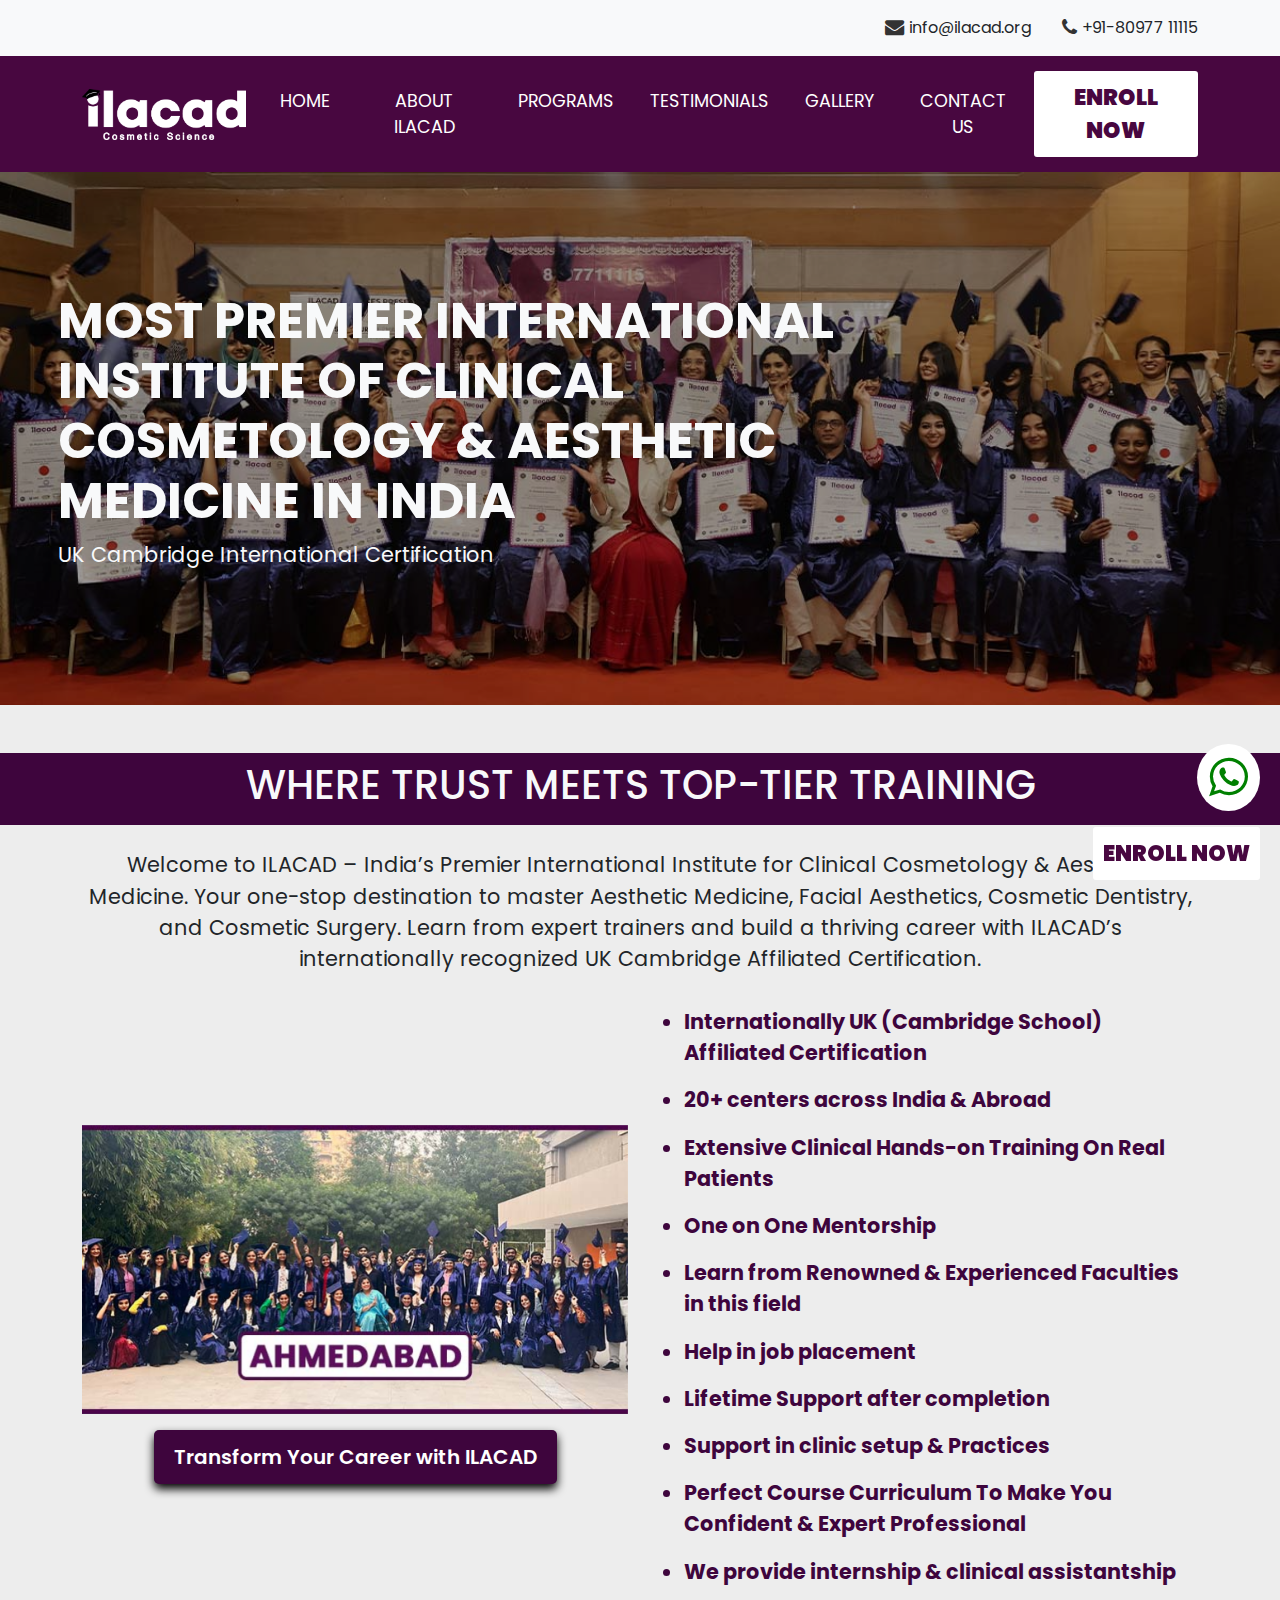
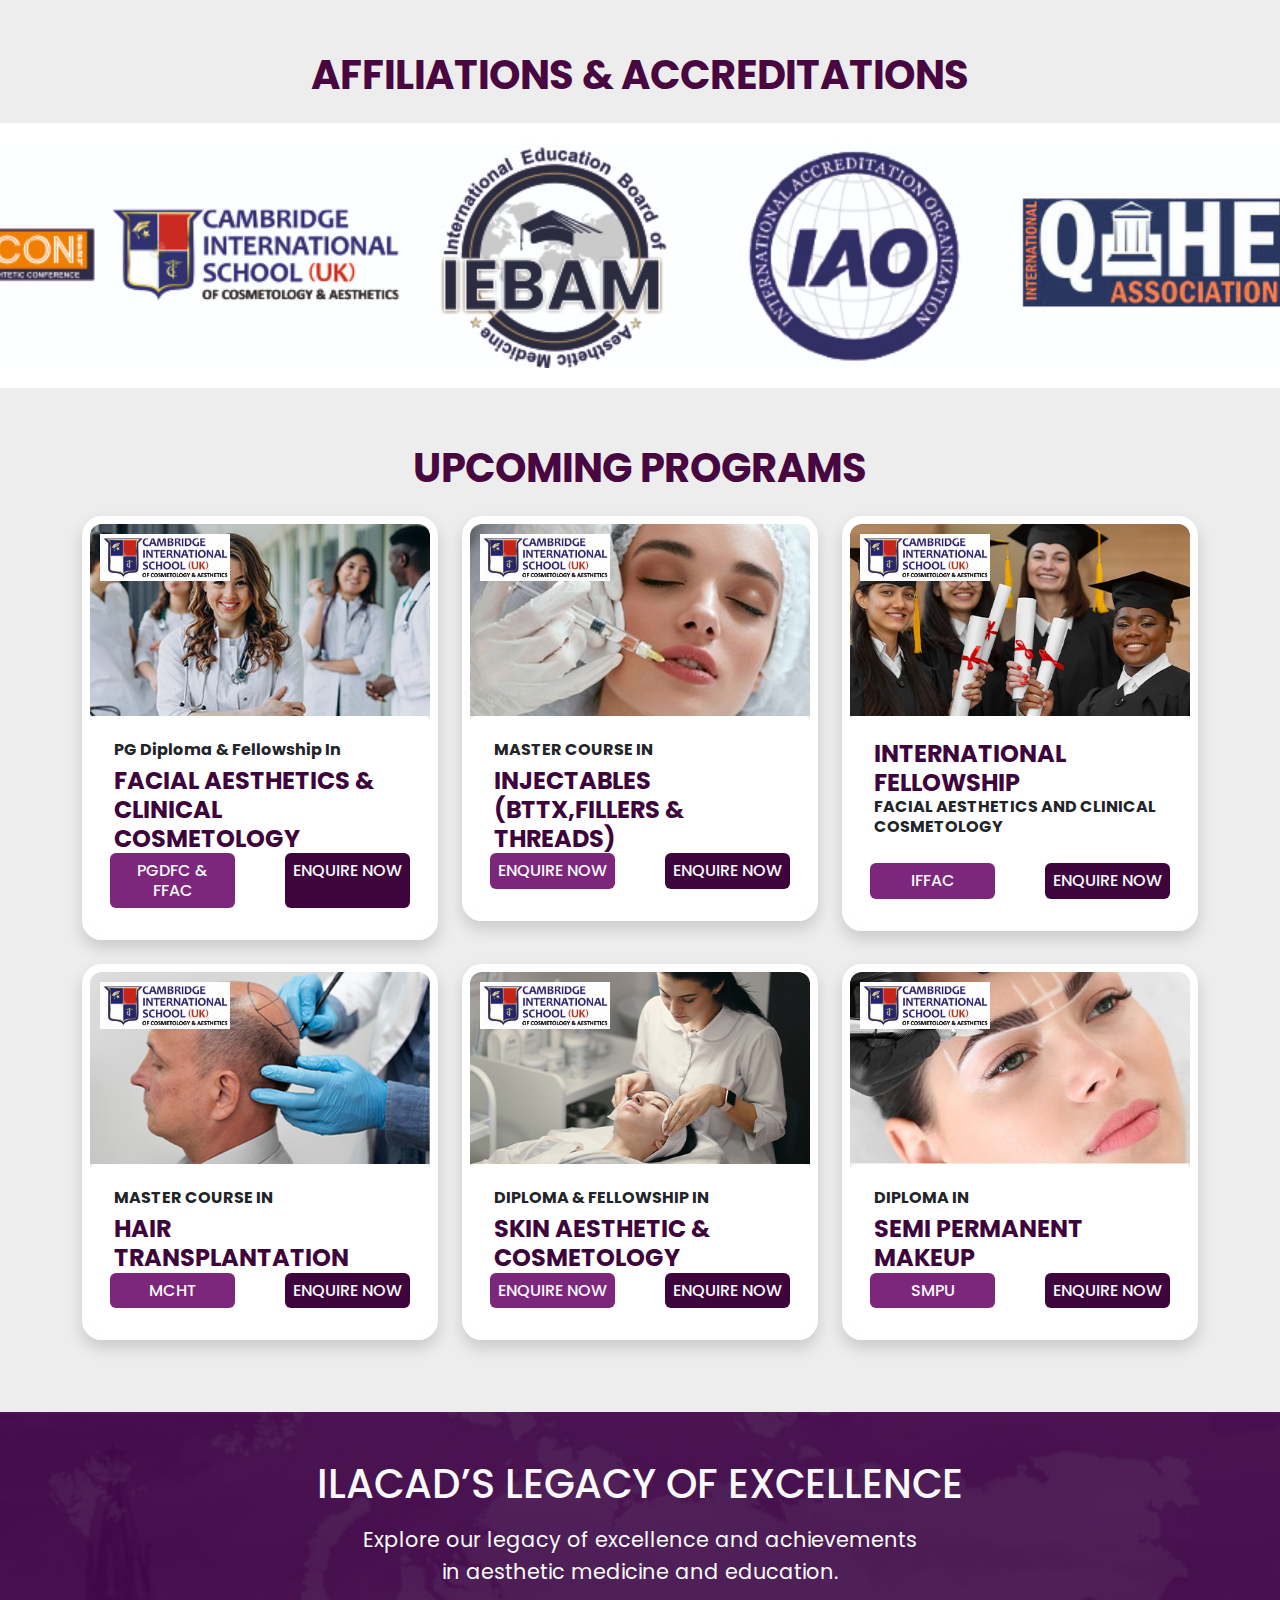
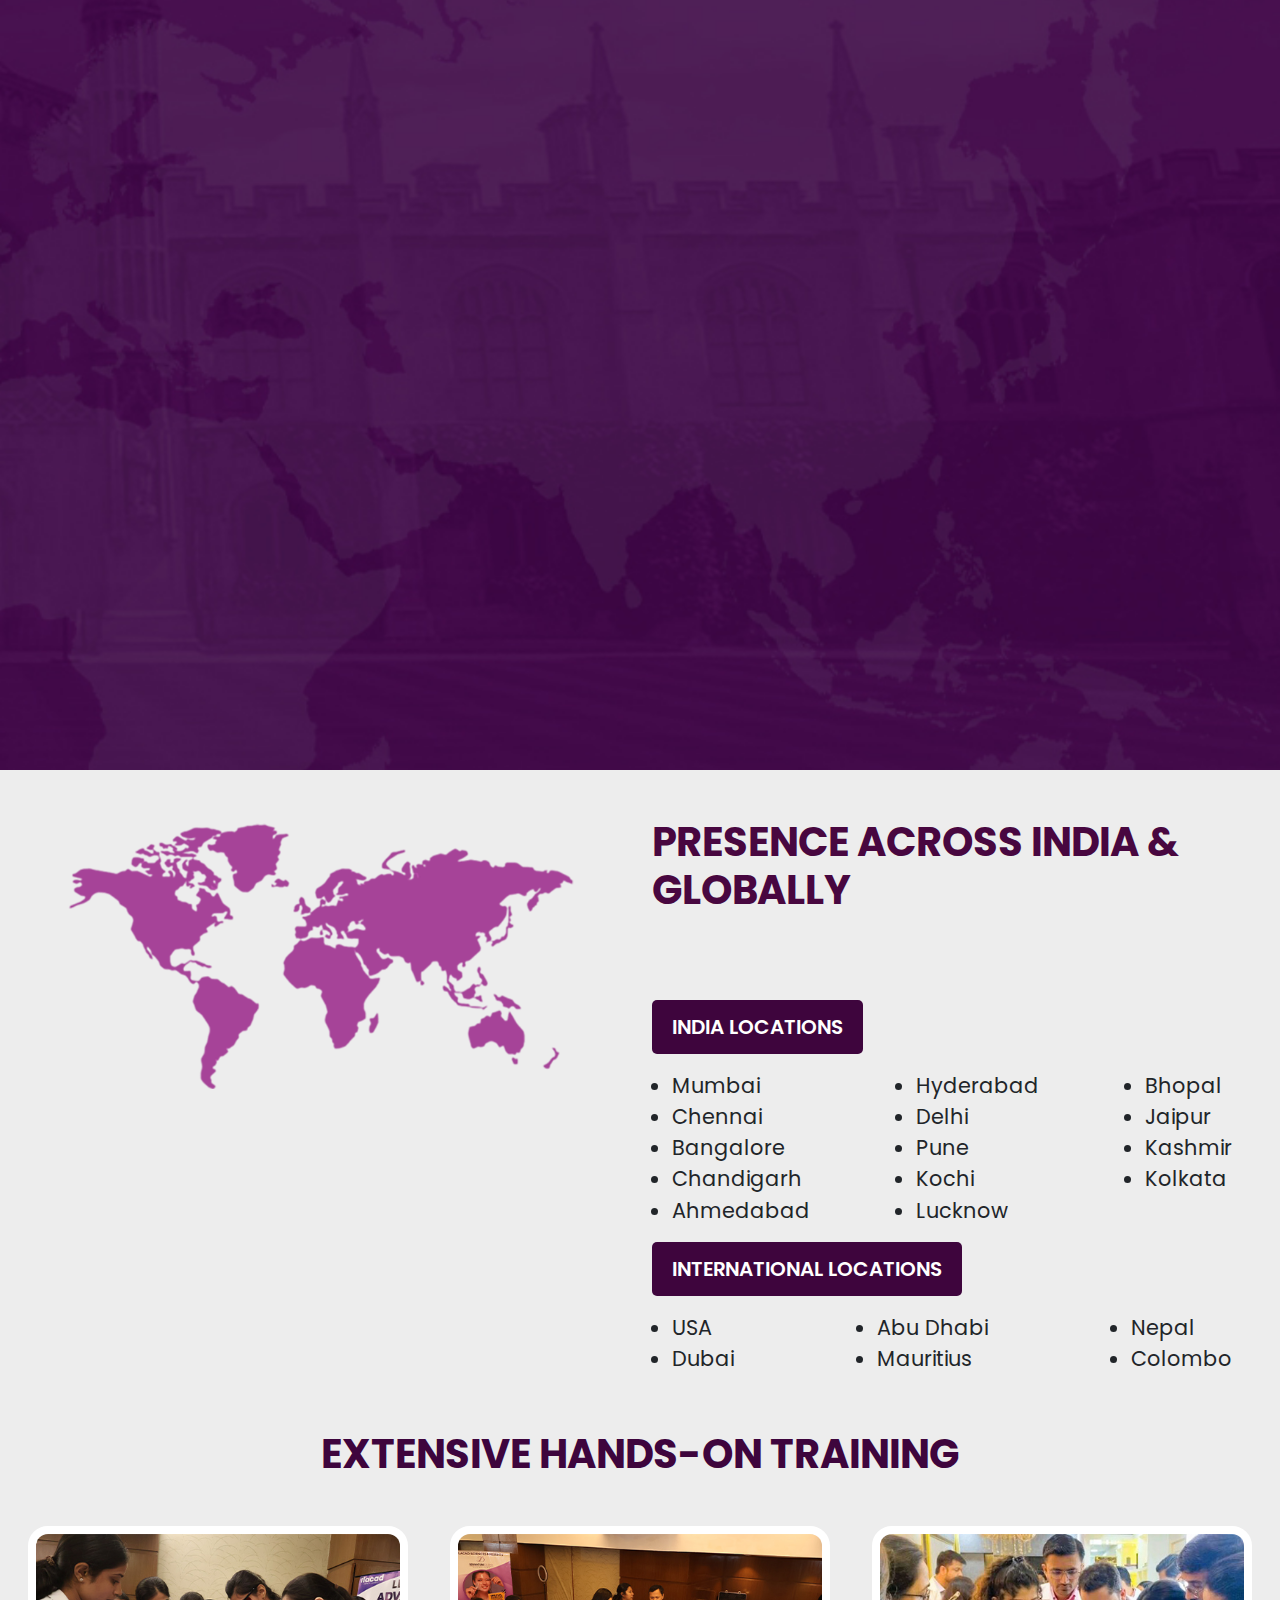
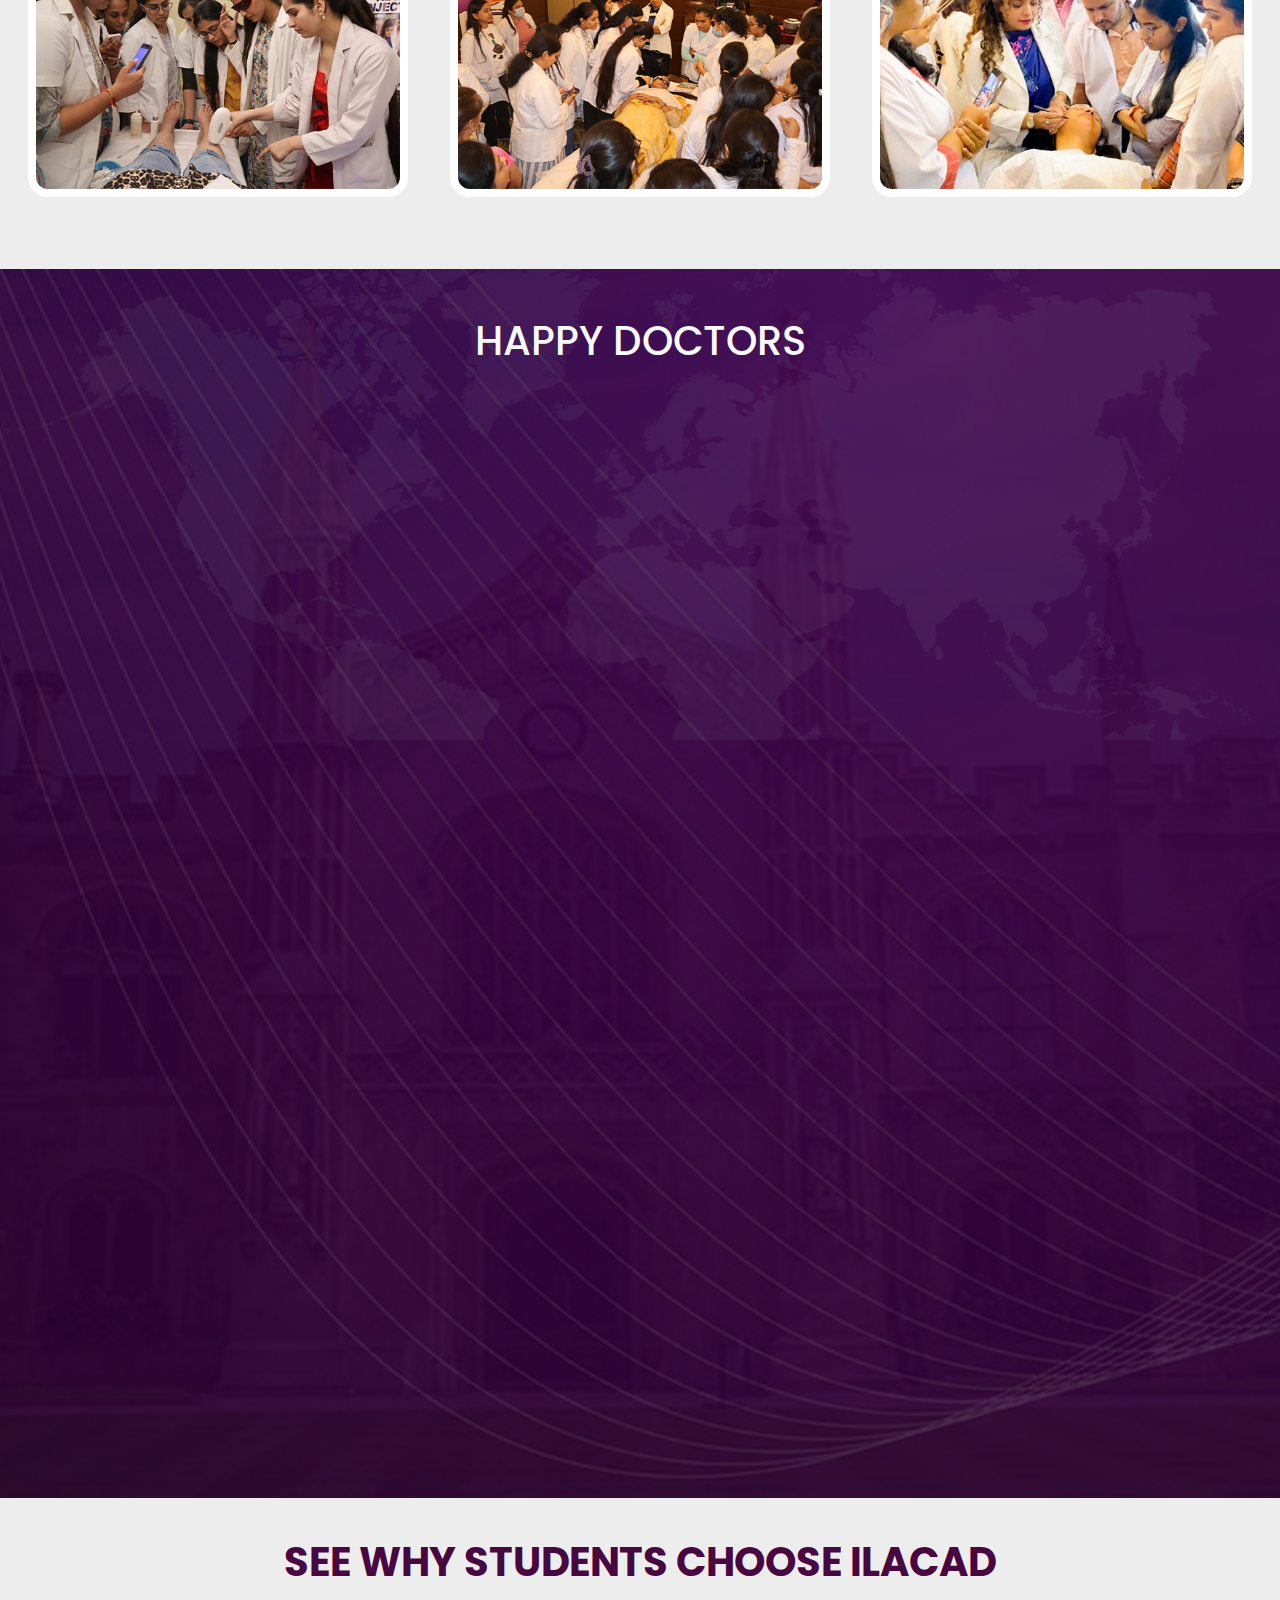
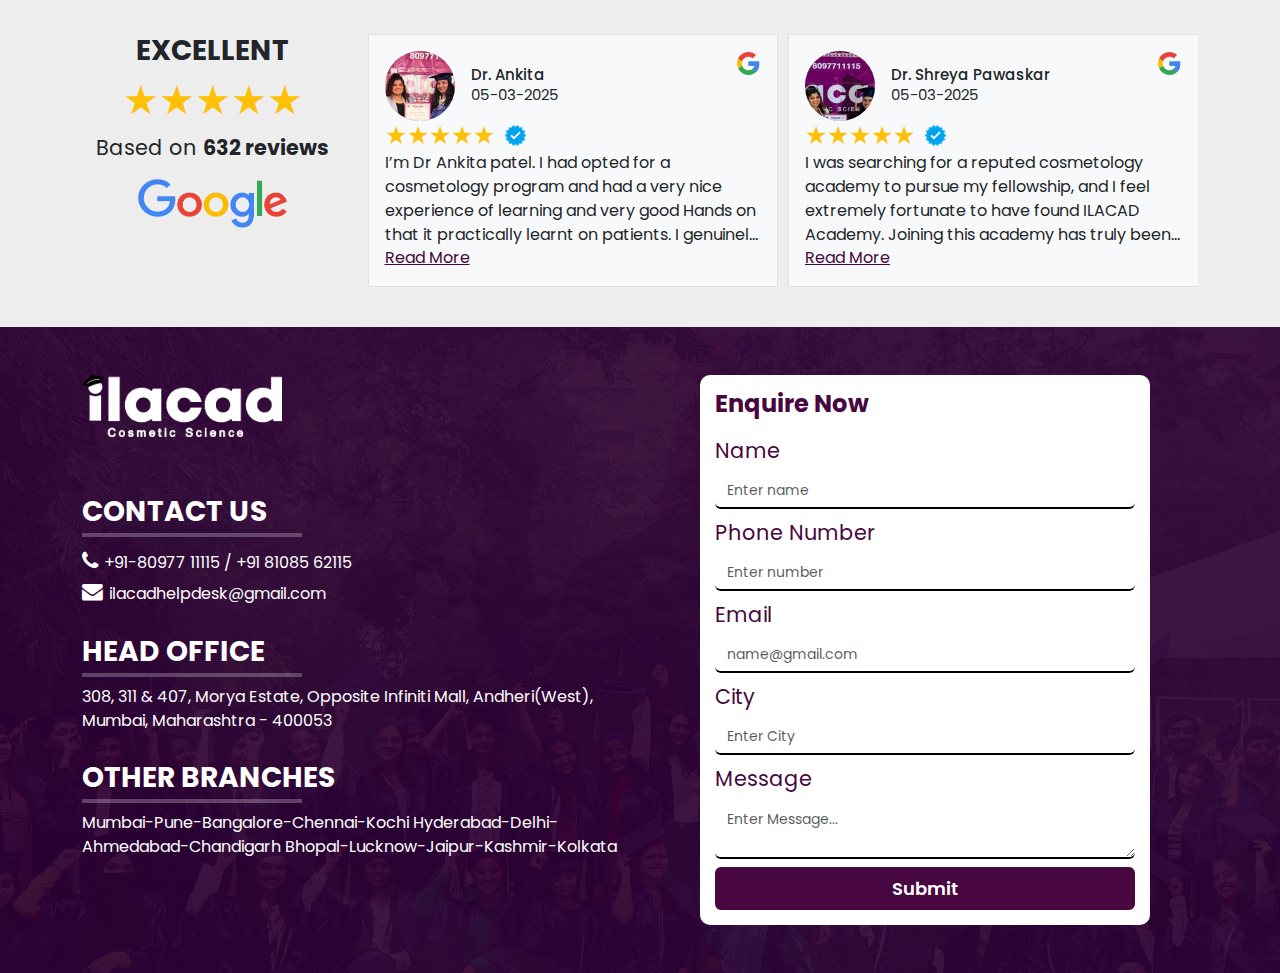
==== commit 26dc4014: "content changed" ====
--- a/index.html
+++ b/index.html
@@ -157,23 +157,6 @@
             AESTHETIC MEDICINE IN INDIA
           </h1>
           <p>UK Cambridge International Certification</p>
-        </div>
-      </div>
-      <div class="banner position-relative">
-        <img
-          class="img-fluid w-100 d-none d-md-block"
-          src="./images/Banners/Second Banner.jpg"
-          alt=""
-        />
-        <img
-          class="img-fluid w-100 d-block d-md-none"
-          src="./images/Banners/Second Banner_mobile.jpg"
-          alt=""
-        />
-        <div class="black-overlay position-absolute"></div>
-        <div class="banner-text-container position-absolute text-light">
-          <h1>BUILDING YOUR CAREER & EMPOWERING YOU IN CLINICAL COSMETOLOGY</h1>
-          <p>20+ Branches in India & Abroad</p>
         </div>
       </div>
       <div class="banner position-relative">
--- a/style.css
+++ b/style.css
@@ -138,7 +138,7 @@
   transition: 0.3s;
 }
 
-@media screen and (min-device-width: 992px) and (max-device-width: 1400px) {
+@media screen and (min-width: 992px) and (max-width: 1400px) {
   .md-btn {
     padding: 8px 8px;
   }
@@ -611,7 +611,6 @@
   display: flex;
   flex-direction: column;
   width: 100%;
-  pointer-events: auto;
   background-color: #fff;
   background-clip: padding-box;
   border: 1px solid rgba(0, 0, 0, 0.2);
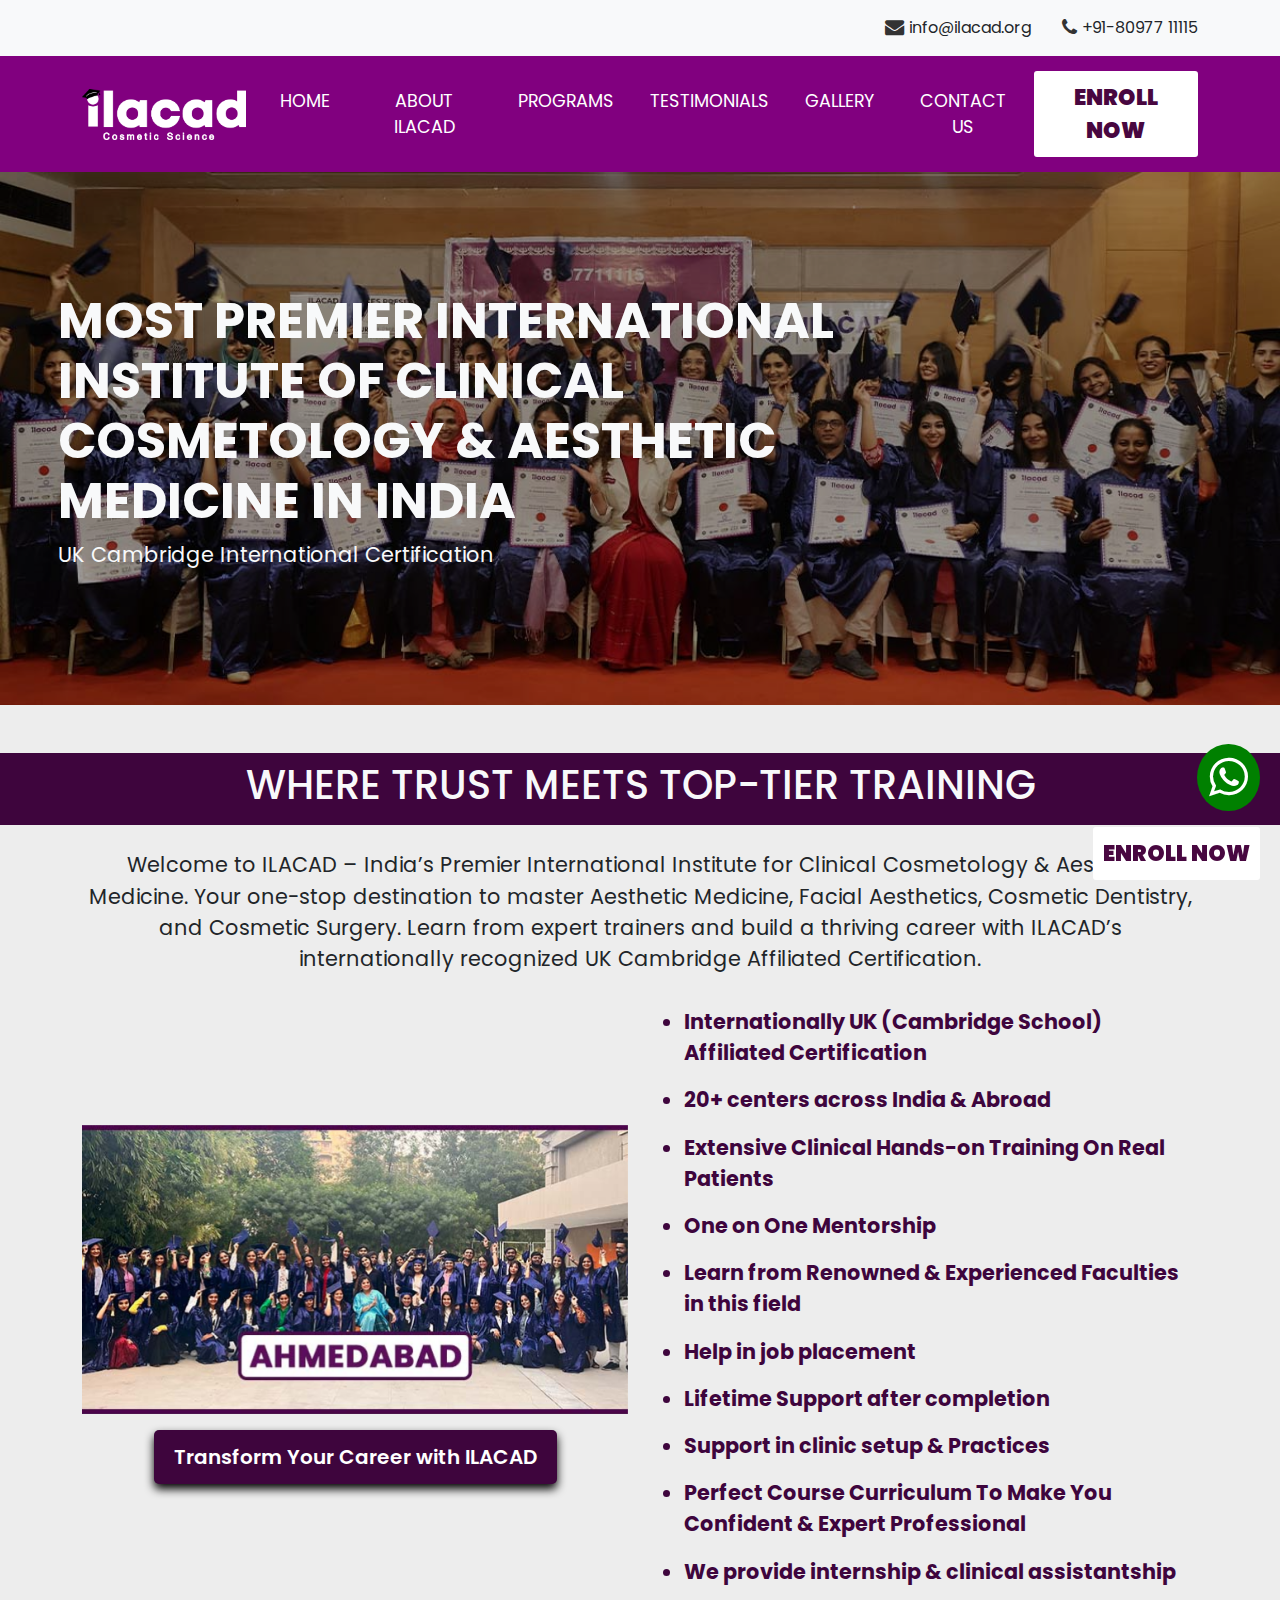
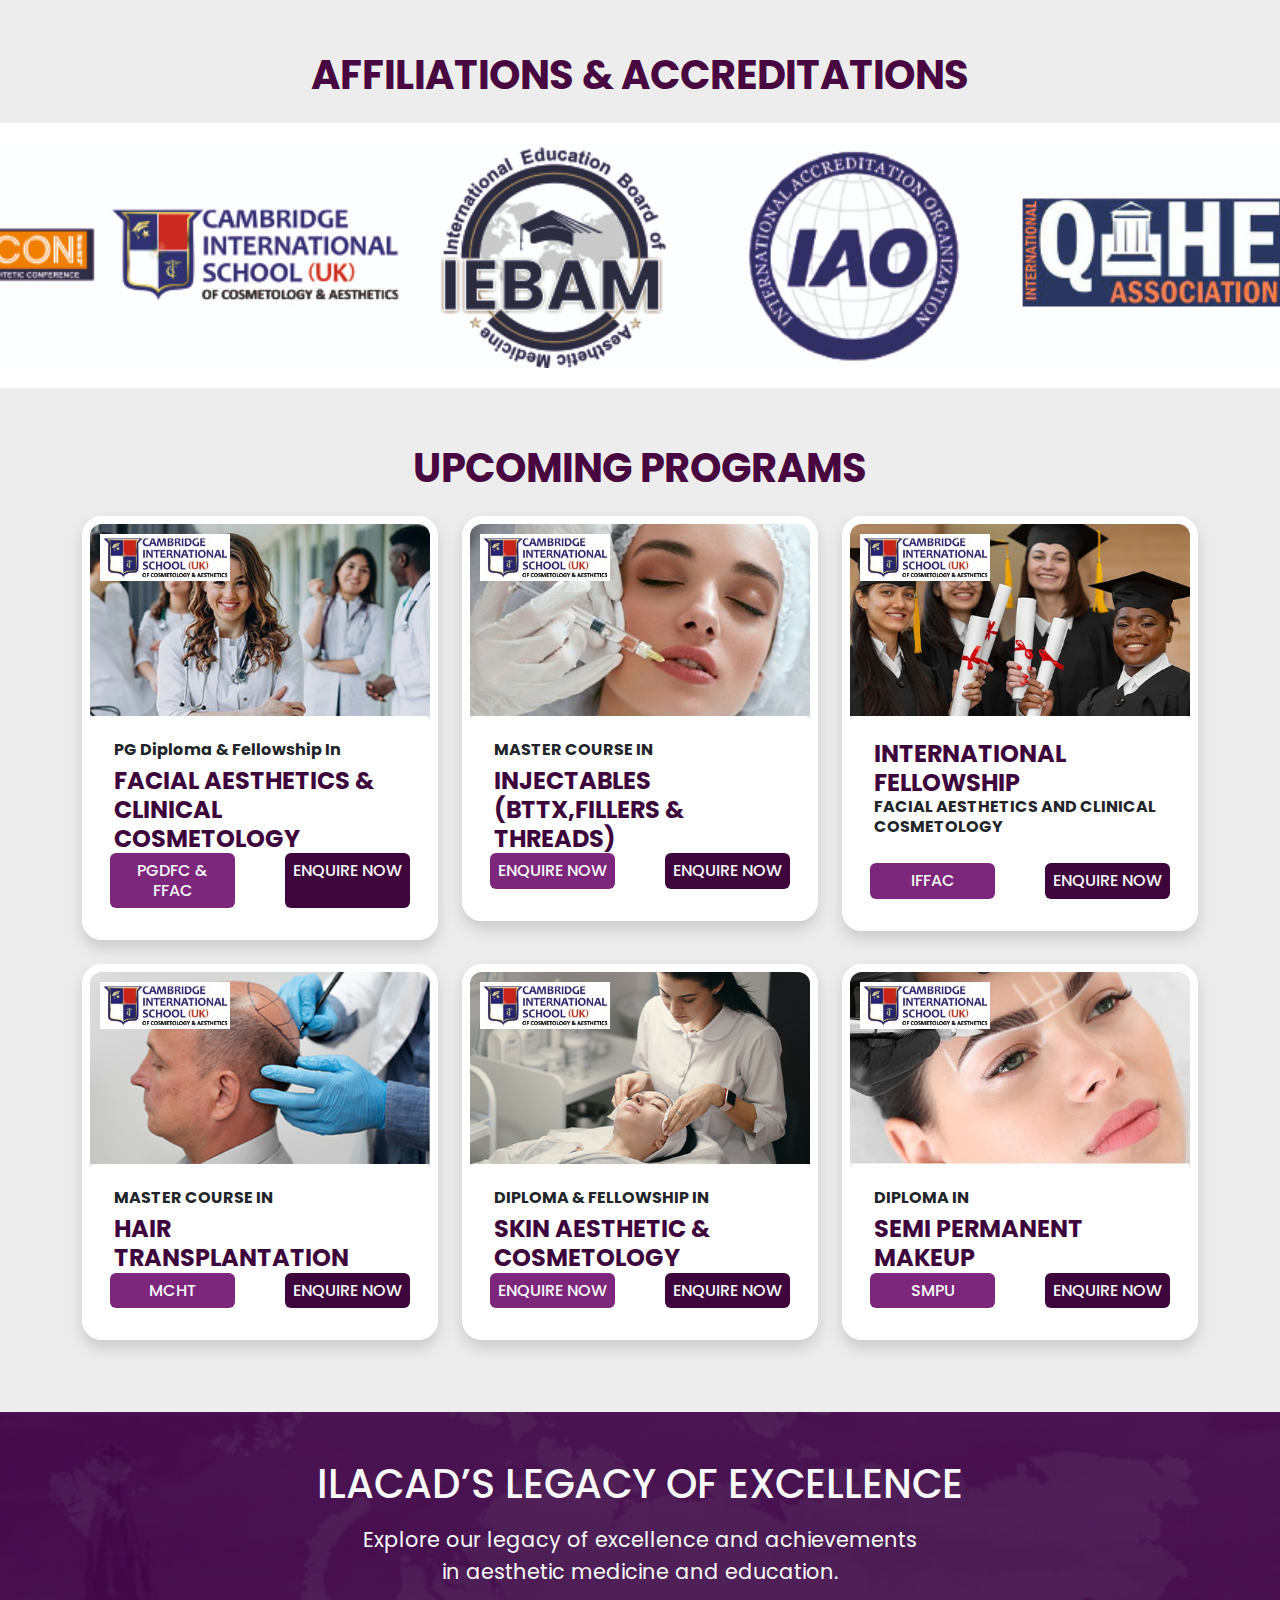
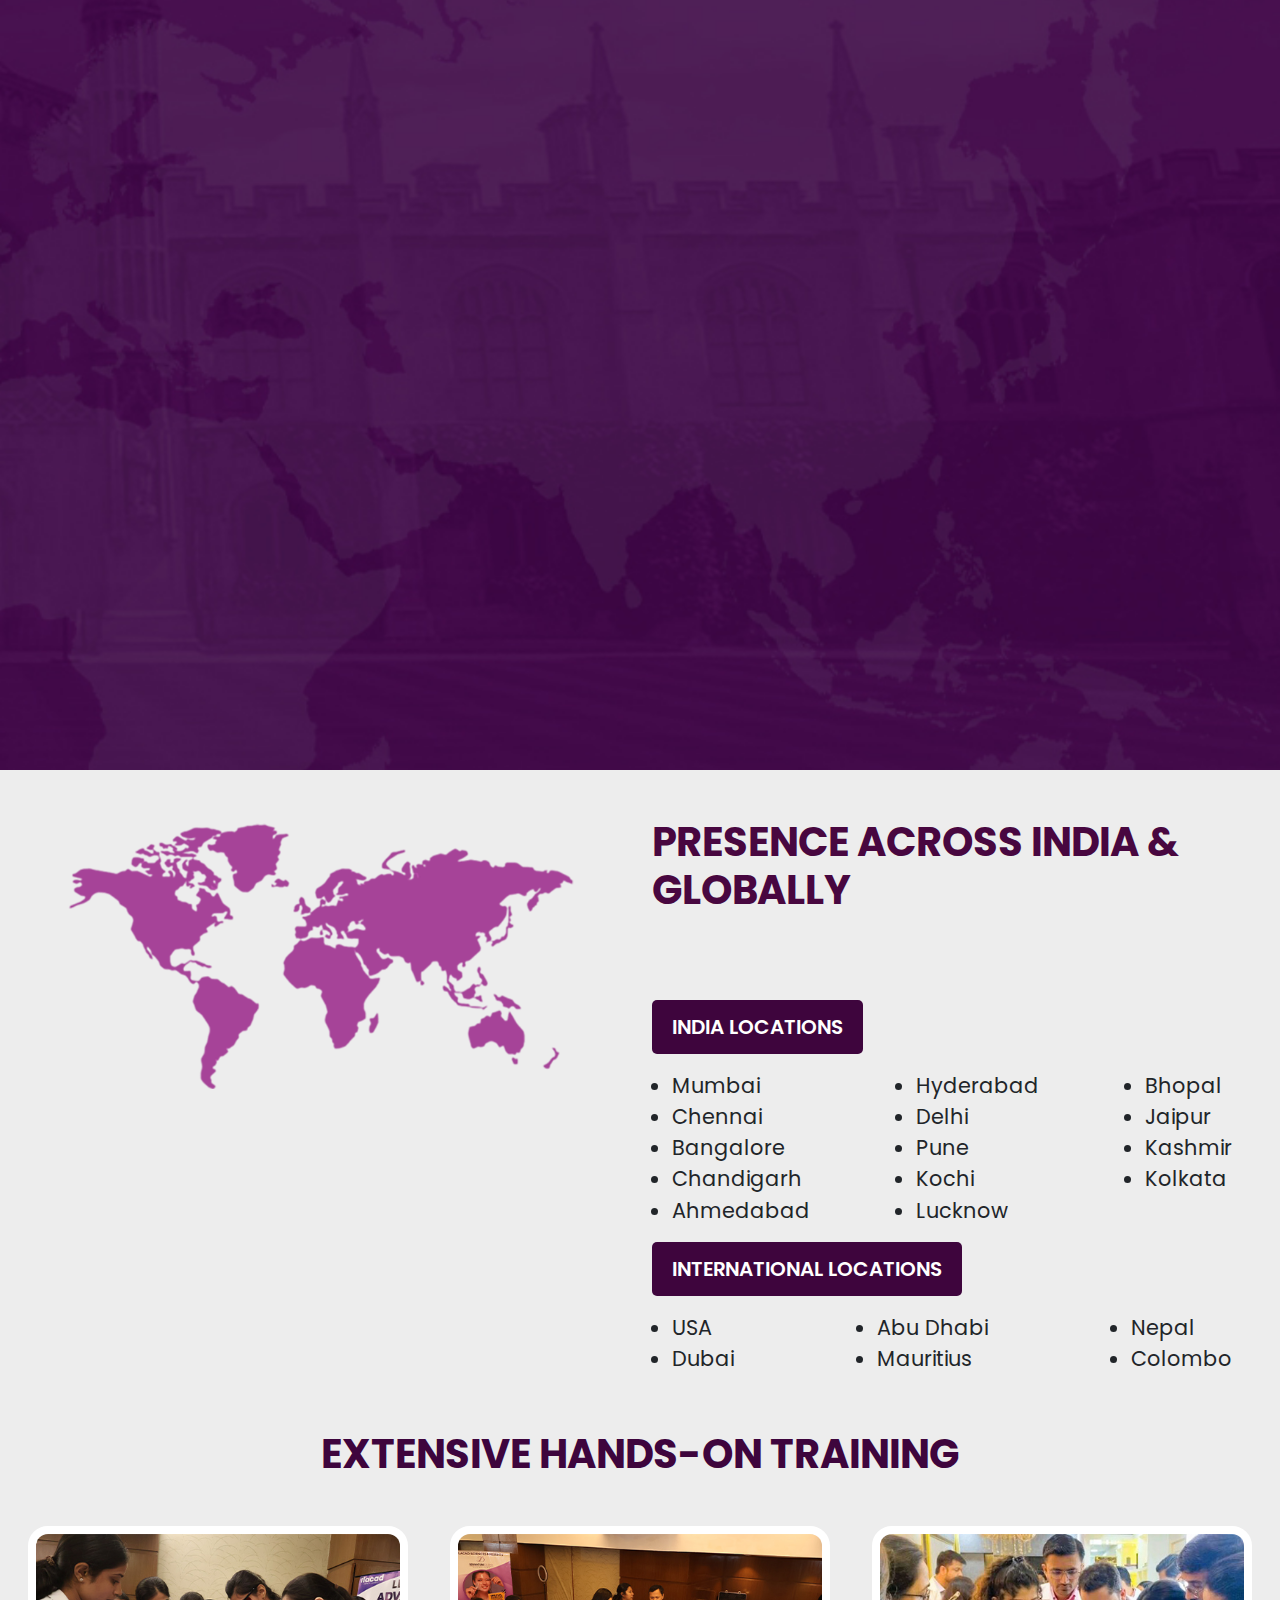
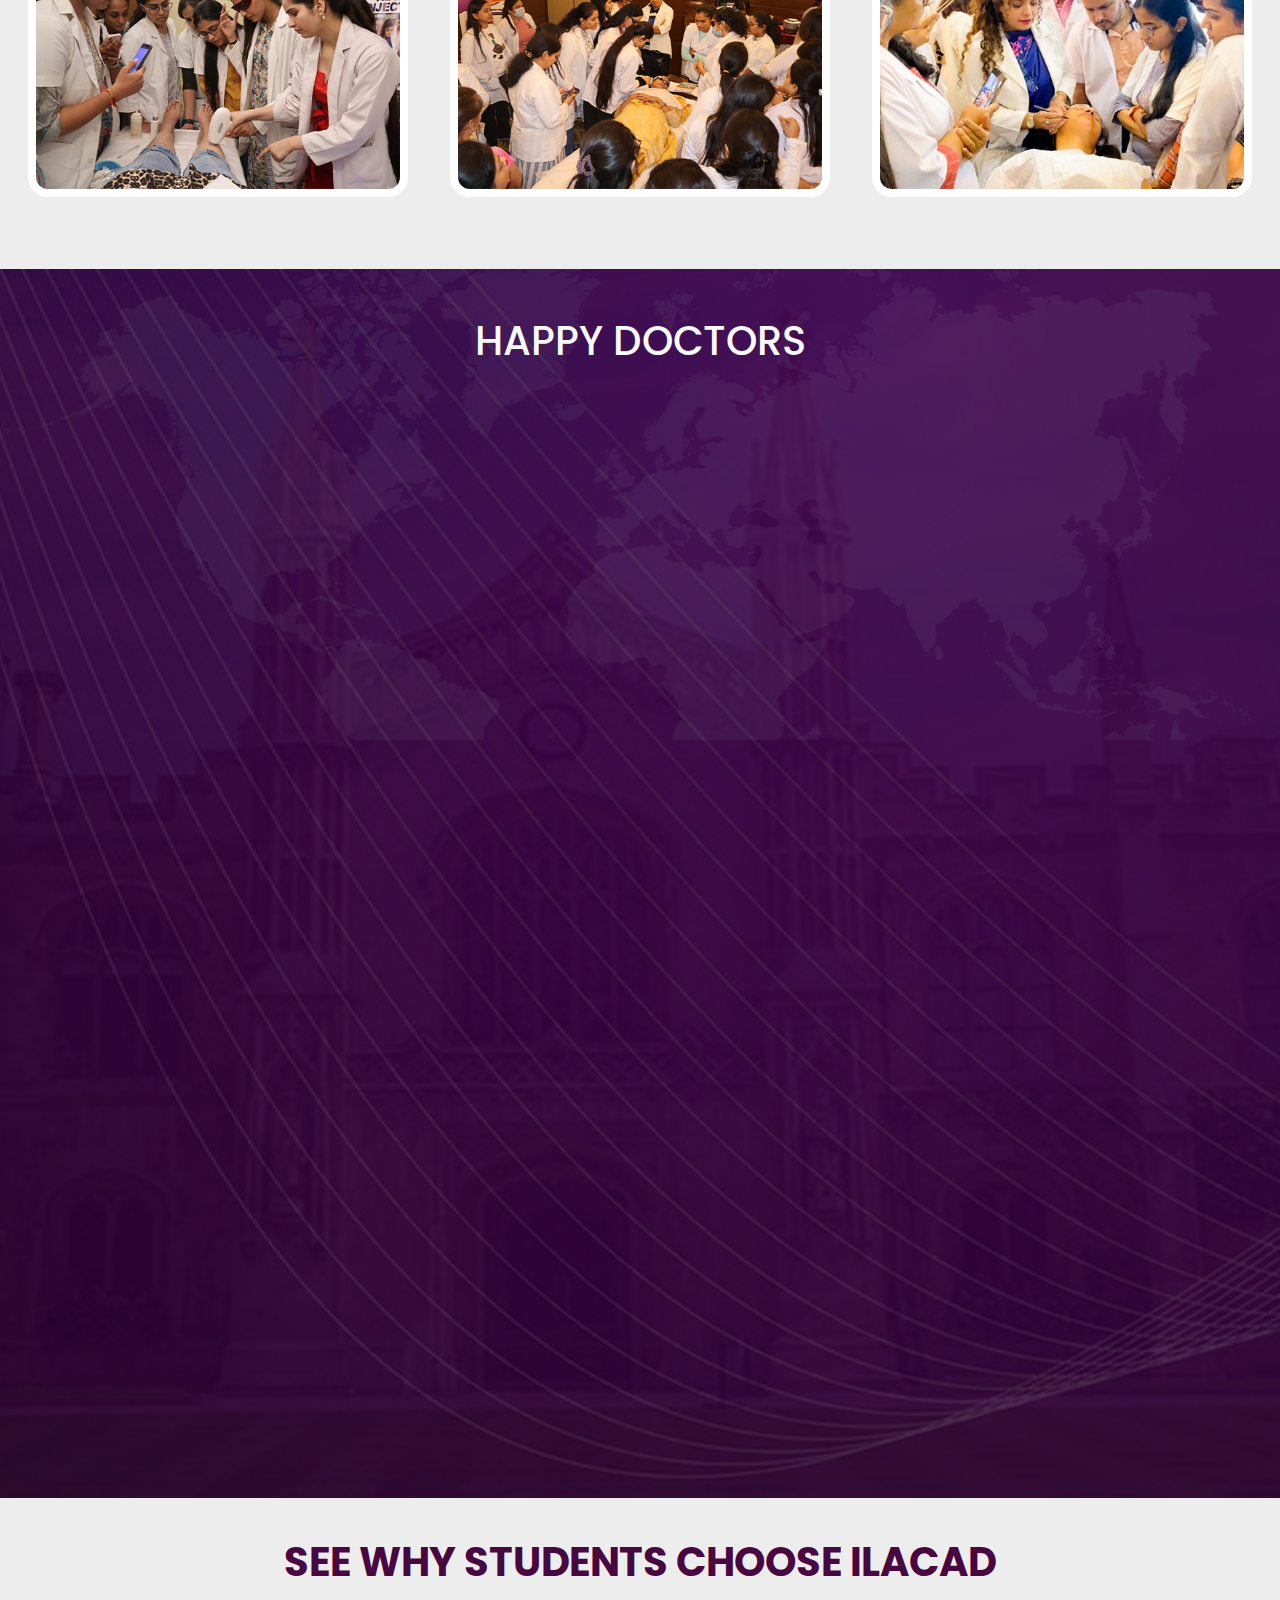
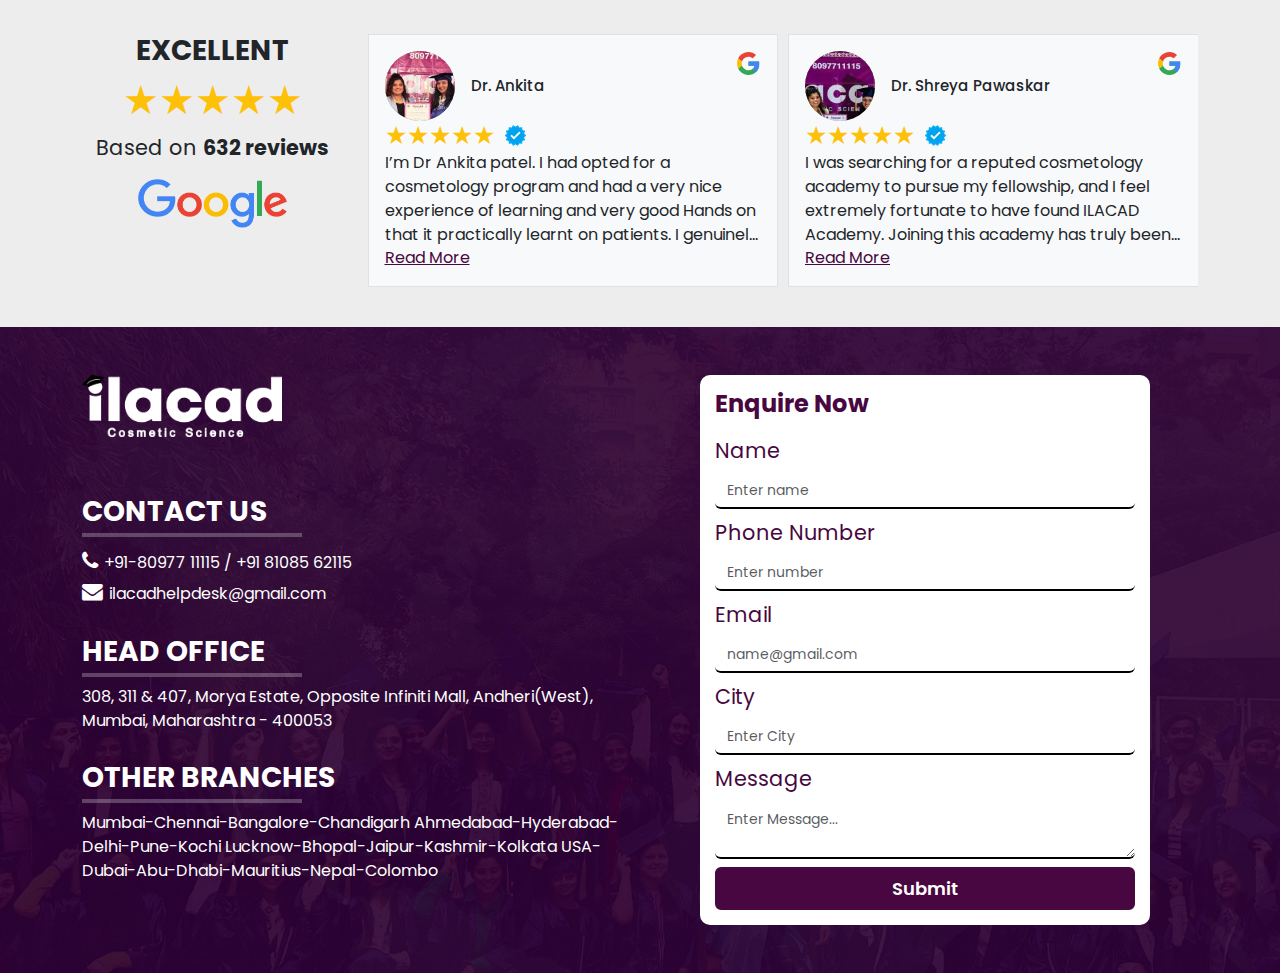
==== commit 7b85b65b: "hover code added" ====
--- a/index.html
+++ b/index.html
@@ -443,7 +443,7 @@
           <div class="row row-cols-1 row-cols-md-2 row-cols-lg-3 g-4 mb-3">
             <!-- Batch Card 1 -->
             <div class="col">
-              <div class="batch-card shadow rounded">
+              <div class="batch-card upcoming-card shadow rounded">
                 <div class="position-relative">
                   <img
                     src="images/Upcoming Programs/new.jpg"
@@ -487,7 +487,7 @@
 
             <!-- Batch Card 2 -->
             <div class="col">
-              <div class="batch-card shadow rounded">
+              <div class="batch-card upcoming-card shadow rounded">
                 <div class="position-relative">
                   <img
                     src="images/Upcoming Programs/FFAC.JPG"
@@ -531,7 +531,7 @@
 
             <!-- Batch Card 3 -->
             <div class="col">
-              <div class="batch-card shadow rounded">
+              <div class="batch-card upcoming-card shadow rounded">
                 <div class="position-relative">
                   <img
                     src="images/Upcoming Programs/IFFAC.JPG"
@@ -571,7 +571,7 @@
 
             <!-- Batch Card 4 -->
             <div class="col">
-              <div class="batch-card shadow rounded">
+              <div class="batch-card upcoming-card shadow rounded">
                 <div class="position-relative">
                   <img
                     src="images/Upcoming Programs/MCHT.JPG"
@@ -613,7 +613,7 @@
 
             <!-- Batch Card 5 -->
             <div class="col">
-              <div class="batch-card shadow rounded">
+              <div class="batch-card upcoming-card shadow rounded">
                 <div class="position-relative">
                   <img
                     src="images/Upcoming Programs/FSC.JPG"
@@ -657,7 +657,7 @@
 
             <!-- Batch Card 6 -->
             <div class="col">
-              <div class="batch-card shadow rounded">
+              <div class="batch-card upcoming-card shadow rounded">
                 <div class="position-relative">
                   <img
                     src="images/Upcoming Programs/new1.jpg"
@@ -1115,19 +1115,6 @@
                 <div class="position-relative">
                   <img
                     src="images/Gallery/new/07 (3).jpg"
-                    class="img-fluid w-100"
-                    alt="Batch 3"
-                  />
-                </div>
-              </div>
-            </div>
-            <!-- Batch Card 10 -->
-            <div class="mb-4 px-md-3 px-0">
-              <div class="batch-card position-relative rounded overflow-hidden">
-                <!-- Image and Country Tag -->
-                <div class="position-relative">
-                  <img
-                    src="images/Gallery/new/08 (2).jpg"
                     class="img-fluid w-100"
                     alt="Batch 3"
                   />
@@ -1278,7 +1265,7 @@
             >
               <b>Course Enquiry Form</b>
             </h5>
-            <p>
+            <p class="fs-6">
               Fill in Your Details & Get Personalized Guidance from Our Expert
               Counselor!
             </p>
@@ -1593,9 +1580,9 @@
                       <div class="review-name">
                         <h4 class="mb-0">Dr. Ankita</h4>
                       </div>
-                      <div class="review-date">
+                      <!-- <div class="review-date">
                         <p class="mb-0">05-03-2025</p>
-                      </div>
+                      </div> -->
                     </div>
                   </div>
                   <div class="review-rating d-flex align-items-center">
@@ -1636,9 +1623,9 @@
                       <div class="review-name">
                         <h4 class="mb-0">Dr. Shreya Pawaskar</h4>
                       </div>
-                      <div class="review-date">
+                      <!-- <div class="review-date">
                         <p class="mb-0">05-03-2025</p>
-                      </div>
+                      </div> -->
                     </div>
                   </div>
                   <div class="review-rating d-flex align-items-center">
@@ -1684,9 +1671,9 @@
                       <div class="review-name">
                         <h4 class="mb-0">Dr. Merlet</h4>
                       </div>
-                      <div class="review-date">
+                      <!-- <div class="review-date">
                         <p class="mb-0">05-03-2025</p>
-                      </div>
+                      </div> -->
                     </div>
                   </div>
                   <div class="review-rating d-flex align-items-center">
@@ -1725,9 +1712,9 @@
                       <div class="review-name">
                         <h4 class="mb-0">Dr. Shivani</h4>
                       </div>
-                      <div class="review-date">
+                      <!-- <div class="review-date">
                         <p class="mb-0">05-03-2025</p>
-                      </div>
+                      </div> -->
                     </div>
                   </div>
                   <div class="review-rating d-flex align-items-center">
@@ -1769,9 +1756,9 @@
                       <div class="review-name">
                         <h4 class="mb-0">Dr. Nikita</h4>
                       </div>
-                      <div class="review-date">
+                      <!-- <div class="review-date">
                         <p class="mb-0">05-03-2025</p>
-                      </div>
+                      </div> -->
                     </div>
                   </div>
                   <div class="review-rating d-flex align-items-center">
@@ -1810,9 +1797,9 @@
                       <div class="review-name">
                         <h4 class="mb-0">Dr. Ishita</h4>
                       </div>
-                      <div class="review-date">
+                      <!-- <div class="review-date">
                         <p class="mb-0">05-03-2025</p>
-                      </div>
+                      </div> -->
                     </div>
                   </div>
                   <div class="review-rating d-flex align-items-center">
@@ -1884,9 +1871,10 @@
             <span class="fs-3 fw-bold">OTHER BRANCHES</span>
             <hr class="divider" style="margin-bottom: 8px" />
             <p class="fs-6">
-              Mumbai-Pune-Bangalore-Chennai-Kochi
-              Hyderabad-Delhi-Ahmedabad-Chandigarh
-              Bhopal-Lucknow-Jaipur-Kashmir-Kolkata
+              Mumbai-Chennai-Bangalore-Chandigarh
+              Ahmedabad-Hyderabad-Delhi-Pune-Kochi
+              Lucknow-Bhopal-Jaipur-Kashmir-Kolkata
+              USA-Dubai-Abu-Dhabi-Mauritius-Nepal-Colombo
             </p>
           </div>
 
@@ -1960,12 +1948,17 @@
     </footer>
     <style>
       .whatsapp-floating-icon {
-        background-color: white;
+        background-color: green;
         padding: 0 12px;
         font-size: 45px;
-        color: green;
+        color: white;
         border-radius: 50%;
         z-index: 100;
+        transition: all 0.1s ease-in;
+      }
+      .whatsapp-floating-icon:hover {
+        box-shadow: 0 0 10px rgba(0, 0, 0, 0.507);
+        color: white;
       }
       .floating-icons {
         bottom: 20px;
@@ -1974,13 +1967,13 @@
       }
       @media (max-width: 768px) {
         .whatsapp-floating-icon {
-          background-color: white;
+          background-color: green;
           padding: 0 10px;
           bottom: 20px;
           right: 20px;
           z-index: 1000;
           font-size: 30px;
-          color: green;
+          color: white;
           border-radius: 50%;
         }
         .d-md-none input[type="text"],
--- a/style.css
+++ b/style.css
@@ -108,7 +108,7 @@
 }
 
 .navbar {
-  background-color: #480740;
+  background-color: #81007f;
   padding: 0.9375rem 1.875rem;
   margin: 0 auto;
   z-index: 1000;
@@ -152,7 +152,7 @@
     top: 100%;
     left: 0;
     width: 100%;
-    background-color: #480740;
+    background-color: #81007f;
     /* Ensure background stays black */
     z-index: 1000;
     box-shadow: 0rem 0.25rem 0.625rem #480740;
@@ -921,4 +921,18 @@
   -webkit-box-orient: vertical;
   overflow: hidden;
   text-overflow: ellipsis;
+}
+
+.upcoming-card .position-relative {
+  overflow: hidden;
+}
+
+.upcoming-card .position-relative img.img-fluid.w-100 {
+  transition: all 0.3s ease-in;
+  transform: scale(1);
+}
+
+.upcoming-card:hover .position-relative img.img-fluid.w-100 {
+  transition: all 0.3s ease-in;
+  transform: scale(1.1);
 }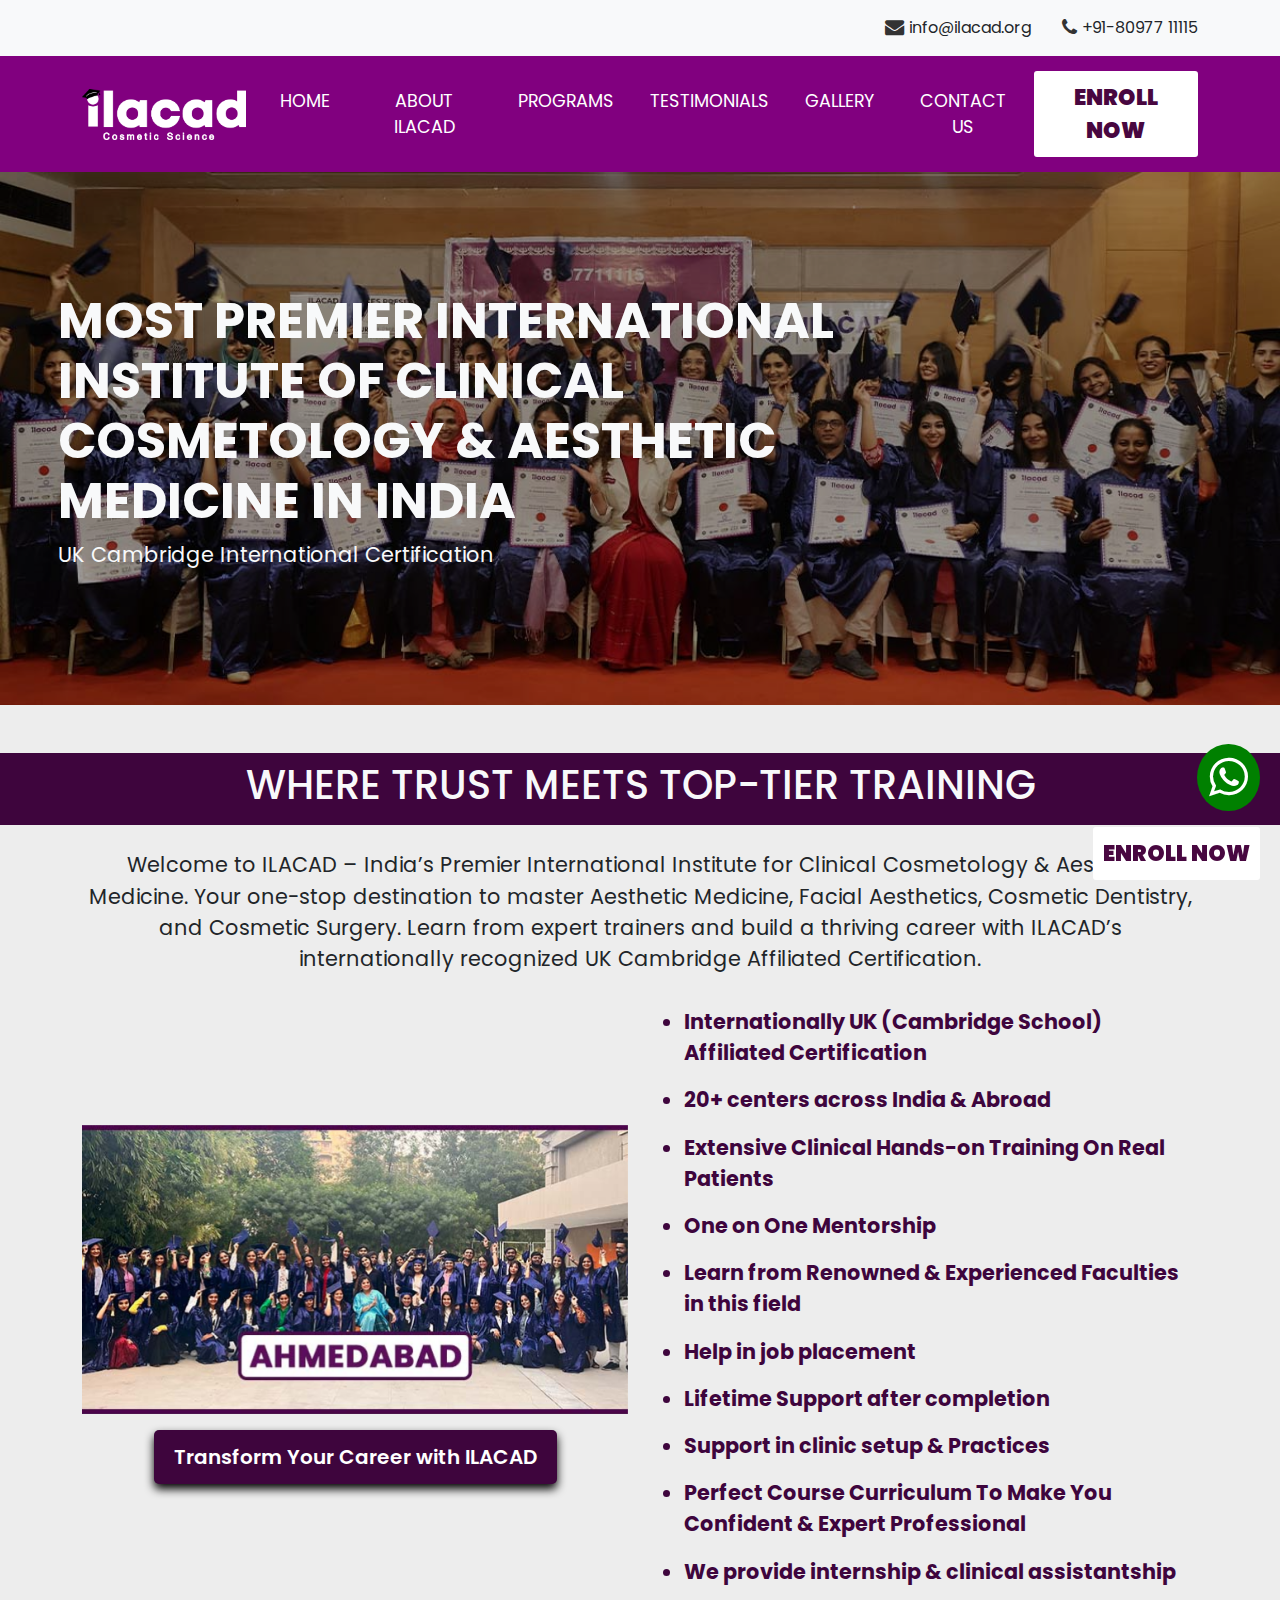
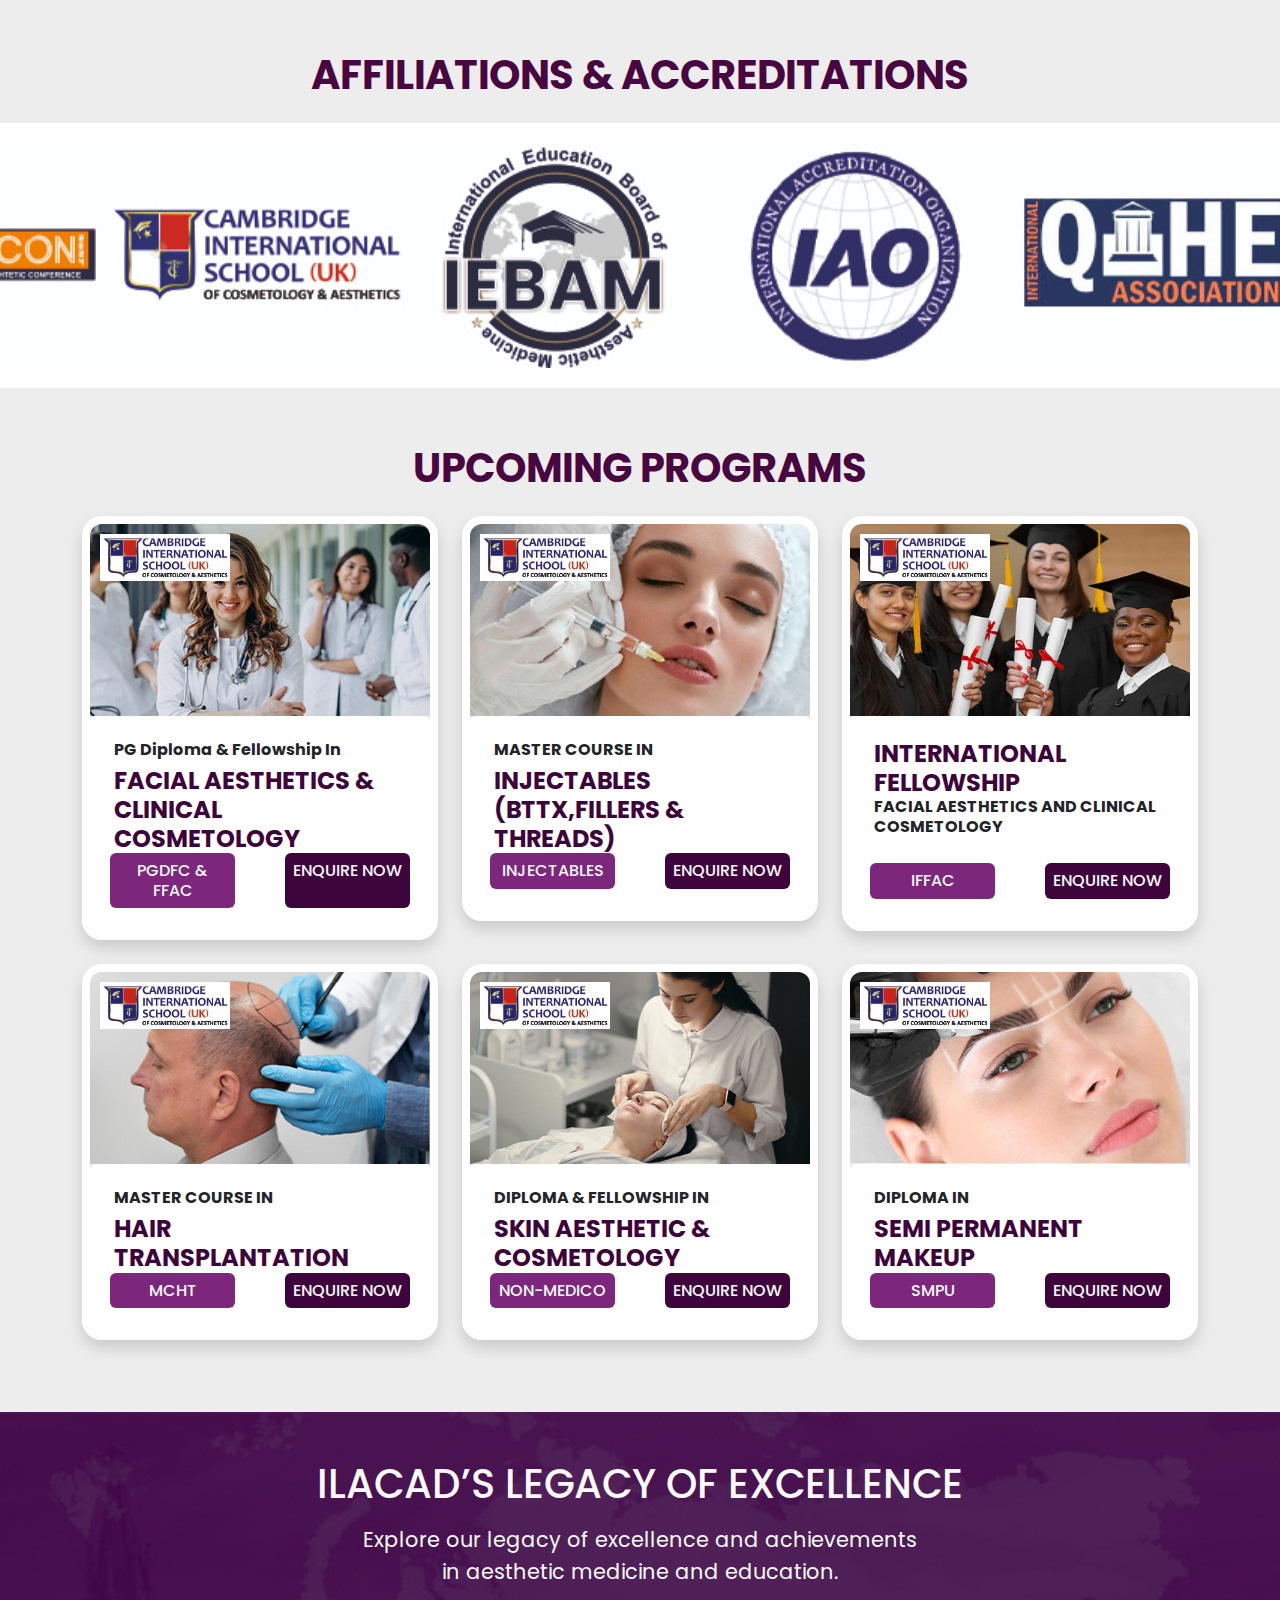
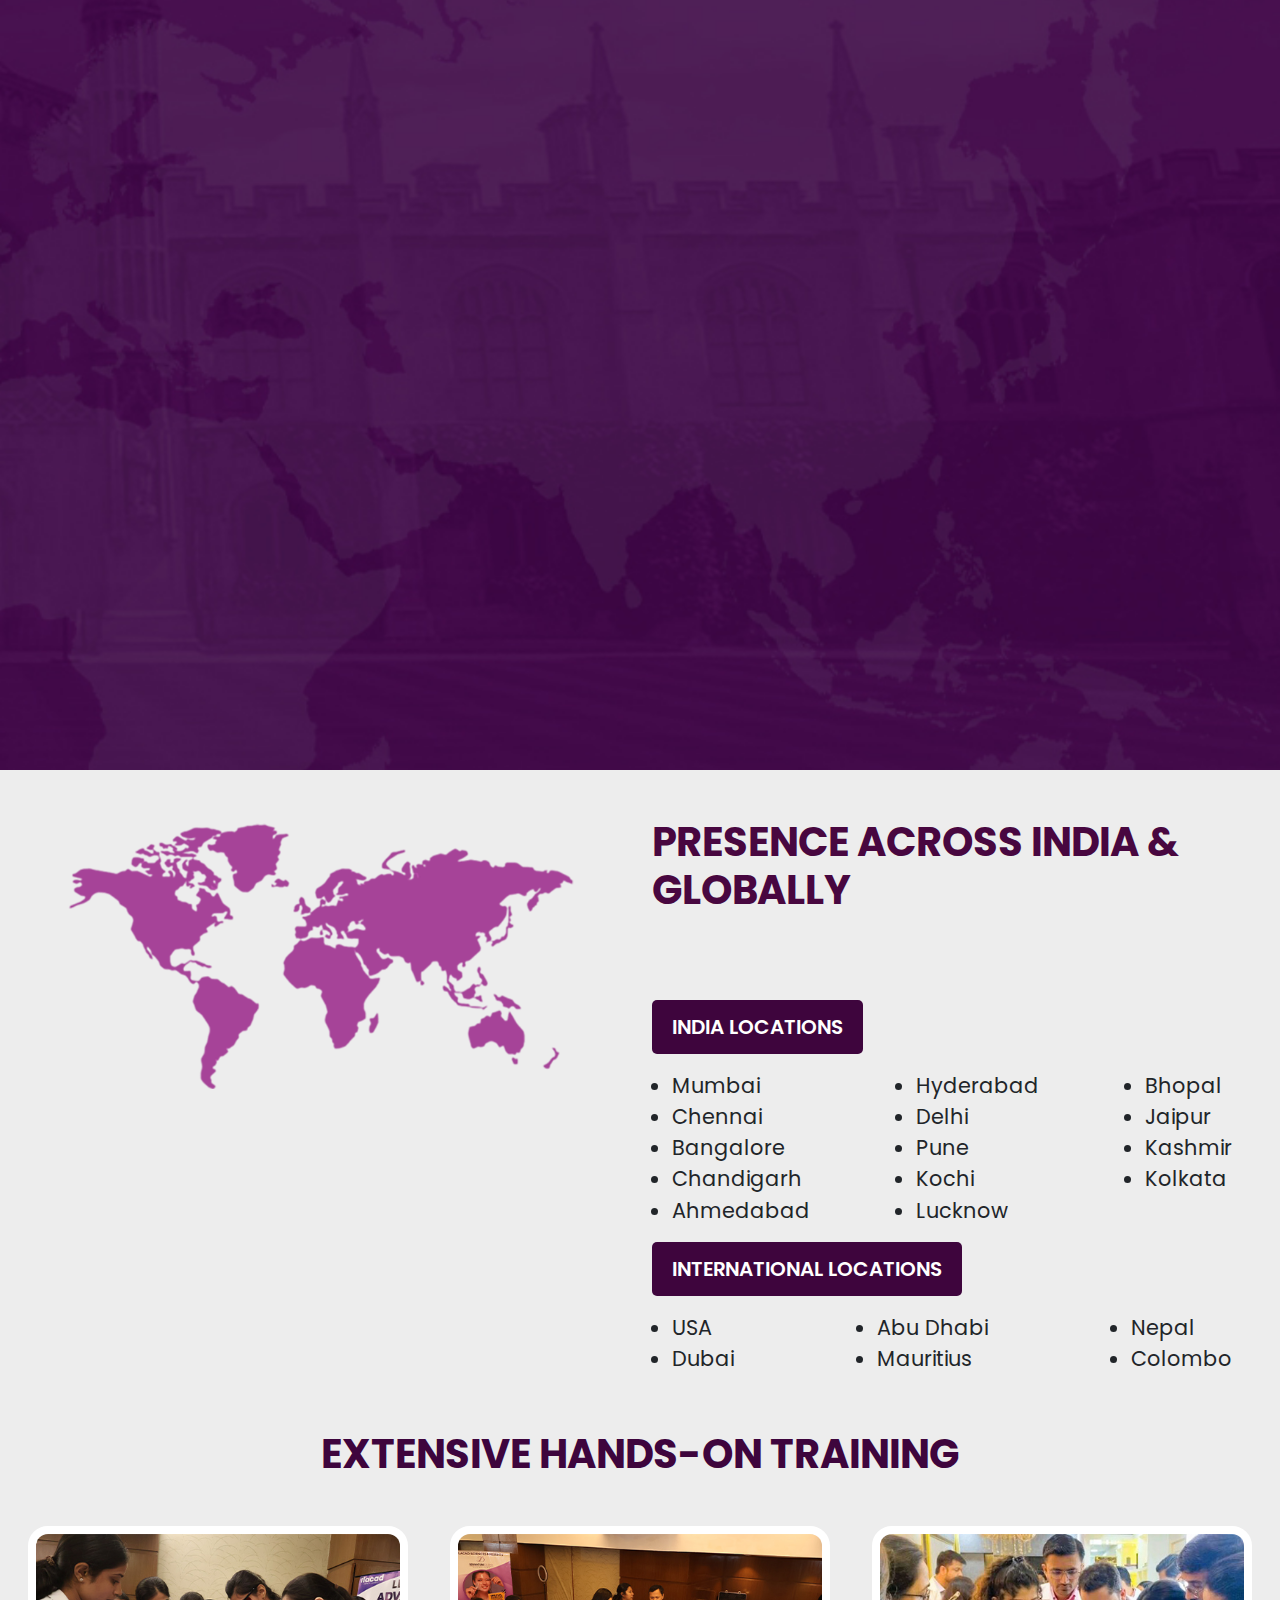
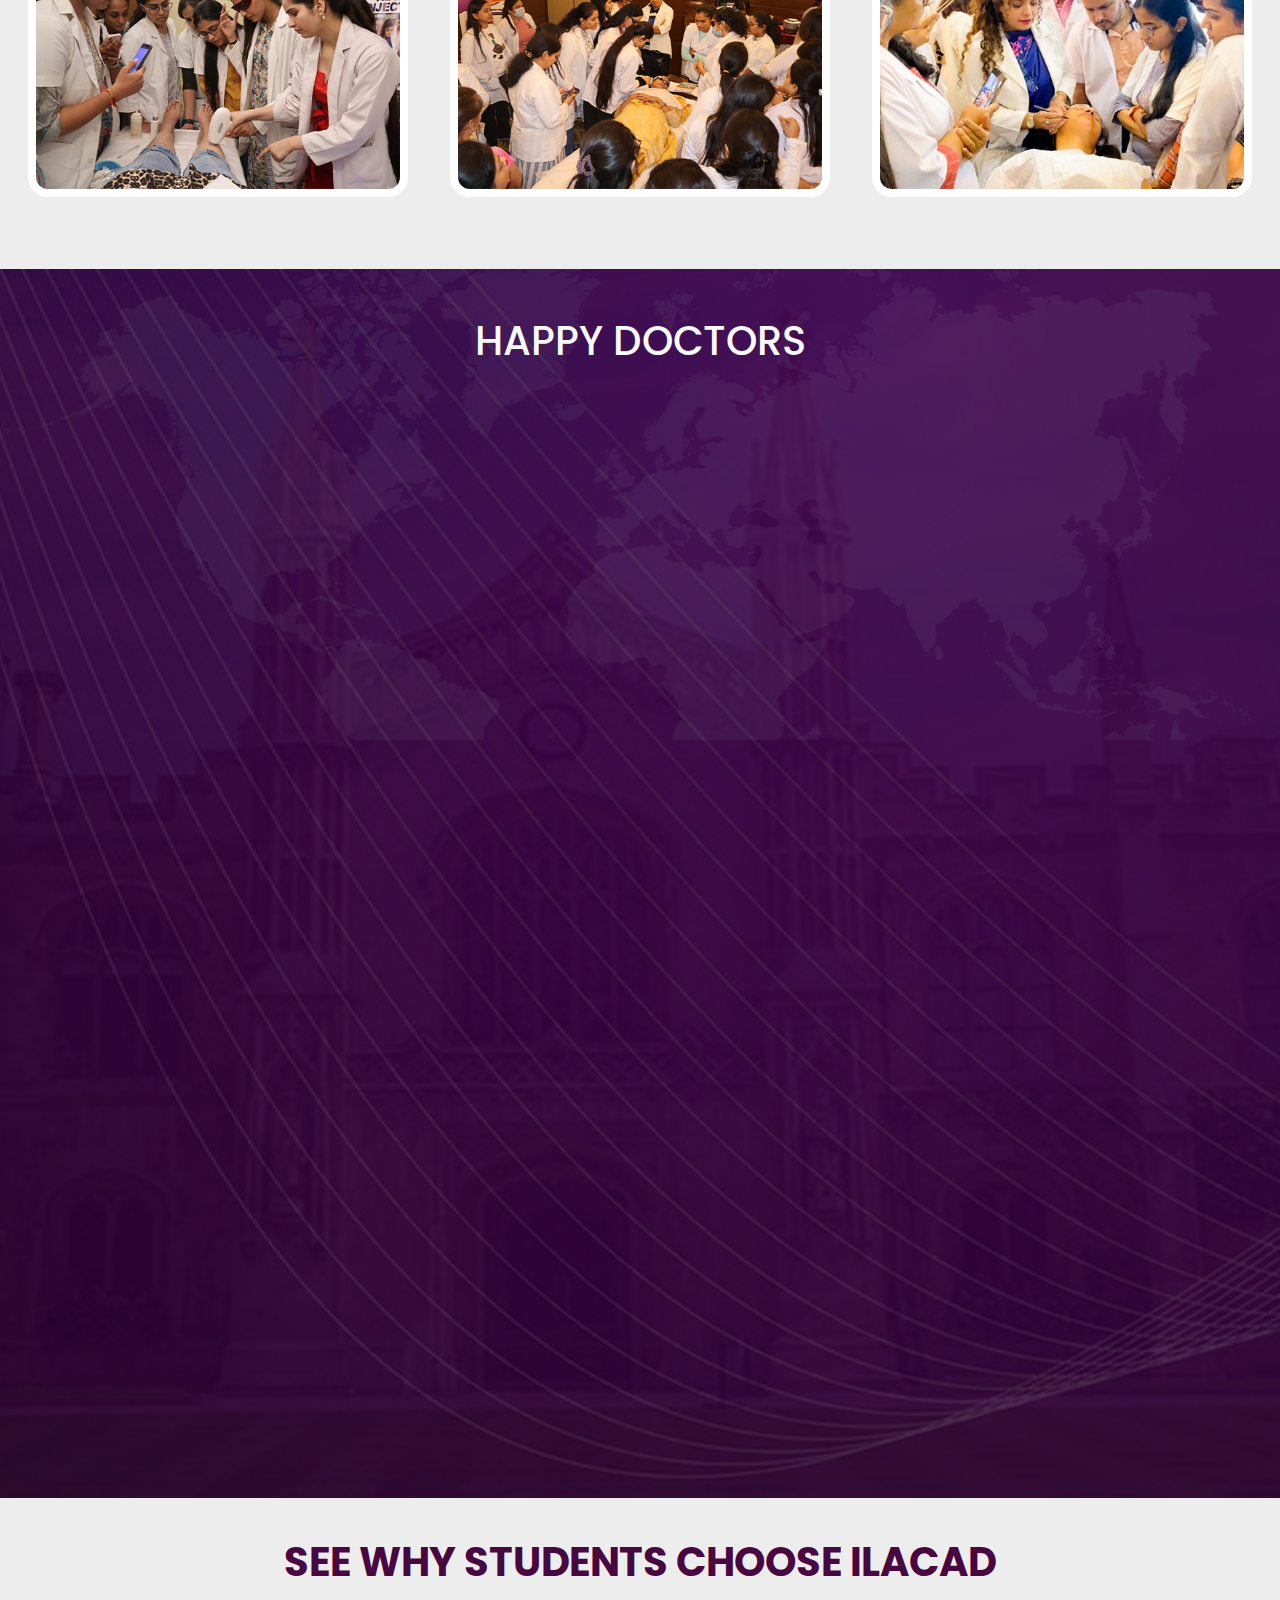
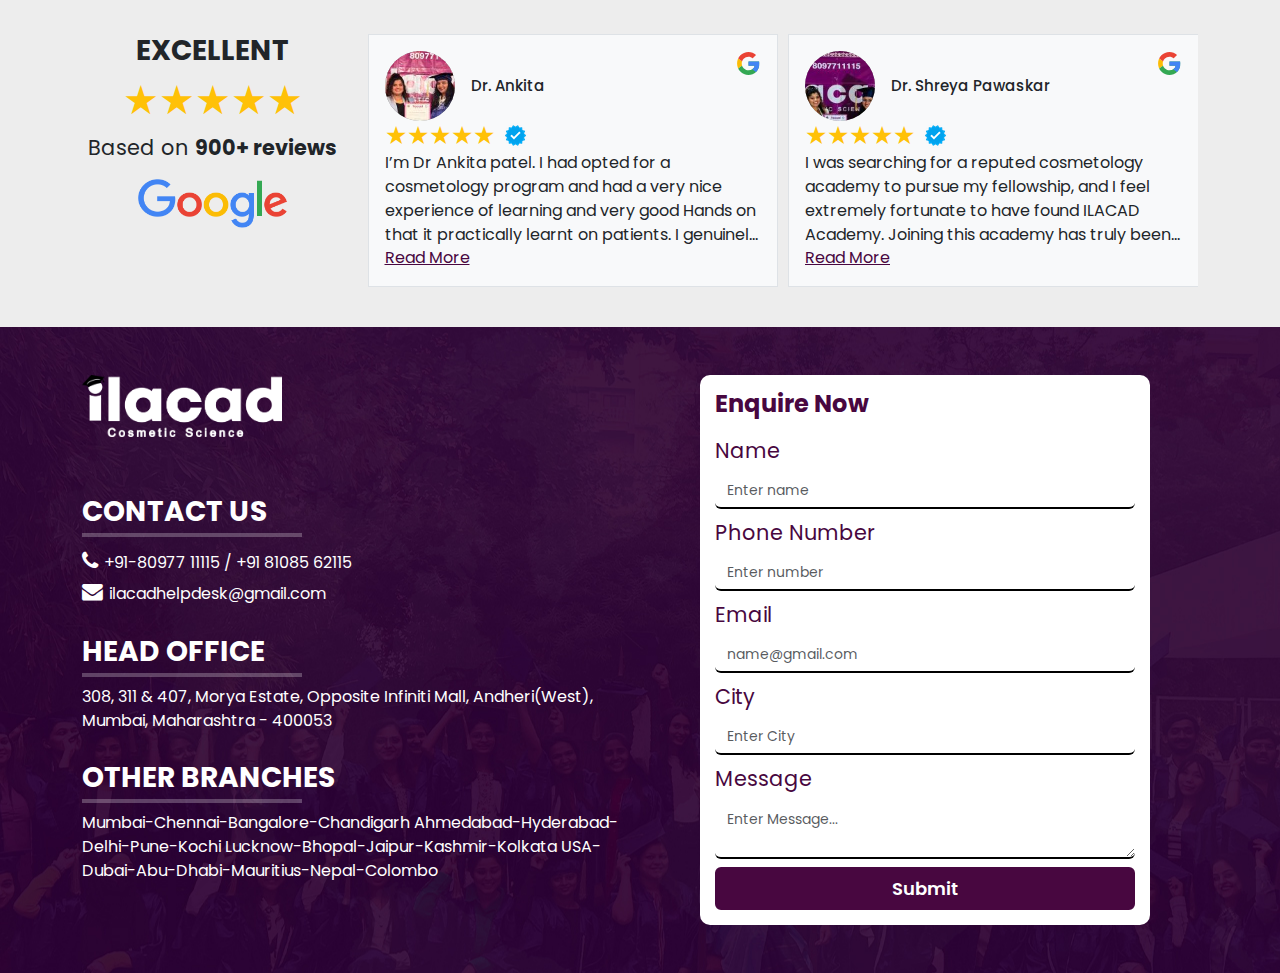
==== commit 5af9a0ab: "onload pop up form code added" ====
--- a/index.html
+++ b/index.html
@@ -511,10 +511,8 @@
                     <div class="row d-flex justify-content-between">
                       <div
                         class="col-5 pink-background h5 text-light text-uppercase p-2 mb-0 rounded text-center"
-                        data-bs-toggle="modal"
-                        data-bs-target="#courseEnquiryModalCenter"
                       >
-                        Enquire Now
+                        INJECTABLES
                       </div>
                       <div
                         class="col-5 purpule-background h5 text-light text-uppercase p-2 mb-0 rounded text-center btn-enroll"
@@ -637,10 +635,8 @@
                     <div class="row d-flex justify-content-between">
                       <div
                         class="col-5 pink-background h5 text-light text-uppercase p-2 mb-0 rounded text-center"
-                        data-bs-toggle="modal"
-                        data-bs-target="#courseEnquiryModalCenter"
                       >
-                        Enquire Now
+                        NON-MEDICO
                       </div>
                       <div
                         class="col-5 purpule-background h5 text-light text-uppercase p-2 mb-0 rounded text-center btn-enroll"
@@ -1236,7 +1232,7 @@
       id="courseEnquiryModalCenter"
       tabindex="-1"
       role="dialog"
-      aria-labelledby="courseEnquiryModalCenterTitle"
+      aria-labelledby=" Title"
       aria-hidden="true"
     >
       <div class="modal-dialog modal-dialog-centered" role="document">
@@ -1258,14 +1254,14 @@
             />
           </div>
           <div class="text-center mt-3 border border-0 border-bottom">
-            <h5
+            <!-- <h5
               class="modal-title fw-bold text-center"
               id="exampleModalCenterTitle"
               style="font-size: 24px !important"
             >
               <b>Course Enquiry Form</b>
-            </h5>
-            <p class="fs-6">
+            </h5> -->
+            <p class="fs-6 fw-bold">
               Fill in Your Details & Get Personalized Guidance from Our Expert
               Counselor!
             </p>
@@ -1562,7 +1558,7 @@
           <div class="col-lg-3 text-center">
             <h3 class="fw-bold">EXCELLENT</h3>
             <p class="text-warning h1">★★★★★</p>
-            <p>Based on <strong>632 reviews</strong></p>
+            <p>Based on <strong>900+ reviews</strong></p>
             <img src="images/google_logo.png" alt="google logo" width="150px" />
           </div>
           <div class="col-lg-9">
@@ -2159,7 +2155,7 @@
                 duration: 2000,
                 easing: "swing",
                 step: function () {
-                  $this.text(Math.ceil(this.countNum) + "k+");
+                  $this.text(Math.ceil(this.countNum) + "K+");
                 },
               }
             );
